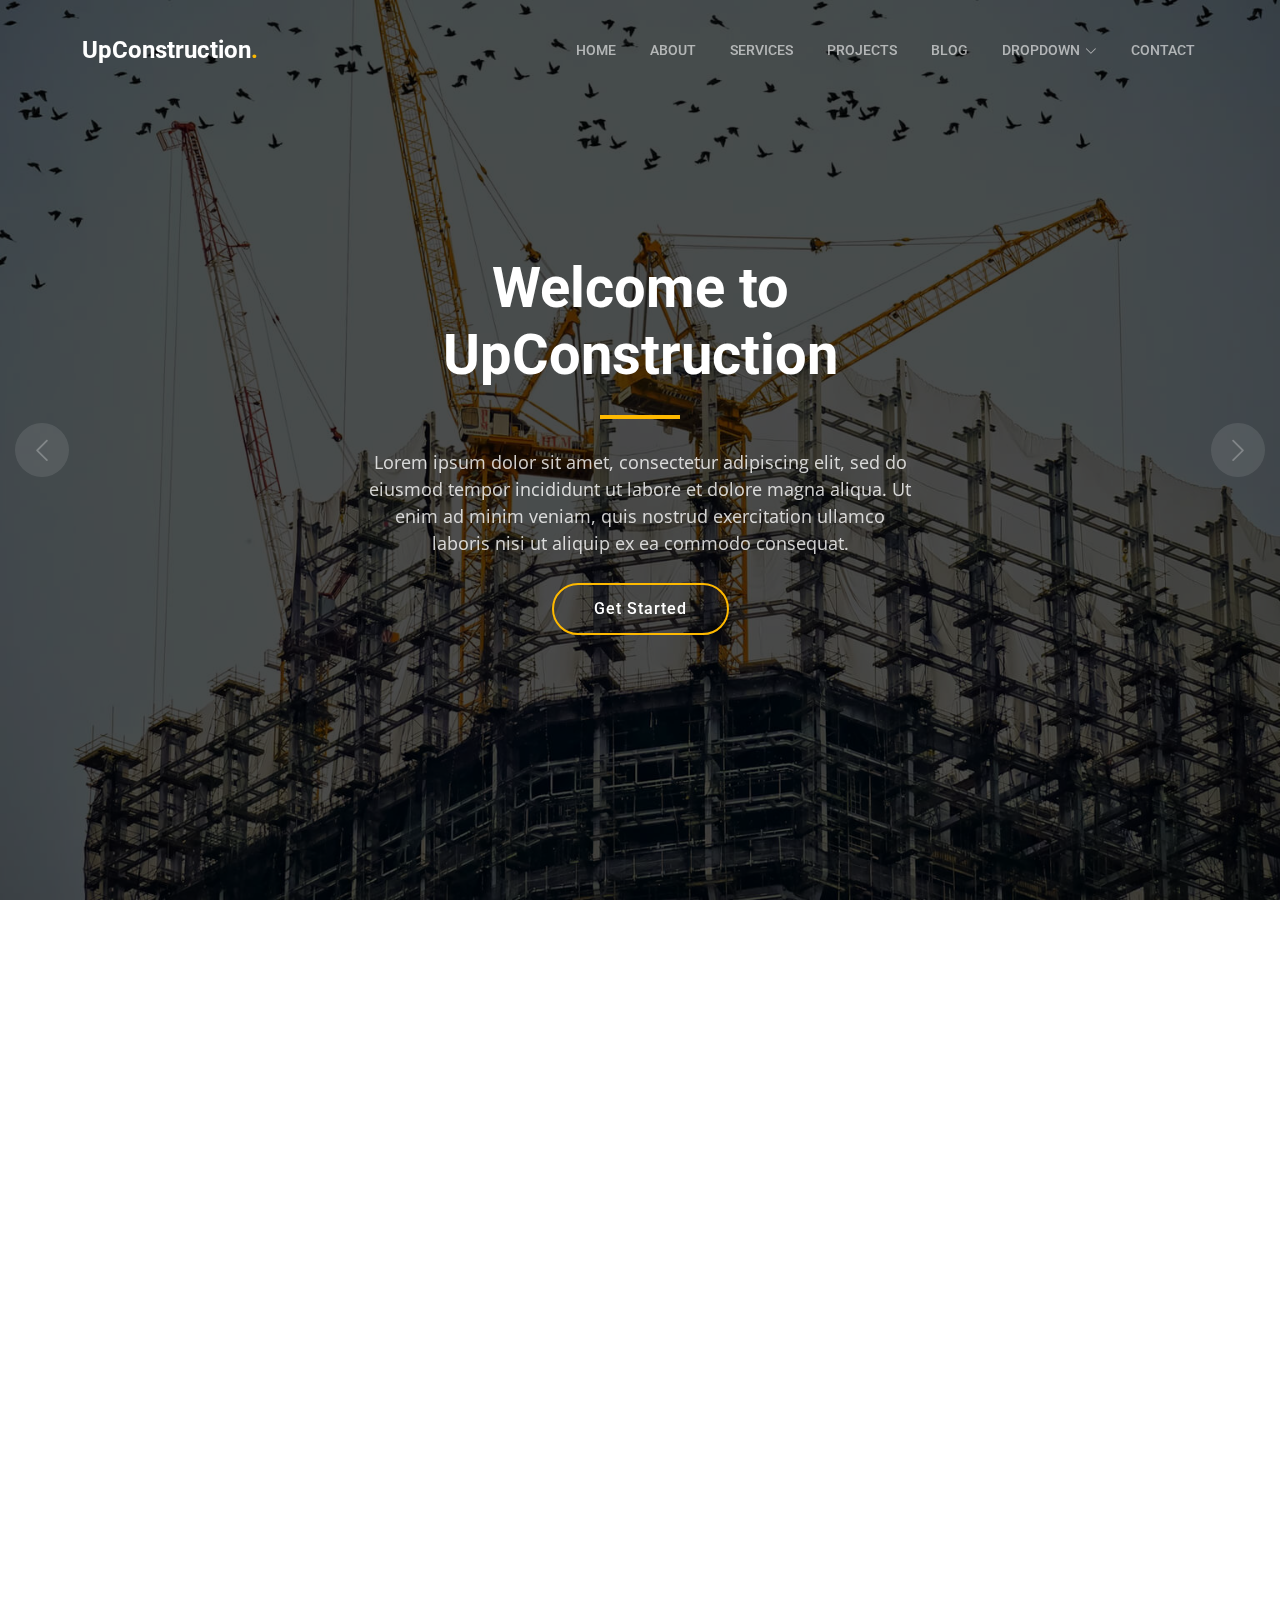
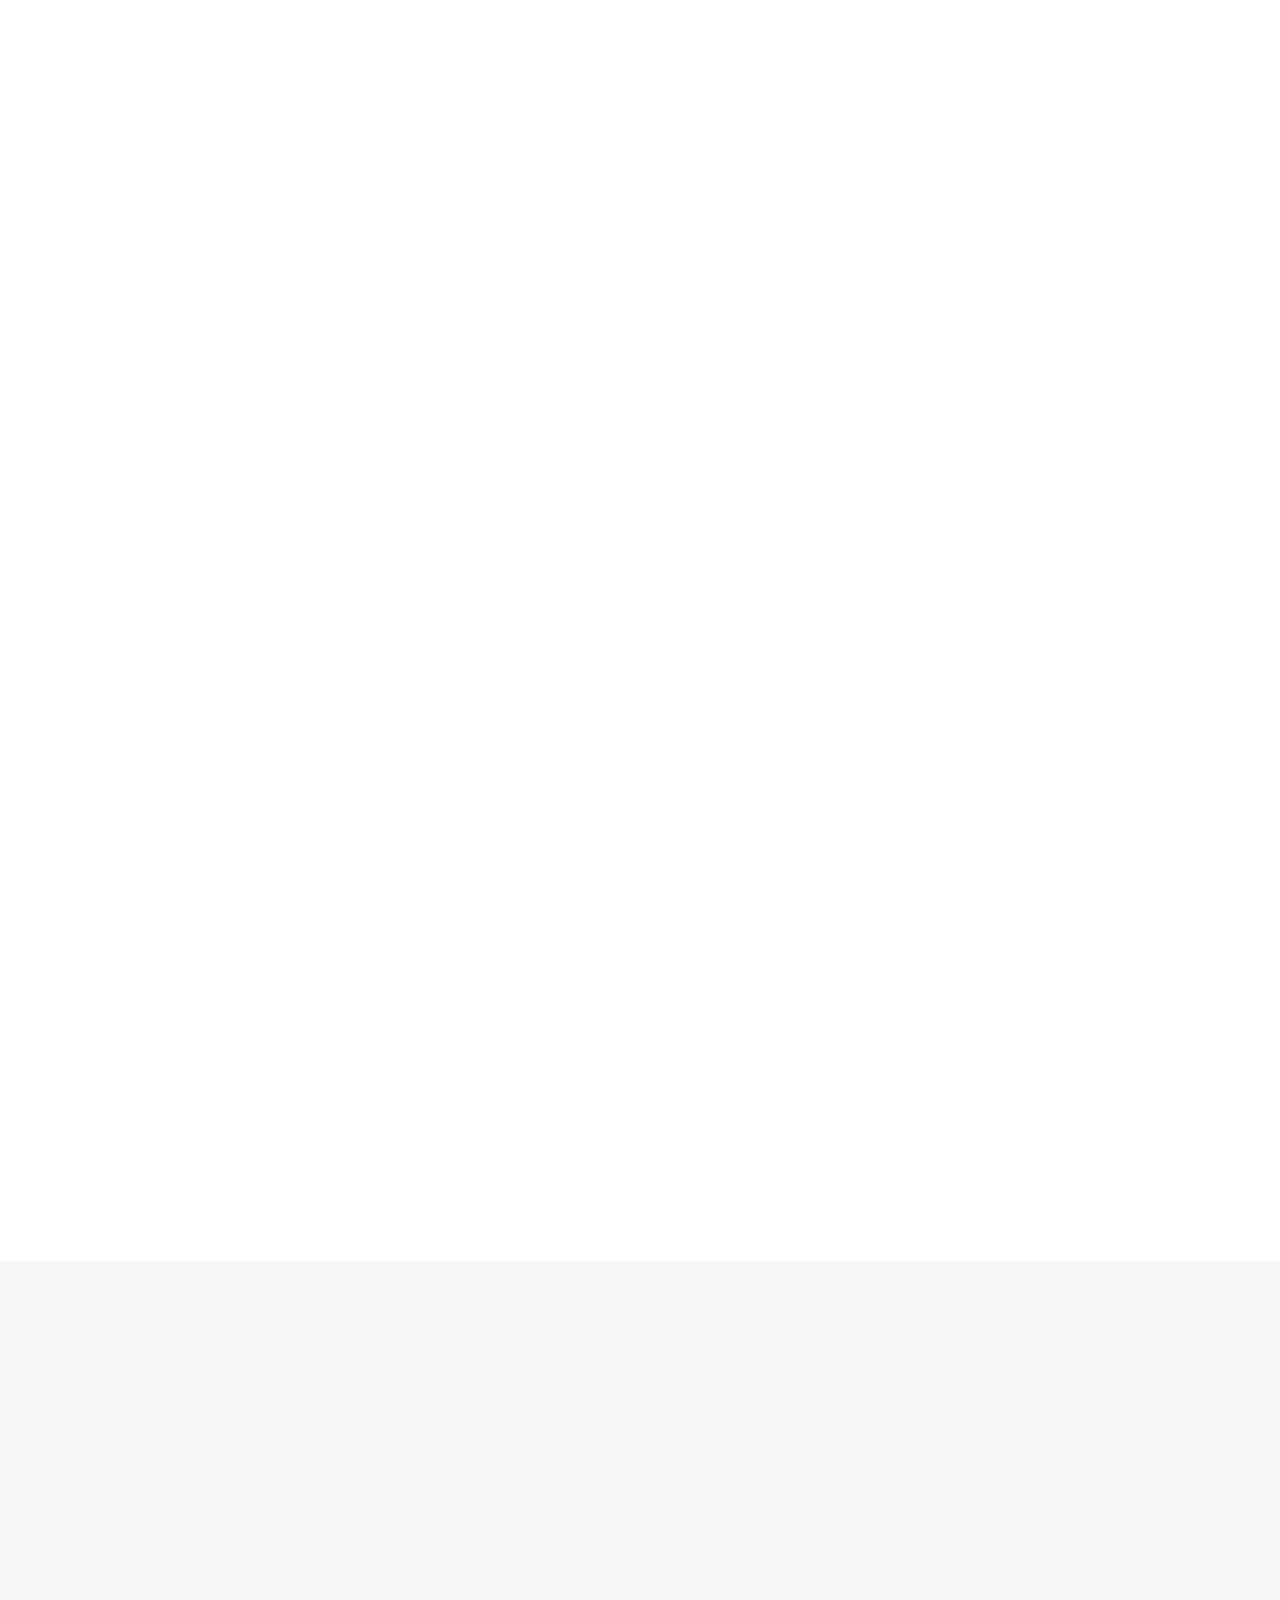
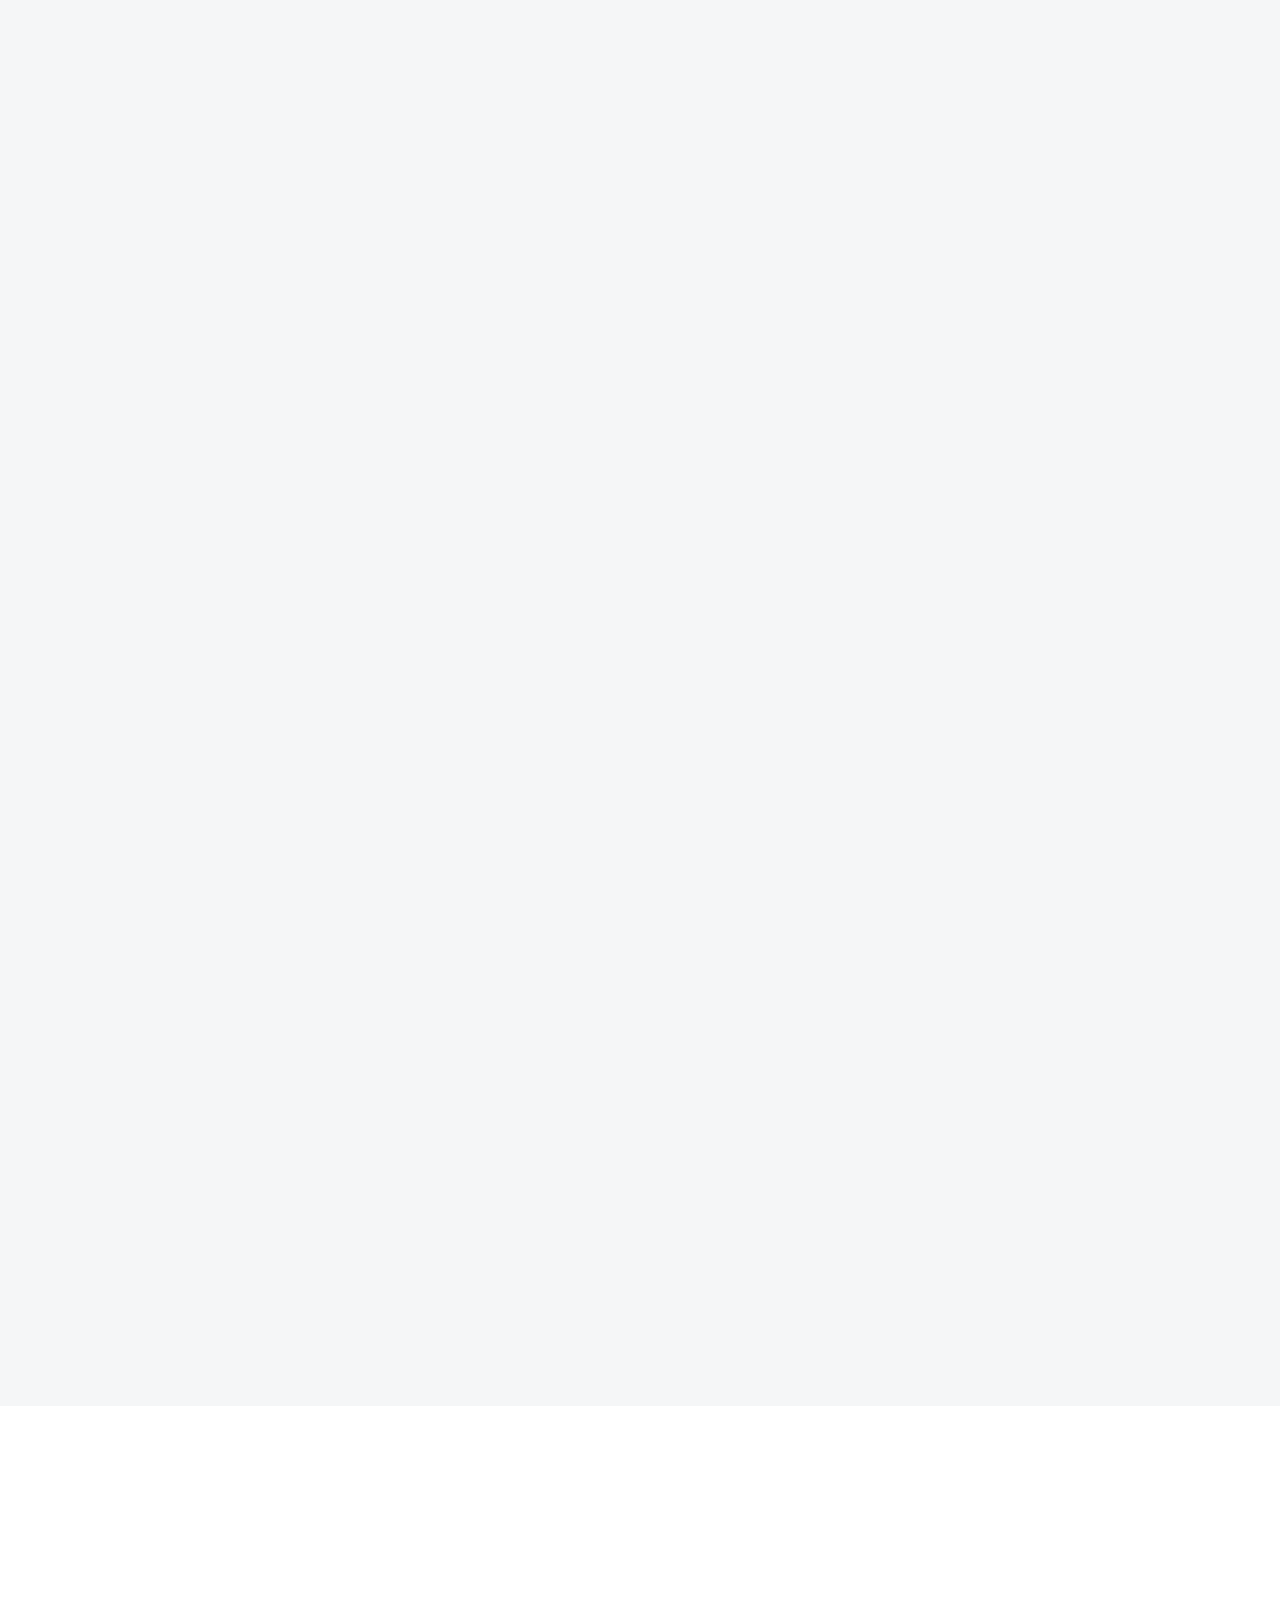
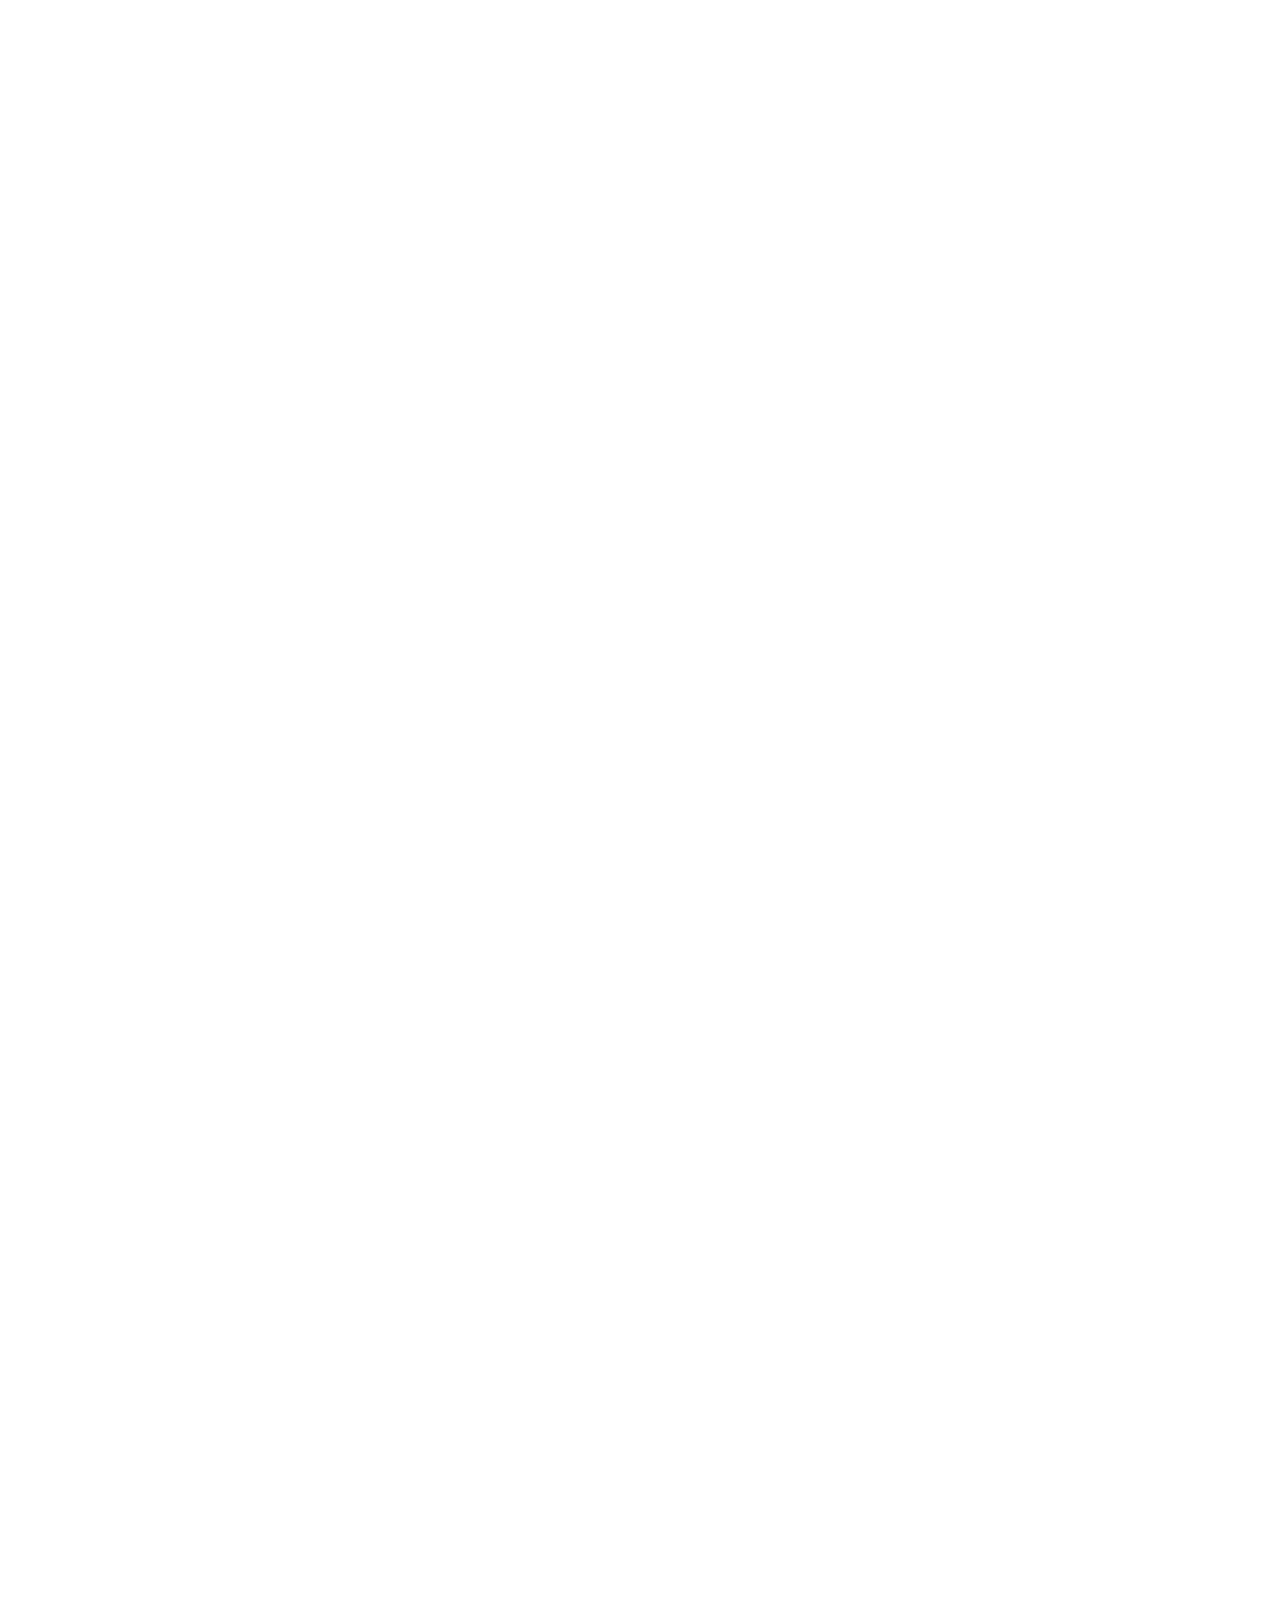
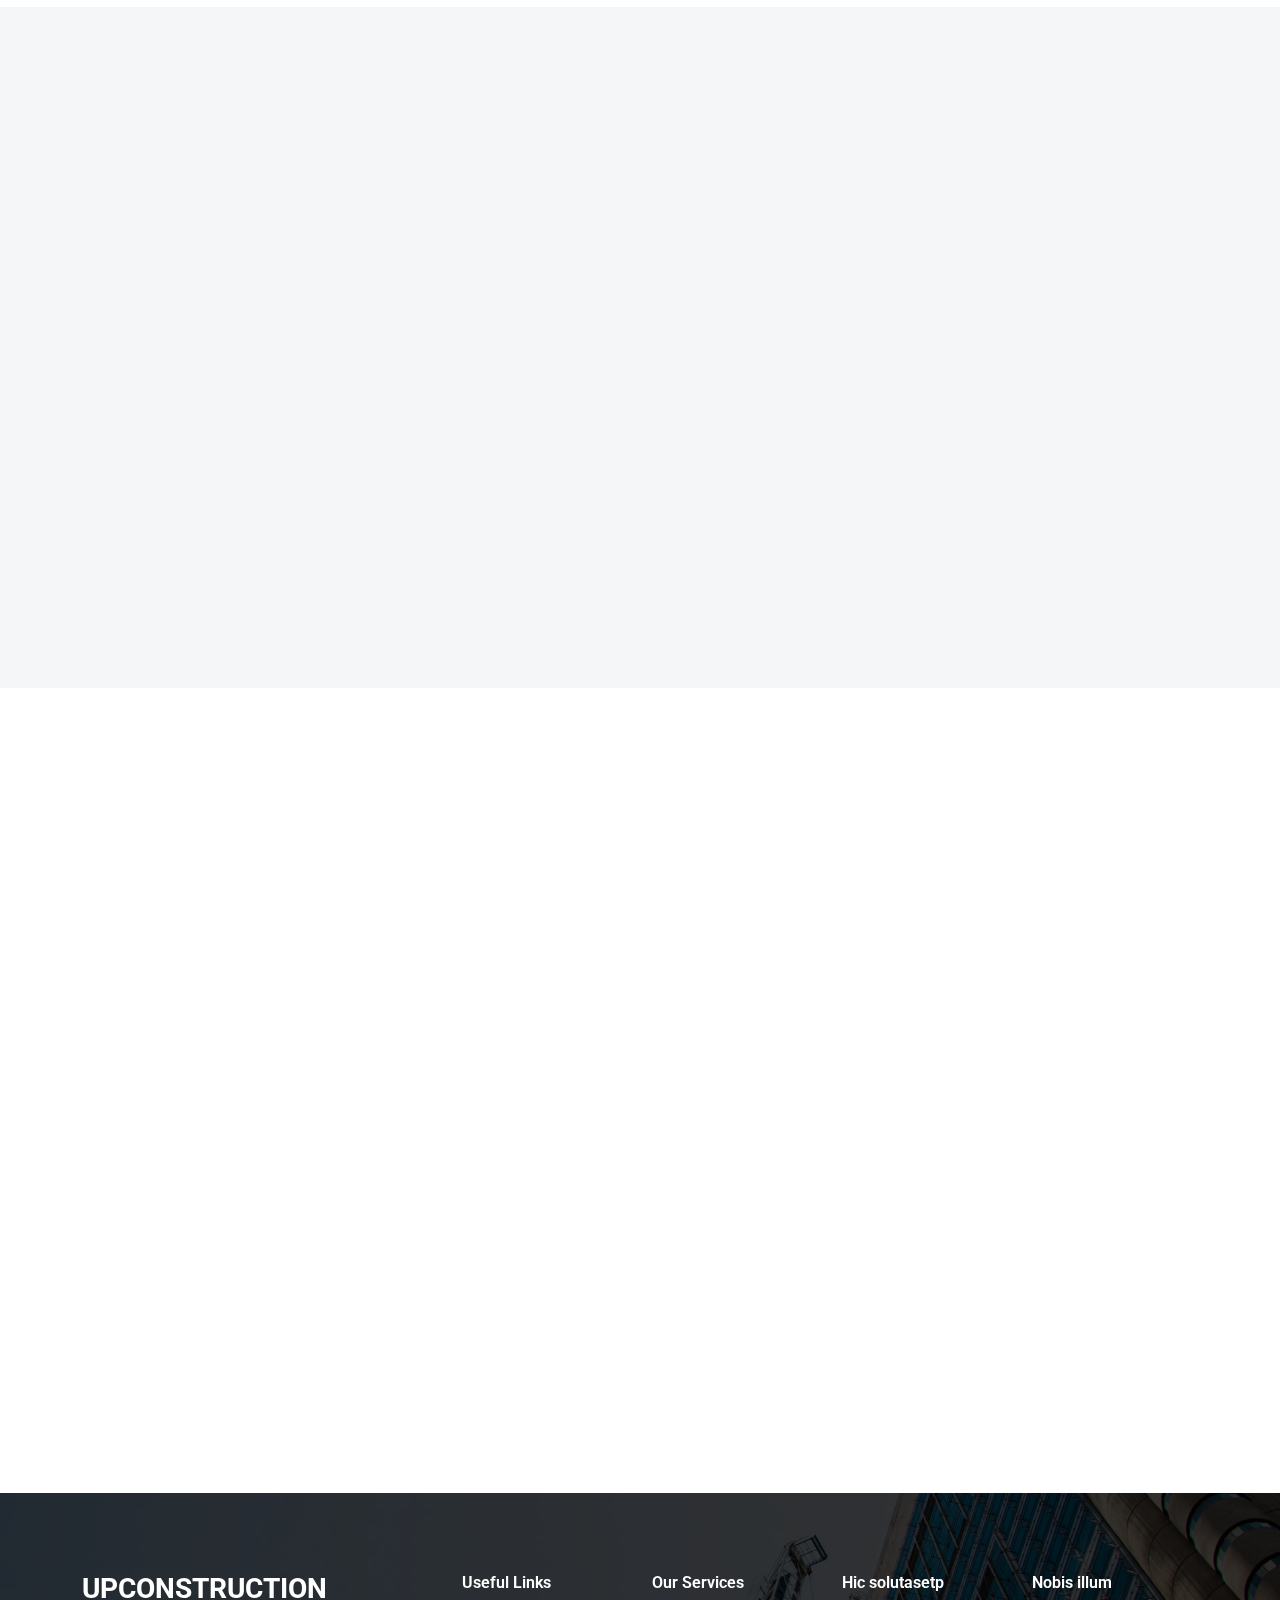
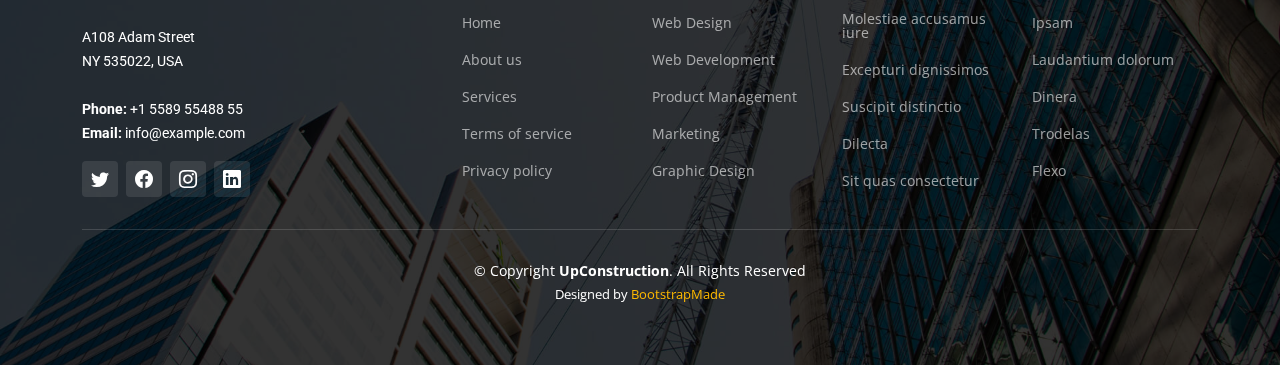
==== index.html @ aa461ceb "primer avance" ====
<!DOCTYPE html>
<html lang="en">

<head>
  <meta charset="utf-8">
  <meta content="width=device-width, initial-scale=1.0" name="viewport">

  <title>UpConstruction Bootstrap Template - Index</title>
  <meta content="" name="description">
  <meta content="" name="keywords">

  <!-- Favicons -->
  <link href="assets/img/favicon.png" rel="icon">
  <link href="assets/img/apple-touch-icon.png" rel="apple-touch-icon">

  <!-- Google Fonts -->
  <link rel="preconnect" href="https://fonts.googleapis.com">
  <link rel="preconnect" href="https://fonts.gstatic.com" crossorigin>
  <link href="https://fonts.googleapis.com/css2?family=Open+Sans:ital,wght@0,300;0,400;0,500;0,600;0,700;1,300;1,400;1,600;1,700&family=Roboto:ital,wght@0,300;0,400;0,500;0,600;0,700;1,300;1,400;1,500;1,600;1,700&family=Work+Sans:ital,wght@0,300;0,400;0,500;0,600;0,700;1,300;1,400;1,500;1,600;1,700&display=swap" rel="stylesheet">

  <!-- Vendor CSS Files -->
  <link href="assets/vendor/bootstrap/css/bootstrap.min.css" rel="stylesheet">
  <link href="assets/vendor/bootstrap-icons/bootstrap-icons.css" rel="stylesheet">
  <link href="assets/vendor/fontawesome-free/css/all.min.css" rel="stylesheet">
  <link href="assets/vendor/aos/aos.css" rel="stylesheet">
  <link href="assets/vendor/glightbox/css/glightbox.min.css" rel="stylesheet">
  <link href="assets/vendor/swiper/swiper-bundle.min.css" rel="stylesheet">

  <!-- Template Main CSS File -->
  <link href="assets/css/main.css" rel="stylesheet">

</head>

<body>

  <!-- ======= Header ======= -->
  <header id="header" class="header d-flex align-items-center ">
    <div class="container-fluid container-xl d-flex align-items-center justify-content-between">

      <a href="index.html" class="logo d-flex align-items-center">
        <!-- Uncomment the line below if you also wish to use an image logo -->
        <!-- <img src="assets/img/logo.png" alt=""> -->
        <h1>UpConstruction<span>.</span></h1>
        <!-- <img src="asse" class="img-fluid" width="50" alt=""> -->
      </a>

      <i class="mobile-nav-toggle mobile-nav-show bi bi-list"></i>
      <i class="mobile-nav-toggle mobile-nav-hide d-none bi bi-x"></i>
      <nav id="navbar" class="navbar">
        <ul>
          <li><a href="index.html" class="">Home</a></li>
          <li><a href="#alt-services">About</a></li>
          <li><a href="services.html">Services</a></li>
          <li><a href="projects.html">Projects</a></li>
          <li><a href="blog.html">Blog</a></li>
          <li class="dropdown"><a href="#"><span>Dropdown</span> <i class="bi bi-chevron-down dropdown-indicator"></i></a>
            <ul>
              <li><a href="#">Dropdown 1</a></li>
              <li class="dropdown"><a href="#"><span>Deep Dropdown</span> <i class="bi bi-chevron-down dropdown-indicator"></i></a>
                <ul>
                  <li><a href="#">Deep Dropdown 1</a></li>
                  <li><a href="#">Deep Dropdown 2</a></li>
                  <li><a href="#">Deep Dropdown 3</a></li>
                  <li><a href="#">Deep Dropdown 4</a></li>
                  <li><a href="#">Deep Dropdown 5</a></li>
                </ul>
              </li>
              <li><a href="#">Dropdown 2</a></li>
              <li><a href="#">Dropdown 3</a></li>
              <li><a href="#">Dropdown 4</a></li>
            </ul>
          </li>
          <li><a href="contact.html">Contact</a></li>
        </ul>
      </nav><!-- .navbar -->

    </div>
  </header><!-- End Header -->

  <!-- ======= Hero Section ======= -->
  <section id="hero" class="hero">

    <div class="info d-flex align-items-center">
      <div class="container">
        <div class="row justify-content-center">
          <div class="col-lg-6 text-center">
            <h2 data-aos="fade-down">Welcome to <span>UpConstruction</span></h2>
            <p data-aos="fade-up">Lorem ipsum dolor sit amet, consectetur adipiscing elit, sed do eiusmod tempor incididunt ut labore et dolore magna aliqua. Ut enim ad minim veniam, quis nostrud exercitation ullamco laboris nisi ut aliquip ex ea commodo consequat.</p>
            <a data-aos="fade-up" data-aos-delay="200" href="#get-started" class="btn-get-started">Get Started</a>
          </div>
        </div>
      </div>
    </div>

    <div id="hero-carousel" class="carousel slide" data-bs-ride="carousel" data-bs-interval="5000">

      <div class="carousel-item active" style="background-image: url(assets/img/hero-carousel/hero-carousel-1.jpg)"></div>
      <div class="carousel-item" style="background-image: url(assets/img/hero-carousel/hero-carousel-2.jpg)"></div>
      <div class="carousel-item" style="background-image: url(assets/img/hero-carousel/hero-carousel-3.jpg)"></div>
      <div class="carousel-item" style="background-image: url(assets/img/hero-carousel/hero-carousel-4.jpg)"></div>
      <div class="carousel-item" style="background-image: url(assets/img/hero-carousel/hero-carousel-5.jpg)"></div>

      <a class="carousel-control-prev" href="#hero-carousel" role="button" data-bs-slide="prev">
        <span class="carousel-control-prev-icon bi bi-chevron-left" aria-hidden="true"></span>
      </a>

      <a class="carousel-control-next" href="#hero-carousel" role="button" data-bs-slide="next">
        <span class="carousel-control-next-icon bi bi-chevron-right" aria-hidden="true"></span>
      </a>

    </div>

  </section><!-- End Hero Section -->

  <main id="main">

        <!-- ======= Alt Services Section ======= -->
        <section id="alt-services" class="alt-services">
          <div class="container" data-aos="fade-up">
    
            <div class="row justify-content-around gy-4">
              <div class="col-lg-6 img-bg" style="background-image: url(assets/img/alt-services.jpg);" data-aos="zoom-in" data-aos-delay="100"></div>
    
              <div class="col-lg-5 d-flex flex-column justify-content-center">
                <h3>Enim quis est voluptatibus aliquid consequatur fugiat</h3>
                <p>Esse voluptas cumque vel exercitationem. Reiciendis est hic accusamus. Non ipsam et sed minima temporibus laudantium. Soluta voluptate sed facere corporis dolores excepturi</p>
    
                <div class="icon-box d-flex position-relative" data-aos="fade-up" data-aos-delay="100">
                  <i class="bi bi-easel flex-shrink-0"></i>
                  <div>
                    <h4><a href="" class="stretched-link">Lorem Ipsum</a></h4>
                    <p>Voluptatum deleniti atque corrupti quos dolores et quas molestias excepturi sint occaecati cupiditate non provident</p>
                  </div>
                </div><!-- End Icon Box -->
    
                <div class="icon-box d-flex position-relative" data-aos="fade-up" data-aos-delay="200">
                  <i class="bi bi-patch-check flex-shrink-0"></i>
                  <div>
                    <h4><a href="" class="stretched-link">Nemo Enim</a></h4>
                    <p>At vero eos et accusamus et iusto odio dignissimos ducimus qui blanditiis praesentium voluptatum deleniti atque</p>
                  </div>
                </div><!-- End Icon Box -->
    
                <div class="icon-box d-flex position-relative" data-aos="fade-up" data-aos-delay="300">
                  <i class="bi bi-brightness-high flex-shrink-0"></i>
                  <div>
                    <h4><a href="" class="stretched-link">Dine Pad</a></h4>
                    <p>Explicabo est voluptatum asperiores consequatur magnam. Et veritatis odit. Sunt aut deserunt minus aut eligendi omnis</p>
                  </div>
                </div><!-- End Icon Box -->
    
                <div class="icon-box d-flex position-relative" data-aos="fade-up" data-aos-delay="400">
                  <i class="bi bi-brightness-high flex-shrink-0"></i>
                  <div>
                    <h4><a href="" class="stretched-link">Tride clov</a></h4>
                    <p>Est voluptatem labore deleniti quis a delectus et. Saepe dolorem libero sit non aspernatur odit amet. Et eligendi</p>
                  </div>
                </div><!-- End Icon Box -->
    
              </div>
            </div>
    
          </div>
        </section><!-- End Alt Services Section -->

    <!-- ======= Constructions Section ======= -->
    <section id="constructions" class="constructions">
      <div class="container" data-aos="fade-up">

        <div class="section-header">
          <h2>Constructions</h2>
          <p>Nulla dolorum nulla nesciunt rerum facere sed ut inventore quam porro nihil id ratione ea sunt quis dolorem dolore earum</p>
        </div>

        <div class="row gy-4">

          <div class="col-lg-6" data-aos="fade-up" data-aos-delay="100">
            <div class="card-item">
              <div class="row">
                <div class="col-xl-5">
                  <div class="card-bg" style="background-image: url(assets/img/constructions-1.jpg);"></div>
                </div>
                <div class="col-xl-7 d-flex align-items-center">
                  <div class="card-body">
                    <h4 class="card-title">Eligendi omnis sunt veritatis.</h4>
                    <p>Fuga in dolorum et iste et culpa. Commodi possimus nesciunt modi voluptatem placeat deleniti adipisci. Cum delectus doloribus non veritatis. Officia temporibus illo magnam. Dolor eos et.</p>
                  </div>
                </div>
              </div>
            </div>
          </div><!-- End Card Item -->

          <div class="col-lg-6" data-aos="fade-up" data-aos-delay="200">
            <div class="card-item">
              <div class="row">
                <div class="col-xl-5">
                  <div class="card-bg" style="background-image: url(assets/img/constructions-2.jpg);"></div>
                </div>
                <div class="col-xl-7 d-flex align-items-center">
                  <div class="card-body">
                    <h4 class="card-title">Possimus ut sed velit assumenda</h4>
                    <p>Sunt deserunt maiores voluptatem autem est rerum perferendis rerum blanditiis. Est laboriosam qui iste numquam laboriosam voluptatem architecto. Est laudantium sunt at quas aut hic. Eum dignissimos.</p>
                  </div>
                </div>
              </div>
            </div>
          </div><!-- End Card Item -->

          <div class="col-lg-6" data-aos="fade-up" data-aos-delay="300">
            <div class="card-item">
              <div class="row">
                <div class="col-xl-5">
                  <div class="card-bg" style="background-image: url(assets/img/constructions-3.jpg);"></div>
                </div>
                <div class="col-xl-7 d-flex align-items-center">
                  <div class="card-body">
                    <h4 class="card-title">Error beatae dolor inventore aut</h4>
                    <p>Dicta porro nobis. Velit cum in. Nesciunt dignissimos enim molestiae facilis numquam quae quaerat ipsam omnis. Neque debitis ipsum at architecto officia laboriosam odit. Ut sunt temporibus nulla culpa.</p>
                  </div>
                </div>
              </div>
            </div>
          </div><!-- End Card Item -->

          <div class="col-lg-6" data-aos="fade-up" data-aos-delay="400">
            <div class="card-item">
              <div class="row">
                <div class="col-xl-5">
                  <div class="card-bg" style="background-image: url(assets/img/constructions-4.jpg);"></div>
                </div>
                <div class="col-xl-7 d-flex align-items-center">
                  <div class="card-body">
                    <h4 class="card-title">Expedita voluptas ut ut nesciunt</h4>
                    <p>Aut est quidem doloremque voluptatem magnam quis excepturi vero quia. Eum eos doloremque architecto illo at beatae dolore. Fugiat suscipit et sint ratione dolores. Aut aliquid ea dolores libero nobis.</p>
                  </div>
                </div>
              </div>
            </div>
          </div><!-- End Card Item -->

        </div>

      </div>
    </section><!-- End Constructions Section -->

    <!-- ======= Services Section ======= -->
    <section id="services" class="services section-bg">
      <div class="container" data-aos="fade-up">

        <div class="section-header">
          <h2>Services</h2>
          <p>Voluptatem quibusdam ut ullam perferendis repellat non ut consequuntur est eveniet deleniti fignissimos eos quam</p>
        </div>

        <div class="row gy-4">

          <div class="col-lg-4 col-md-6" data-aos="fade-up" data-aos-delay="100">
            <div class="service-item  position-relative">
              <div class="icon">
                <i class="fa-solid fa-mountain-city"></i>
              </div>
              <h3>Nesciunt Mete</h3>
              <p>Provident nihil minus qui consequatur non omnis maiores. Eos accusantium minus dolores iure perferendis tempore et consequatur.</p>
              <a href="service-details.html" class="readmore stretched-link">Learn more <i class="bi bi-arrow-right"></i></a>
            </div>
          </div><!-- End Service Item -->

          <div class="col-lg-4 col-md-6" data-aos="fade-up" data-aos-delay="200">
            <div class="service-item position-relative">
              <div class="icon">
                <i class="fa-solid fa-arrow-up-from-ground-water"></i>
              </div>
              <h3>Eosle Commodi</h3>
              <p>Ut autem aut autem non a. Sint sint sit facilis nam iusto sint. Libero corrupti neque eum hic non ut nesciunt dolorem.</p>
              <a href="service-details.html" class="readmore stretched-link">Learn more <i class="bi bi-arrow-right"></i></a>
            </div>
          </div><!-- End Service Item -->

          <div class="col-lg-4 col-md-6" data-aos="fade-up" data-aos-delay="300">
            <div class="service-item position-relative">
              <div class="icon">
                <i class="fa-solid fa-compass-drafting"></i>
              </div>
              <h3>Ledo Markt</h3>
              <p>Ut excepturi voluptatem nisi sed. Quidem fuga consequatur. Minus ea aut. Vel qui id voluptas adipisci eos earum corrupti.</p>
              <a href="service-details.html" class="readmore stretched-link">Learn more <i class="bi bi-arrow-right"></i></a>
            </div>
          </div><!-- End Service Item -->

          <div class="col-lg-4 col-md-6" data-aos="fade-up" data-aos-delay="400">
            <div class="service-item position-relative">
              <div class="icon">
                <i class="fa-solid fa-trowel-bricks"></i>
              </div>
              <h3>Asperiores Commodit</h3>
              <p>Non et temporibus minus omnis sed dolor esse consequatur. Cupiditate sed error ea fuga sit provident adipisci neque.</p>
              <a href="service-details.html" class="readmore stretched-link">Learn more <i class="bi bi-arrow-right"></i></a>
            </div>
          </div><!-- End Service Item -->

          <div class="col-lg-4 col-md-6" data-aos="fade-up" data-aos-delay="500">
            <div class="service-item position-relative">
              <div class="icon">
                <i class="fa-solid fa-helmet-safety"></i>
              </div>
              <h3>Velit Doloremque</h3>
              <p>Cumque et suscipit saepe. Est maiores autem enim facilis ut aut ipsam corporis aut. Sed animi at autem alias eius labore.</p>
              <a href="service-details.html" class="readmore stretched-link">Learn more <i class="bi bi-arrow-right"></i></a>
            </div>
          </div><!-- End Service Item -->

          <div class="col-lg-4 col-md-6" data-aos="fade-up" data-aos-delay="600">
            <div class="service-item position-relative">
              <div class="icon">
                <i class="fa-solid fa-arrow-up-from-ground-water"></i>
              </div>
              <h3>Dolori Architecto</h3>
              <p>Hic molestias ea quibusdam eos. Fugiat enim doloremque aut neque non et debitis iure. Corrupti recusandae ducimus enim.</p>
              <a href="service-details.html" class="readmore stretched-link">Learn more <i class="bi bi-arrow-right"></i></a>
            </div>
          </div><!-- End Service Item -->

        </div>

      </div>
    </section><!-- End Services Section -->



    <!-- ======= Features Section ======= -->
    <section id="features" class="features section-bg">
      <div class="container" data-aos="fade-up">

        <ul class="nav nav-tabs row  g-2 d-flex">

          <li class="nav-item col-3">
            <a class="nav-link active show" data-bs-toggle="tab" data-bs-target="#tab-1">
              <h4>Modisit</h4>
            </a>
          </li><!-- End tab nav item -->

          <li class="nav-item col-3">
            <a class="nav-link" data-bs-toggle="tab" data-bs-target="#tab-2">
              <h4>Praesenti</h4>
            </a><!-- End tab nav item -->

          <li class="nav-item col-3">
            <a class="nav-link" data-bs-toggle="tab" data-bs-target="#tab-3">
              <h4>Explica</h4>
            </a>
          </li><!-- End tab nav item -->

          <li class="nav-item col-3">
            <a class="nav-link" data-bs-toggle="tab" data-bs-target="#tab-4">
              <h4>Nostrum</h4>
            </a>
          </li><!-- End tab nav item -->

        </ul>

        <div class="tab-content">

          <div class="tab-pane active show" id="tab-1">
            <div class="row">
              <div class="col-lg-6 order-2 order-lg-1 mt-3 mt-lg-0 d-flex flex-column justify-content-center" data-aos="fade-up" data-aos-delay="100">
                <h3>Voluptatem dignissimos provident</h3>
                <p class="fst-italic">
                  Lorem ipsum dolor sit amet, consectetur adipiscing elit, sed do eiusmod tempor incididunt ut labore et dolore
                  magna aliqua.
                </p>
                <ul>
                  <li><i class="bi bi-check2-all"></i> Ullamco laboris nisi ut aliquip ex ea commodo consequat.</li>
                  <li><i class="bi bi-check2-all"></i> Duis aute irure dolor in reprehenderit in voluptate velit.</li>
                  <li><i class="bi bi-check2-all"></i> Ullamco laboris nisi ut aliquip ex ea commodo consequat. Duis aute irure dolor in reprehenderit in voluptate trideta storacalaperda mastiro dolore eu fugiat nulla pariatur.</li>
                </ul>
              </div>
              <div class="col-lg-6 order-1 order-lg-2 text-center" data-aos="fade-up" data-aos-delay="200">
                <img src="assets/img/features-1.jpg" alt="" class="img-fluid">
              </div>
            </div>
          </div><!-- End tab content item -->

          <div class="tab-pane" id="tab-2">
            <div class="row">
              <div class="col-lg-6 order-2 order-lg-1 mt-3 mt-lg-0 d-flex flex-column justify-content-center">
                <h3>Neque exercitationem debitis</h3>
                <p class="fst-italic">
                  Lorem ipsum dolor sit amet, consectetur adipiscing elit, sed do eiusmod tempor incididunt ut labore et dolore
                  magna aliqua.
                </p>
                <ul>
                  <li><i class="bi bi-check2-all"></i> Ullamco laboris nisi ut aliquip ex ea commodo consequat.</li>
                  <li><i class="bi bi-check2-all"></i> Duis aute irure dolor in reprehenderit in voluptate velit.</li>
                  <li><i class="bi bi-check2-all"></i> Provident mollitia neque rerum asperiores dolores quos qui a. Ipsum neque dolor voluptate nisi sed.</li>
                  <li><i class="bi bi-check2-all"></i> Ullamco laboris nisi ut aliquip ex ea commodo consequat. Duis aute irure dolor in reprehenderit in voluptate trideta storacalaperda mastiro dolore eu fugiat nulla pariatur.</li>
                </ul>
              </div>
              <div class="col-lg-6 order-1 order-lg-2 text-center">
                <img src="assets/img/features-2.jpg" alt="" class="img-fluid">
              </div>
            </div>
          </div><!-- End tab content item -->

          <div class="tab-pane" id="tab-3">
            <div class="row">
              <div class="col-lg-6 order-2 order-lg-1 mt-3 mt-lg-0 d-flex flex-column justify-content-center">
                <h3>Voluptatibus commodi accusamu</h3>
                <ul>
                  <li><i class="bi bi-check2-all"></i> Ullamco laboris nisi ut aliquip ex ea commodo consequat.</li>
                  <li><i class="bi bi-check2-all"></i> Duis aute irure dolor in reprehenderit in voluptate velit.</li>
                  <li><i class="bi bi-check2-all"></i> Provident mollitia neque rerum asperiores dolores quos qui a. Ipsum neque dolor voluptate nisi sed.</li>
                </ul>
                <p class="fst-italic">
                  Lorem ipsum dolor sit amet, consectetur adipiscing elit, sed do eiusmod tempor incididunt ut labore et dolore
                  magna aliqua.
                </p>
              </div>
              <div class="col-lg-6 order-1 order-lg-2 text-center">
                <img src="assets/img/features-3.jpg" alt="" class="img-fluid">
              </div>
            </div>
          </div><!-- End tab content item -->

          <div class="tab-pane" id="tab-4">
            <div class="row">
              <div class="col-lg-6 order-2 order-lg-1 mt-3 mt-lg-0 d-flex flex-column justify-content-center">
                <h3>Omnis fugiat ea explicabo sunt</h3>
                <p class="fst-italic">
                  Lorem ipsum dolor sit amet, consectetur adipiscing elit, sed do eiusmod tempor incididunt ut labore et dolore
                  magna aliqua.
                </p>
                <ul>
                  <li><i class="bi bi-check2-all"></i> Ullamco laboris nisi ut aliquip ex ea commodo consequat.</li>
                  <li><i class="bi bi-check2-all"></i> Duis aute irure dolor in reprehenderit in voluptate velit.</li>
                  <li><i class="bi bi-check2-all"></i> Ullamco laboris nisi ut aliquip ex ea commodo consequat. Duis aute irure dolor in reprehenderit in voluptate trideta storacalaperda mastiro dolore eu fugiat nulla pariatur.</li>
                </ul>
              </div>
              <div class="col-lg-6 order-1 order-lg-2 text-center">
                <img src="assets/img/features-4.jpg" alt="" class="img-fluid">
              </div>
            </div>
          </div><!-- End tab content item -->

        </div>

      </div>
    </section><!-- End Features Section -->

    <!-- ======= Our Projects Section ======= -->
    <section id="projects" class="projects">
      <div class="container" data-aos="fade-up">

        <div class="section-header">
          <h2>Our Projects</h2>
          <p>Consequatur libero assumenda est voluptatem est quidem illum et officia imilique qui vel architecto accusamus fugit aut qui distinctio</p>
        </div>

        <div class="portfolio-isotope" data-portfolio-filter="*" data-portfolio-layout="masonry" data-portfolio-sort="original-order">

          <ul class="portfolio-flters" data-aos="fade-up" data-aos-delay="100">
            <li data-filter="*" class="filter-active">All</li>
            <li data-filter=".filter-remodeling">Remodeling</li>
            <li data-filter=".filter-construction">Construction</li>
            <li data-filter=".filter-repairs">Repairs</li>
            <li data-filter=".filter-design">Design</li>
          </ul><!-- End Projects Filters -->

          <div class="row gy-4 portfolio-container" data-aos="fade-up" data-aos-delay="200">

            <div class="col-lg-4 col-md-6 portfolio-item filter-remodeling">
              <div class="portfolio-content h-100">
                <img src="assets/img/projects/remodeling-1.jpg" class="img-fluid" alt="">
                <div class="portfolio-info">
                  <h4>Remodeling 1</h4>
                  <p>Lorem ipsum, dolor sit amet consectetur</p>
                  <a href="assets/img/projects/remodeling-1.jpg" title="Remodeling 1" data-gallery="portfolio-gallery-remodeling" class="glightbox preview-link"><i class="bi bi-zoom-in"></i></a>
                  <!-- <a href="project-details.html" title="More Details" class="details-link"><i class="bi bi-link-45deg"></i></a> -->
                </div>
              </div>
            </div><!-- End Projects Item -->

            <div class="col-lg-4 col-md-6 portfolio-item filter-construction">
              <div class="portfolio-content h-100">
                <img src="assets/img/projects/construction-1.jpg" class="img-fluid" alt="">
                <div class="portfolio-info">
                  <h4>Construction 1</h4>
                  <p>Lorem ipsum, dolor sit amet consectetur</p>
                  <a href="assets/img/projects/construction-1.jpg" title="Construction 1" data-gallery="portfolio-gallery-construction" class="glightbox preview-link"><i class="bi bi-zoom-in"></i></a>
                  <a href="project-details.html" title="More Details" class="details-link"><i class="bi bi-link-45deg"></i></a>
                </div>
              </div>
            </div><!-- End Projects Item -->

            <div class="col-lg-4 col-md-6 portfolio-item filter-repairs">
              <div class="portfolio-content h-100">
                <img src="assets/img/projects/repairs-1.jpg" class="img-fluid" alt="">
                <div class="portfolio-info">
                  <h4>Repairs 1</h4>
                  <p>Lorem ipsum, dolor sit amet consectetur</p>
                  <a href="assets/img/projects/repairs-1.jpg" title="Repairs 1" data-gallery="portfolio-gallery-repairs" class="glightbox preview-link m-0"><i class="bi bi-zoom-in"></i></a>
                  <a href="project-details.html" title="More Details" class="details-link"><i class="bi bi-link-45deg"></i></a>
                </div>
              </div>
            </div><!-- End Projects Item -->

            <div class="col-lg-4 col-md-6 portfolio-item filter-design">
              <div class="portfolio-content h-100">
                <img src="assets/img/projects/design-1.jpg" class="img-fluid" alt="">
                <div class="portfolio-info">
                  <h4>Design 1</h4>
                  <p>Lorem ipsum, dolor sit amet consectetur</p>
                  <a href="assets/img/projects/design-1.jpg" title="Repairs 1" data-gallery="portfolio-gallery-book" class="glightbox preview-link"><i class="bi bi-zoom-in"></i></a>
                  <a href="project-details.html" title="More Details" class="details-link"><i class="bi bi-link-45deg"></i></a>
                </div>
              </div>
            </div><!-- End Projects Item -->

            <div class="col-lg-4 col-md-6 portfolio-item filter-design">
              <div class="portfolio-content h-100">
                <img src="assets/img/projects/design-1.jpg" class="img-fluid" alt="">
                <div class="portfolio-info">
                  <h4>Design 1</h4>
                  <p>Lorem ipsum, dolor sit amet consectetur</p>
                  <a href="assets/img/projects/design-1.jpg" title="Repairs 1" data-gallery="portfolio-gallery-book" class="glightbox preview-link"><i class="bi bi-zoom-in"></i></a>
                  <a href="project-details.html" title="More Details" class="details-link"><i class="bi bi-link-45deg"></i></a>
                </div>
              </div>
            </div><!-- End Projects Item -->
            <div class="col-lg-4 col-md-6 portfolio-item filter-remodeling">
              <div class="portfolio-content h-100">
                <img src="assets/img/projects/remodeling-2.jpg" class="img-fluid" alt="">
                <div class="portfolio-info">
                  <h4>Remodeling 2</h4>
                  <p>Lorem ipsum, dolor sit amet consectetur</p>
                  <a href="assets/img/projects/remodeling-2.jpg" title="Remodeling 2" data-gallery="portfolio-gallery-remodeling" class="glightbox preview-link"><i class="bi bi-zoom-in"></i></a>
                  <a href="project-details.html" title="More Details" class="details-link"><i class="bi bi-link-45deg"></i></a>
                </div>
              </div>
            </div><!-- End Projects Item -->

            <div class="col-lg-4 col-md-6 portfolio-item filter-construction">
              <div class="portfolio-content h-100">
                <img src="assets/img/projects/construction-2.jpg" class="img-fluid" alt="">
                <div class="portfolio-info">
                  <h4>Construction 2</h4>
                  <p>Lorem ipsum, dolor sit amet consectetur</p>
                  <a href="assets/img/projects/construction-2.jpg" title="Construction 2" data-gallery="portfolio-gallery-construction" class="glightbox preview-link"><i class="bi bi-zoom-in"></i></a>
                  <a href="project-details.html" title="More Details" class="details-link"><i class="bi bi-link-45deg"></i></a>
                </div>
              </div>
            </div><!-- End Projects Item -->

            <div class="col-lg-4 col-md-6 portfolio-item filter-repairs">
              <div class="portfolio-content h-100">
                <img src="assets/img/projects/repairs-2.jpg" class="img-fluid" alt="">
                <div class="portfolio-info">
                  <h4>Repairs 2</h4>
                  <p>Lorem ipsum, dolor sit amet consectetur</p>
                  <a href="assets/img/projects/repairs-2.jpg" title="Repairs 2" data-gallery="portfolio-gallery-repairs" class="glightbox preview-link"><i class="bi bi-zoom-in"></i></a>
                  <a href="project-details.html" title="More Details" class="details-link"><i class="bi bi-link-45deg"></i></a>
                </div>
              </div>
            </div><!-- End Projects Item -->

            <div class="col-lg-4 col-md-6 portfolio-item filter-design">
              <div class="portfolio-content h-100">
                <img src="assets/img/projects/design-2.jpg" class="img-fluid" alt="">
                <div class="portfolio-info">
                  <h4>Design 2</h4>
                  <p>Lorem ipsum, dolor sit amet consectetur</p>
                  <a href="assets/img/projects/design-2.jpg" title="Repairs 2" data-gallery="portfolio-gallery-book" class="glightbox preview-link"><i class="bi bi-zoom-in"></i></a>
                  <a href="project-details.html" title="More Details" class="details-link"><i class="bi bi-link-45deg"></i></a>
                </div>
              </div>
            </div><!-- End Projects Item -->

            <div class="col-lg-4 col-md-6 portfolio-item filter-remodeling">
              <div class="portfolio-content h-100">
                <img src="assets/img/projects/remodeling-3.jpg" class="img-fluid" alt="">
                <div class="portfolio-info">
                  <h4>Remodeling 3</h4>
                  <p>Lorem ipsum, dolor sit amet consectetur</p>
                  <a href="assets/img/projects/remodeling-3.jpg" title="Remodeling 3" data-gallery="portfolio-gallery-remodeling" class="glightbox preview-link"><i class="bi bi-zoom-in"></i></a>
                  <a href="project-details.html" title="More Details" class="details-link"><i class="bi bi-link-45deg"></i></a>
                </div>
              </div>
            </div><!-- End Projects Item -->

            <div class="col-lg-4 col-md-6 portfolio-item filter-construction">
              <div class="portfolio-content h-100">
                <img src="assets/img/projects/construction-3.jpg" class="img-fluid" alt="">
                <div class="portfolio-info">
                  <h4>Construction 3</h4>
                  <p>Lorem ipsum, dolor sit amet consectetur</p>
                  <a href="assets/img/projects/construction-3.jpg" title="Construction 3" data-gallery="portfolio-gallery-construction" class="glightbox preview-link"><i class="bi bi-zoom-in"></i></a>
                  <a href="project-details.html" title="More Details" class="details-link"><i class="bi bi-link-45deg"></i></a>
                </div>
              </div>
            </div><!-- End Projects Item -->

            <div class="col-lg-4 col-md-6 portfolio-item filter-repairs">
              <div class="portfolio-content h-100">
                <img src="assets/img/projects/repairs-3.jpg" class="img-fluid" alt="">
                <div class="portfolio-info">
                  <h4>Repairs 3</h4>
                  <p>Lorem ipsum, dolor sit amet consectetur</p>
                  <a href="assets/img/projects/repairs-3.jpg" title="Repairs 2" data-gallery="portfolio-gallery-repairs" class="glightbox preview-link"><i class="bi bi-zoom-in"></i></a>
                  <a href="project-details.html" title="More Details" class="details-link"><i class="bi bi-link-45deg"></i></a>
                </div>
              </div>
            </div><!-- End Projects Item -->

            <div class="col-lg-4 col-md-6 portfolio-item filter-design">
              <div class="portfolio-content h-100">
                <img src="assets/img/projects/design-3.jpg" class="img-fluid" alt="">
                <div class="portfolio-info">
                  <h4>Design 3</h4>
                  <p>Lorem ipsum, dolor sit amet consectetur</p>
                  <a href="assets/img/projects/design-3.jpg" title="Repairs 3" data-gallery="portfolio-gallery-book" class="glightbox preview-link"><i class="bi bi-zoom-in"></i></a>
                  <a href="project-details.html" title="More Details" class="details-link"><i class="bi bi-link-45deg"></i></a>
                </div>
              </div>
            </div><!-- End Projects Item -->

          </div><!-- End Projects Container -->

        </div>

      </div>
    </section><!-- End Our Projects Section -->

    <!-- ======= Testimonials Section ======= -->
    <section id="testimonials" class="testimonials section-bg">
      <div class="container" data-aos="fade-up">

        <div class="section-header">
          <h2>Testimonials</h2>
          <p>Quam sed id excepturi ccusantium dolorem ut quis dolores nisi llum nostrum enim velit qui ut et autem uia reprehenderit sunt deleniti</p>
        </div>

        <div class="slides-2 swiper">
          <div class="swiper-wrapper">

            <div class="swiper-slide">
              <div class="testimonial-wrap">
                <div class="testimonial-item">
                  <img src="assets/img/testimonials/testimonials-1.jpg" class="testimonial-img" alt="">
                  <h3>Saul Goodman</h3>
                  <h4>Ceo &amp; Founder</h4>
                  <div class="stars">
                    <i class="bi bi-star-fill"></i><i class="bi bi-star-fill"></i><i class="bi bi-star-fill"></i><i class="bi bi-star-fill"></i><i class="bi bi-star-fill"></i>
                  </div>
                  <p>
                    <i class="bi bi-quote quote-icon-left"></i>
                    Proin iaculis purus consequat sem cure digni ssim donec porttitora entum suscipit rhoncus. Accusantium quam, ultricies eget id, aliquam eget nibh et. Maecen aliquam, risus at semper.
                    <i class="bi bi-quote quote-icon-right"></i>
                  </p>
                </div>
              </div>
            </div><!-- End testimonial item -->

            <div class="swiper-slide">
              <div class="testimonial-wrap">
                <div class="testimonial-item">
                  <img src="assets/img/testimonials/testimonials-2.jpg" class="testimonial-img" alt="">
                  <h3>Sara Wilsson</h3>
                  <h4>Designer</h4>
                  <div class="stars">
                    <i class="bi bi-star-fill"></i><i class="bi bi-star-fill"></i><i class="bi bi-star-fill"></i><i class="bi bi-star-fill"></i><i class="bi bi-star-fill"></i>
                  </div>
                  <p>
                    <i class="bi bi-quote quote-icon-left"></i>
                    Export tempor illum tamen malis malis eram quae irure esse labore quem cillum quid cillum eram malis quorum velit fore eram velit sunt aliqua noster fugiat irure amet legam anim culpa.
                    <i class="bi bi-quote quote-icon-right"></i>
                  </p>
                </div>
              </div>
            </div><!-- End testimonial item -->

            <div class="swiper-slide">
              <div class="testimonial-wrap">
                <div class="testimonial-item">
                  <img src="assets/img/testimonials/testimonials-3.jpg" class="testimonial-img" alt="">
                  <h3>Jena Karlis</h3>
                  <h4>Store Owner</h4>
                  <div class="stars">
                    <i class="bi bi-star-fill"></i><i class="bi bi-star-fill"></i><i class="bi bi-star-fill"></i><i class="bi bi-star-fill"></i><i class="bi bi-star-fill"></i>
                  </div>
                  <p>
                    <i class="bi bi-quote quote-icon-left"></i>
                    Enim nisi quem export duis labore cillum quae magna enim sint quorum nulla quem veniam duis minim tempor labore quem eram duis noster aute amet eram fore quis sint minim.
                    <i class="bi bi-quote quote-icon-right"></i>
                  </p>
                </div>
              </div>
            </div><!-- End testimonial item -->

            <div class="swiper-slide">
              <div class="testimonial-wrap">
                <div class="testimonial-item">
                  <img src="assets/img/testimonials/testimonials-4.jpg" class="testimonial-img" alt="">
                  <h3>Matt Brandon</h3>
                  <h4>Freelancer</h4>
                  <div class="stars">
                    <i class="bi bi-star-fill"></i><i class="bi bi-star-fill"></i><i class="bi bi-star-fill"></i><i class="bi bi-star-fill"></i><i class="bi bi-star-fill"></i>
                  </div>
                  <p>
                    <i class="bi bi-quote quote-icon-left"></i>
                    Fugiat enim eram quae cillum dolore dolor amet nulla culpa multos export minim fugiat minim velit minim dolor enim duis veniam ipsum anim magna sunt elit fore quem dolore labore illum veniam.
                    <i class="bi bi-quote quote-icon-right"></i>
                  </p>
                </div>
              </div>
            </div><!-- End testimonial item -->

            <div class="swiper-slide">
              <div class="testimonial-wrap">
                <div class="testimonial-item">
                  <img src="assets/img/testimonials/testimonials-5.jpg" class="testimonial-img" alt="">
                  <h3>John Larson</h3>
                  <h4>Entrepreneur</h4>
                  <div class="stars">
                    <i class="bi bi-star-fill"></i><i class="bi bi-star-fill"></i><i class="bi bi-star-fill"></i><i class="bi bi-star-fill"></i><i class="bi bi-star-fill"></i>
                  </div>
                  <p>
                    <i class="bi bi-quote quote-icon-left"></i>
                    Quis quorum aliqua sint quem legam fore sunt eram irure aliqua veniam tempor noster veniam enim culpa labore duis sunt culpa nulla illum cillum fugiat legam esse veniam culpa fore nisi cillum quid.
                    <i class="bi bi-quote quote-icon-right"></i>
                  </p>
                </div>
              </div>
            </div><!-- End testimonial item -->

          </div>
          <div class="swiper-pagination"></div>
        </div>

      </div>
    </section><!-- End Testimonials Section -->

    <!-- ======= Recent Blog Posts Section ======= -->
    <section id="recent-blog-posts" class="recent-blog-posts">
      <div class="container" data-aos="fade-up"">

    
    
  <div class=" section-header">
        <h2>Recent Blog Posts</h2>
        <p>In commodi voluptatem excepturi quaerat nihil error autem voluptate ut et officia consequuntu</p>
      </div>

      <div class="row gy-5">

        <div class="col-xl-4 col-md-6" data-aos="fade-up" data-aos-delay="100">
          <div class="post-item position-relative h-100">

            <div class="post-img position-relative overflow-hidden">
              <img src="assets/img/blog/blog-1.jpg" class="img-fluid" alt="">
              <span class="post-date">December 12</span>
            </div>

            <div class="post-content d-flex flex-column">

              <h3 class="post-title">Eum ad dolor et. Autem aut fugiat debitis</h3>

              <div class="meta d-flex align-items-center">
                <div class="d-flex align-items-center">
                  <i class="bi bi-person"></i> <span class="ps-2">Julia Parker</span>
                </div>
                <span class="px-3 text-black-50">/</span>
                <div class="d-flex align-items-center">
                  <i class="bi bi-folder2"></i> <span class="ps-2">Politics</span>
                </div>
              </div>

              <hr>

              <a href="blog-details.html" class="readmore stretched-link"><span>Read More</span><i class="bi bi-arrow-right"></i></a>

            </div>

          </div>
        </div><!-- End post item -->

        <div class="col-xl-4 col-md-6" data-aos="fade-up" data-aos-delay="200">
          <div class="post-item position-relative h-100">

            <div class="post-img position-relative overflow-hidden">
              <img src="assets/img/blog/blog-2.jpg" class="img-fluid" alt="">
              <span class="post-date">July 17</span>
            </div>

            <div class="post-content d-flex flex-column">

              <h3 class="post-title">Et repellendus molestiae qui est sed omnis</h3>

              <div class="meta d-flex align-items-center">
                <div class="d-flex align-items-center">
                  <i class="bi bi-person"></i> <span class="ps-2">Mario Douglas</span>
                </div>
                <span class="px-3 text-black-50">/</span>
                <div class="d-flex align-items-center">
                  <i class="bi bi-folder2"></i> <span class="ps-2">Sports</span>
                </div>
              </div>

              <hr>

              <a href="blog-details.html" class="readmore stretched-link"><span>Read More</span><i class="bi bi-arrow-right"></i></a>

            </div>

          </div>
        </div><!-- End post item -->

        <div class="col-xl-4 col-md-6">
          <div class="post-item position-relative h-100" data-aos="fade-up" data-aos-delay="300">

            <div class="post-img position-relative overflow-hidden">
              <img src="assets/img/blog/blog-3.jpg" class="img-fluid" alt="">
              <span class="post-date">September 05</span>
            </div>

            <div class="post-content d-flex flex-column">

              <h3 class="post-title">Quia assumenda est et veritati tirana ploder</h3>

              <div class="meta d-flex align-items-center">
                <div class="d-flex align-items-center">
                  <i class="bi bi-person"></i> <span class="ps-2">Lisa Hunter</span>
                </div>
                <span class="px-3 text-black-50">/</span>
                <div class="d-flex align-items-center">
                  <i class="bi bi-folder2"></i> <span class="ps-2">Economics</span>
                </div>
              </div>

              <hr>

              <a href="blog-details.html" class="readmore stretched-link"><span>Read More</span><i class="bi bi-arrow-right"></i></a>

            </div>

          </div>
        </div><!-- End post item -->

      </div>

      </div>
    </section>
    <!-- End Recent Blog Posts Section -->

  </main><!-- End #main -->

  <!-- ======= Footer ======= -->
  <footer id="footer" class="footer">

    <div class="footer-content position-relative">
      <div class="container">
        <div class="row">

          <div class="col-lg-4 col-md-6">
            <div class="footer-info">
              <h3>UpConstruction</h3>
              <p>
                A108 Adam Street <br>
                NY 535022, USA<br><br>
                <strong>Phone:</strong> +1 5589 55488 55<br>
                <strong>Email:</strong> info@example.com<br>
              </p>
              <div class="social-links d-flex mt-3">
                <a href="#" class="d-flex align-items-center justify-content-center"><i class="bi bi-twitter"></i></a>
                <a href="#" class="d-flex align-items-center justify-content-center"><i class="bi bi-facebook"></i></a>
                <a href="#" class="d-flex align-items-center justify-content-center"><i class="bi bi-instagram"></i></a>
                <a href="#" class="d-flex align-items-center justify-content-center"><i class="bi bi-linkedin"></i></a>
              </div>
            </div>
          </div><!-- End footer info column-->

          <div class="col-lg-2 col-md-3 footer-links">
            <h4>Useful Links</h4>
            <ul>
              <li><a href="#">Home</a></li>
              <li><a href="#">About us</a></li>
              <li><a href="#">Services</a></li>
              <li><a href="#">Terms of service</a></li>
              <li><a href="#">Privacy policy</a></li>
            </ul>
          </div><!-- End footer links column-->

          <div class="col-lg-2 col-md-3 footer-links">
            <h4>Our Services</h4>
            <ul>
              <li><a href="#">Web Design</a></li>
              <li><a href="#">Web Development</a></li>
              <li><a href="#">Product Management</a></li>
              <li><a href="#">Marketing</a></li>
              <li><a href="#">Graphic Design</a></li>
            </ul>
          </div><!-- End footer links column-->

          <div class="col-lg-2 col-md-3 footer-links">
            <h4>Hic solutasetp</h4>
            <ul>
              <li><a href="#">Molestiae accusamus iure</a></li>
              <li><a href="#">Excepturi dignissimos</a></li>
              <li><a href="#">Suscipit distinctio</a></li>
              <li><a href="#">Dilecta</a></li>
              <li><a href="#">Sit quas consectetur</a></li>
            </ul>
          </div><!-- End footer links column-->

          <div class="col-lg-2 col-md-3 footer-links">
            <h4>Nobis illum</h4>
            <ul>
              <li><a href="#">Ipsam</a></li>
              <li><a href="#">Laudantium dolorum</a></li>
              <li><a href="#">Dinera</a></li>
              <li><a href="#">Trodelas</a></li>
              <li><a href="#">Flexo</a></li>
            </ul>
          </div><!-- End footer links column-->

        </div>
      </div>
    </div>

    <div class="footer-legal text-center position-relative">
      <div class="container">
        <div class="copyright">
          &copy; Copyright <strong><span>UpConstruction</span></strong>. All Rights Reserved
        </div>
        <div class="credits">
          <!-- All the links in the footer should remain intact. -->
          <!-- You can delete the links only if you purchased the pro version. -->
          <!-- Licensing information: https://bootstrapmade.com/license/ -->
          <!-- Purchase the pro version with working PHP/AJAX contact form: https://bootstrapmade.com/upconstruction-bootstrap-construction-website-template/ -->
          Designed by <a href="https://bootstrapmade.com/">BootstrapMade</a>
        </div>
      </div>
    </div>

  </footer>
  <!-- End Footer -->

  <a href="#" class="scroll-top d-flex align-items-center justify-content-center"><i class="bi bi-arrow-up-short"></i></a>

  <div id="preloader"></div>

  <!-- Vendor JS Files -->
  <script src="assets/vendor/bootstrap/js/bootstrap.bundle.min.js"></script>
  <script src="assets/vendor/aos/aos.js"></script>
  <script src="assets/vendor/glightbox/js/glightbox.min.js"></script>
  <script src="assets/vendor/isotope-layout/isotope.pkgd.min.js"></script>
  <script src="assets/vendor/swiper/swiper-bundle.min.js"></script>
  <script src="assets/vendor/purecounter/purecounter_vanilla.js"></script>
  <script src="assets/vendor/php-email-form/validate.js"></script>

  <!-- Template Main JS File -->
  <script src="assets/js/main.js"></script>

</body>

</html>
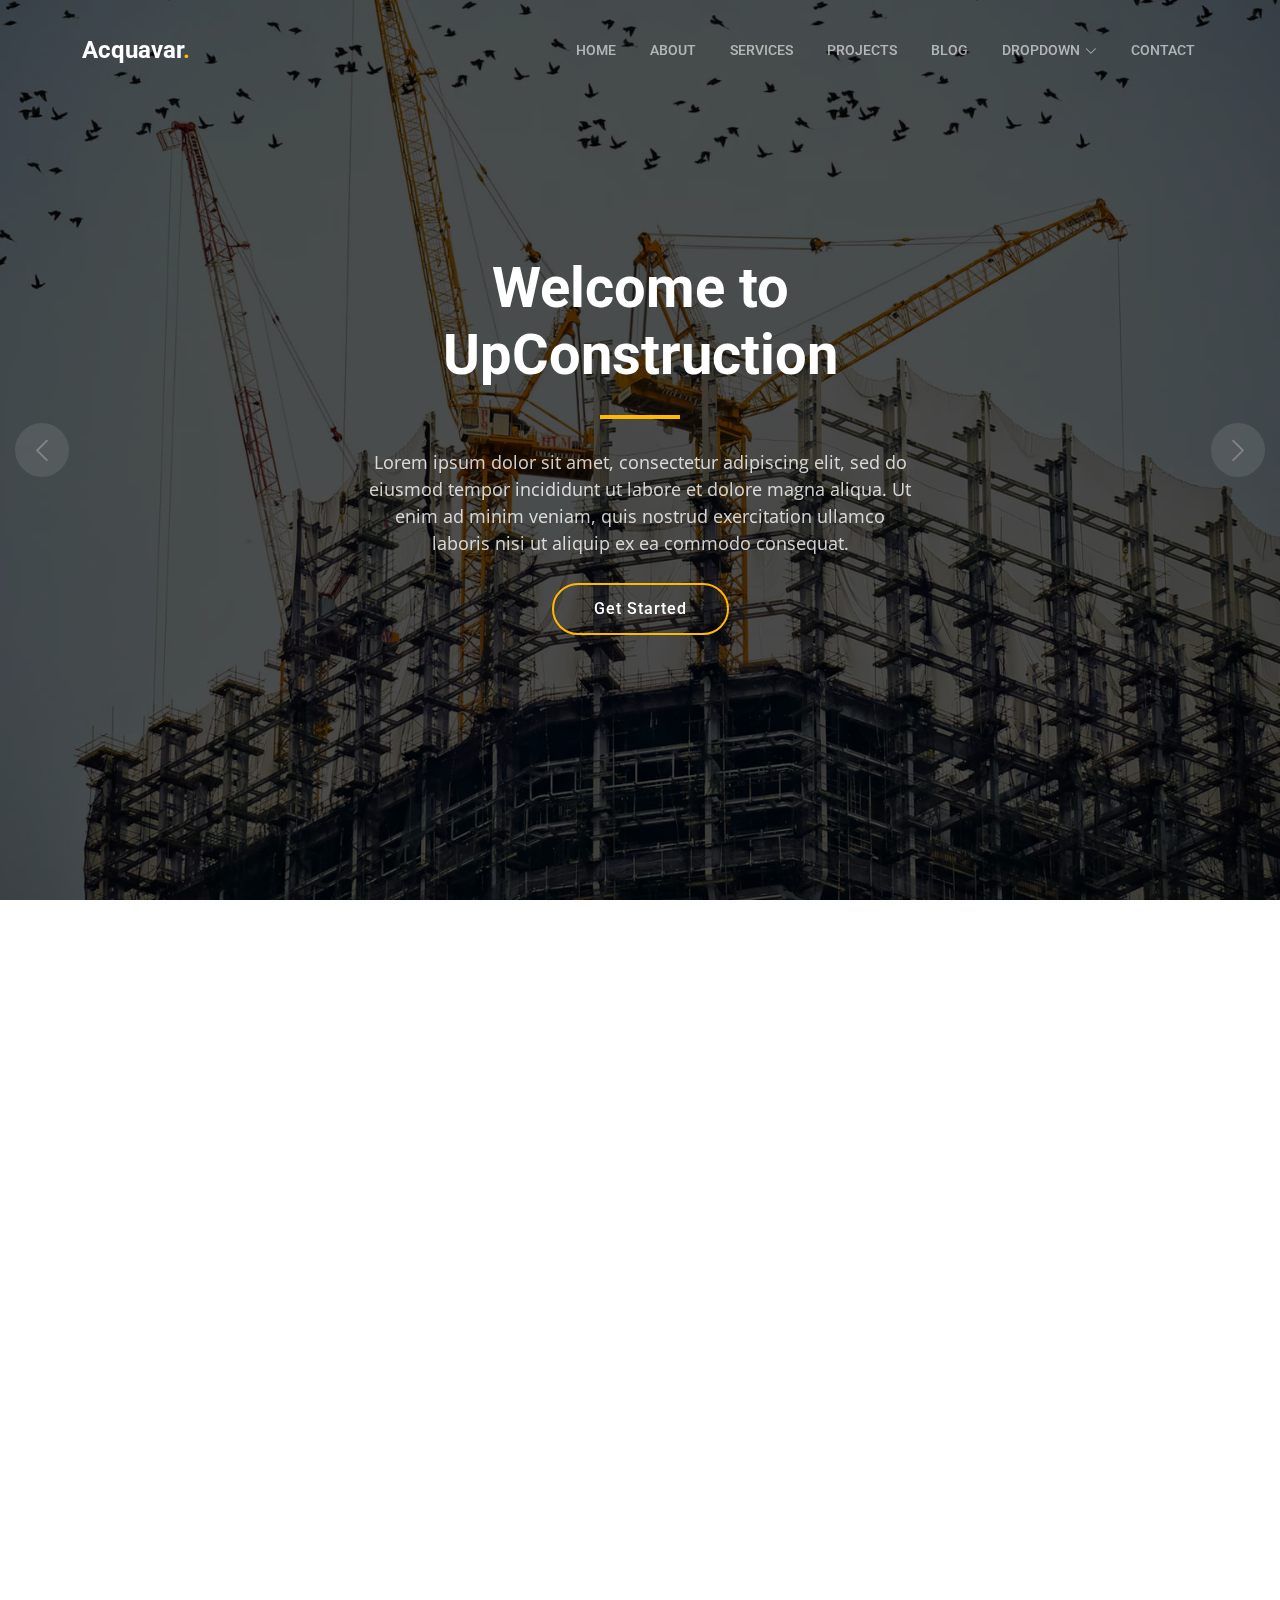
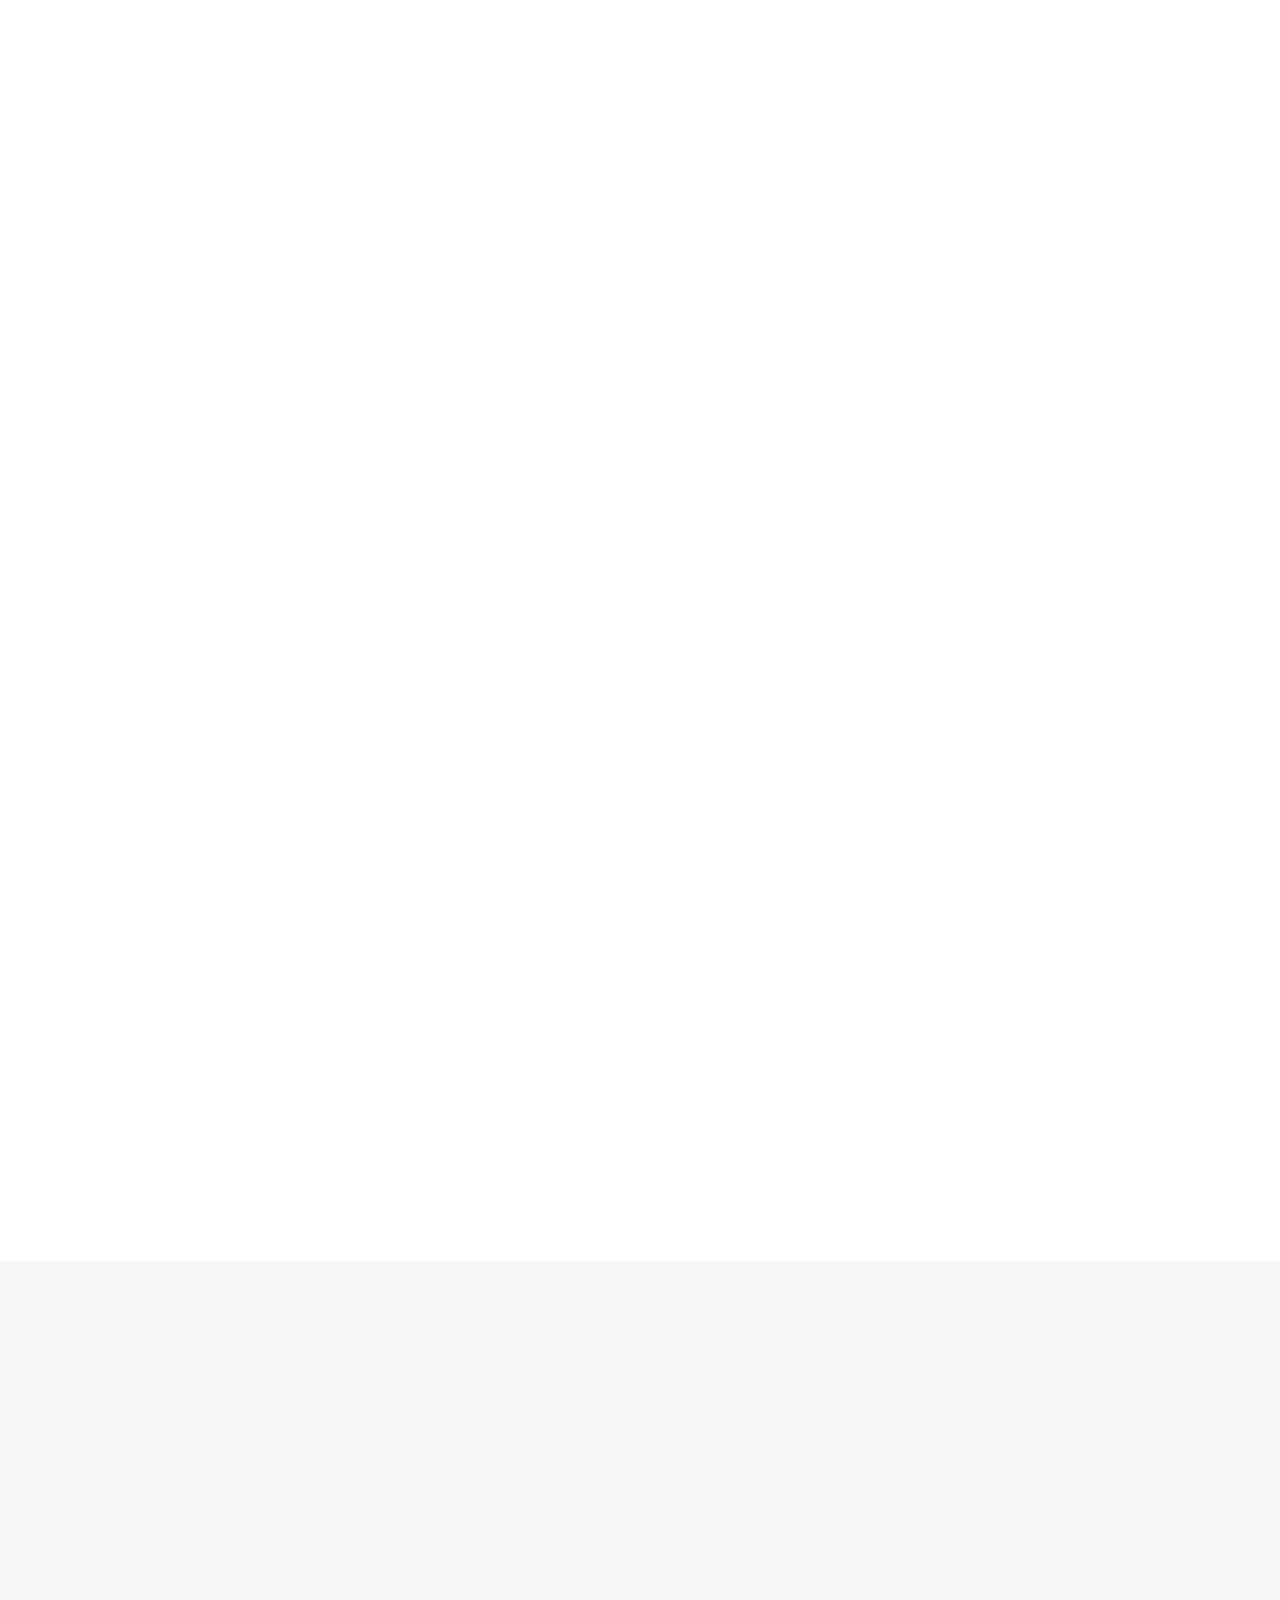
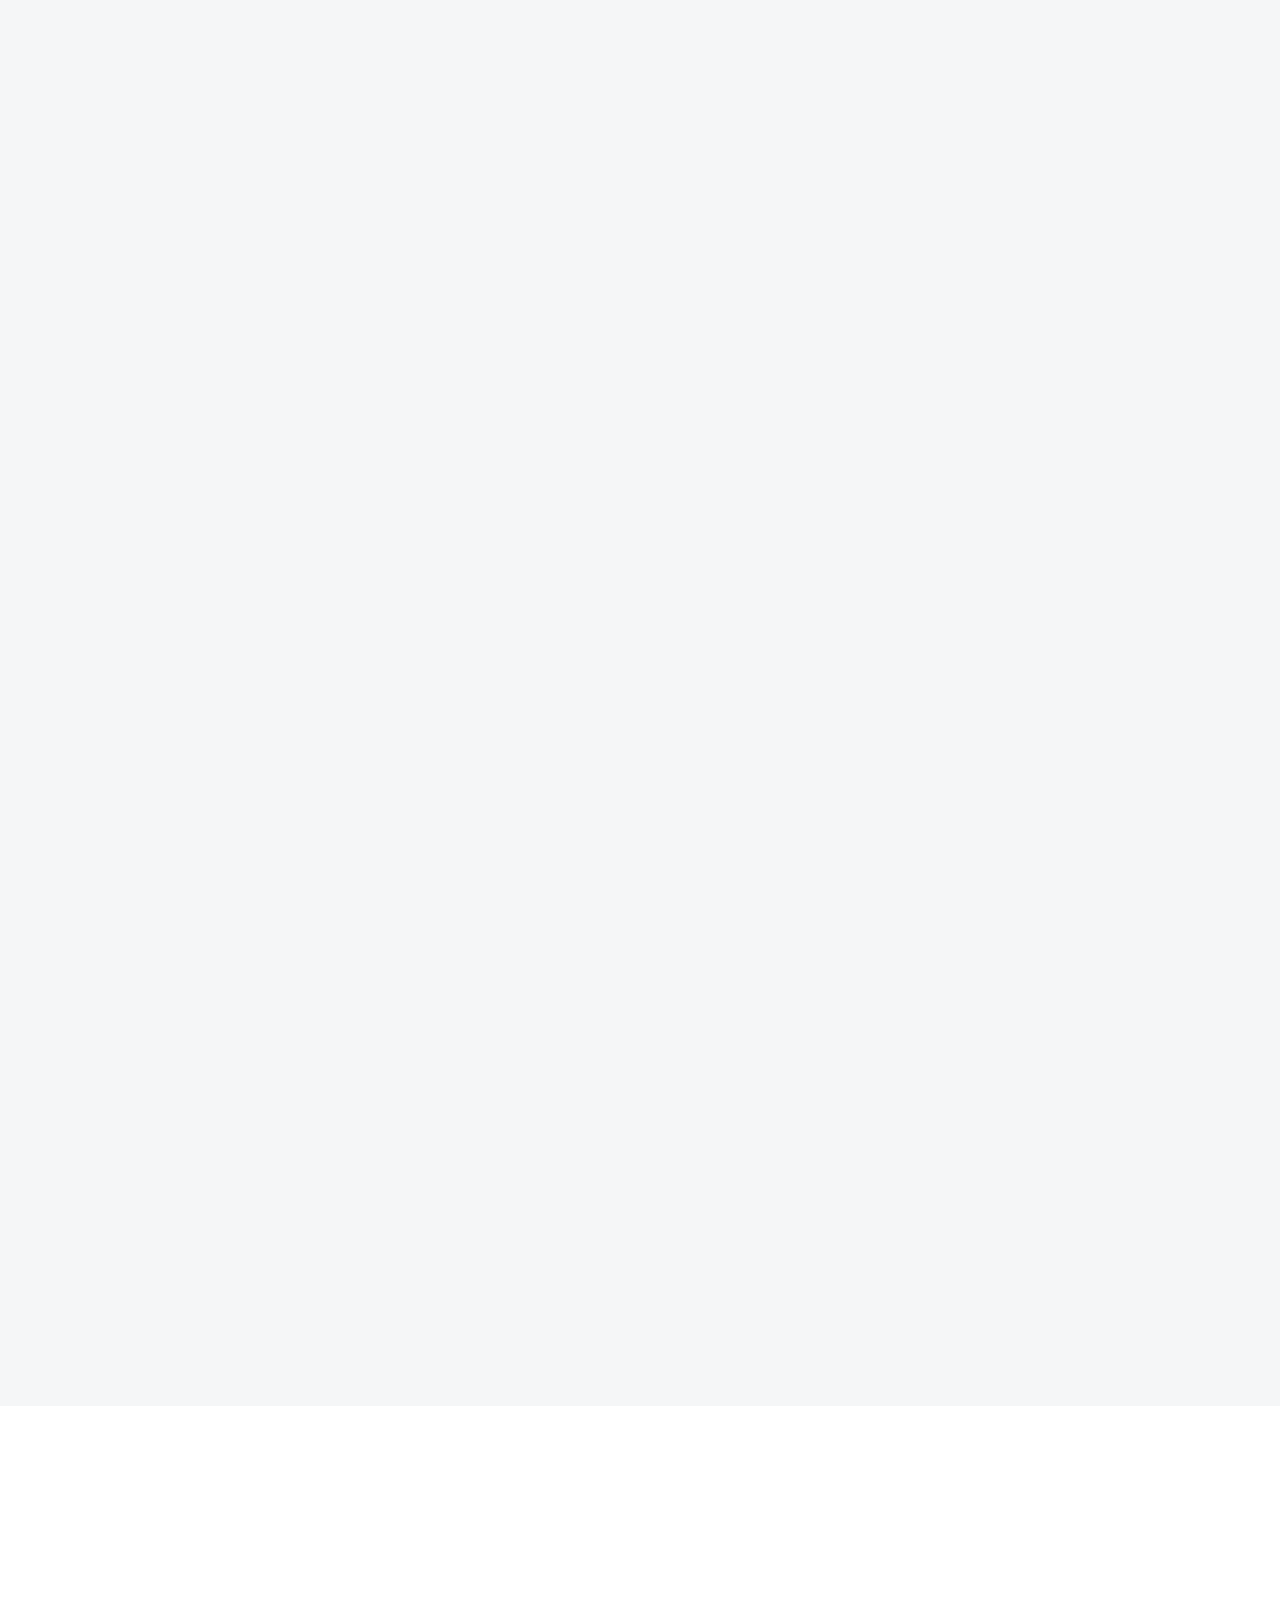
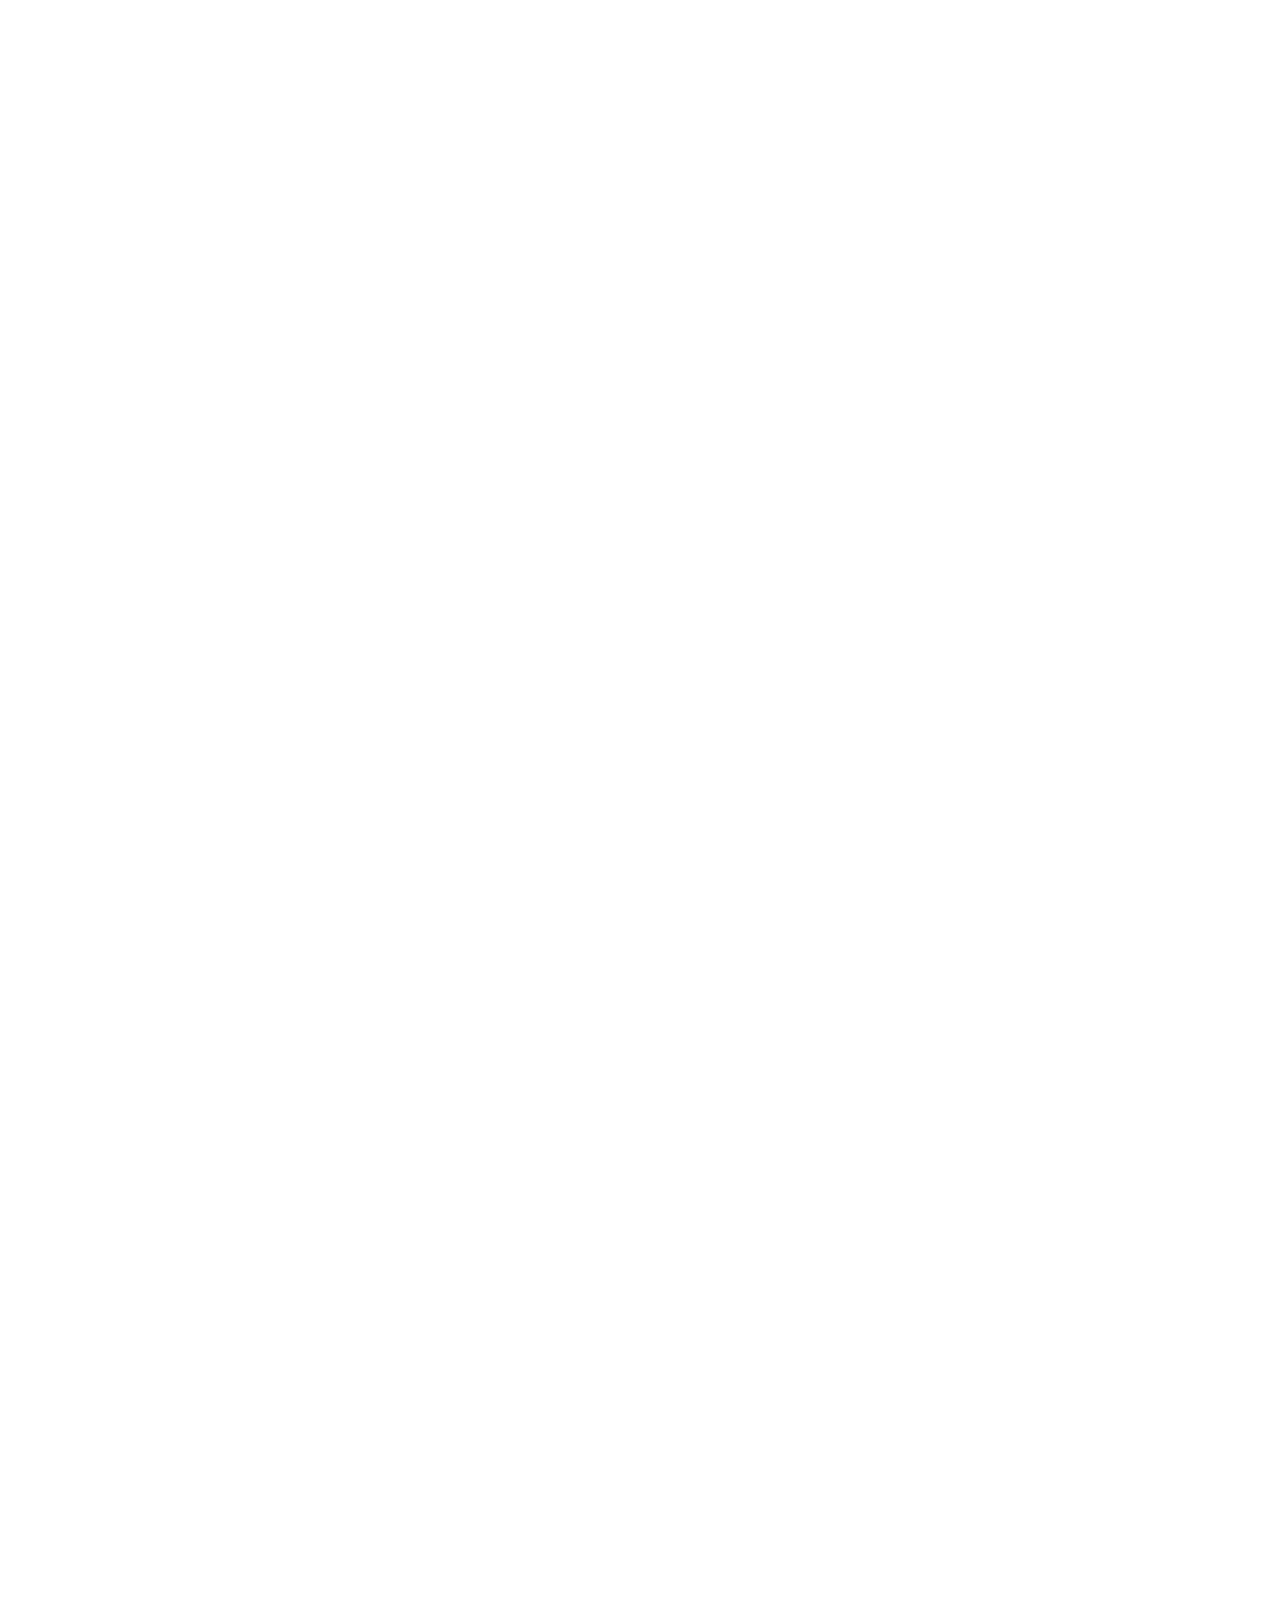
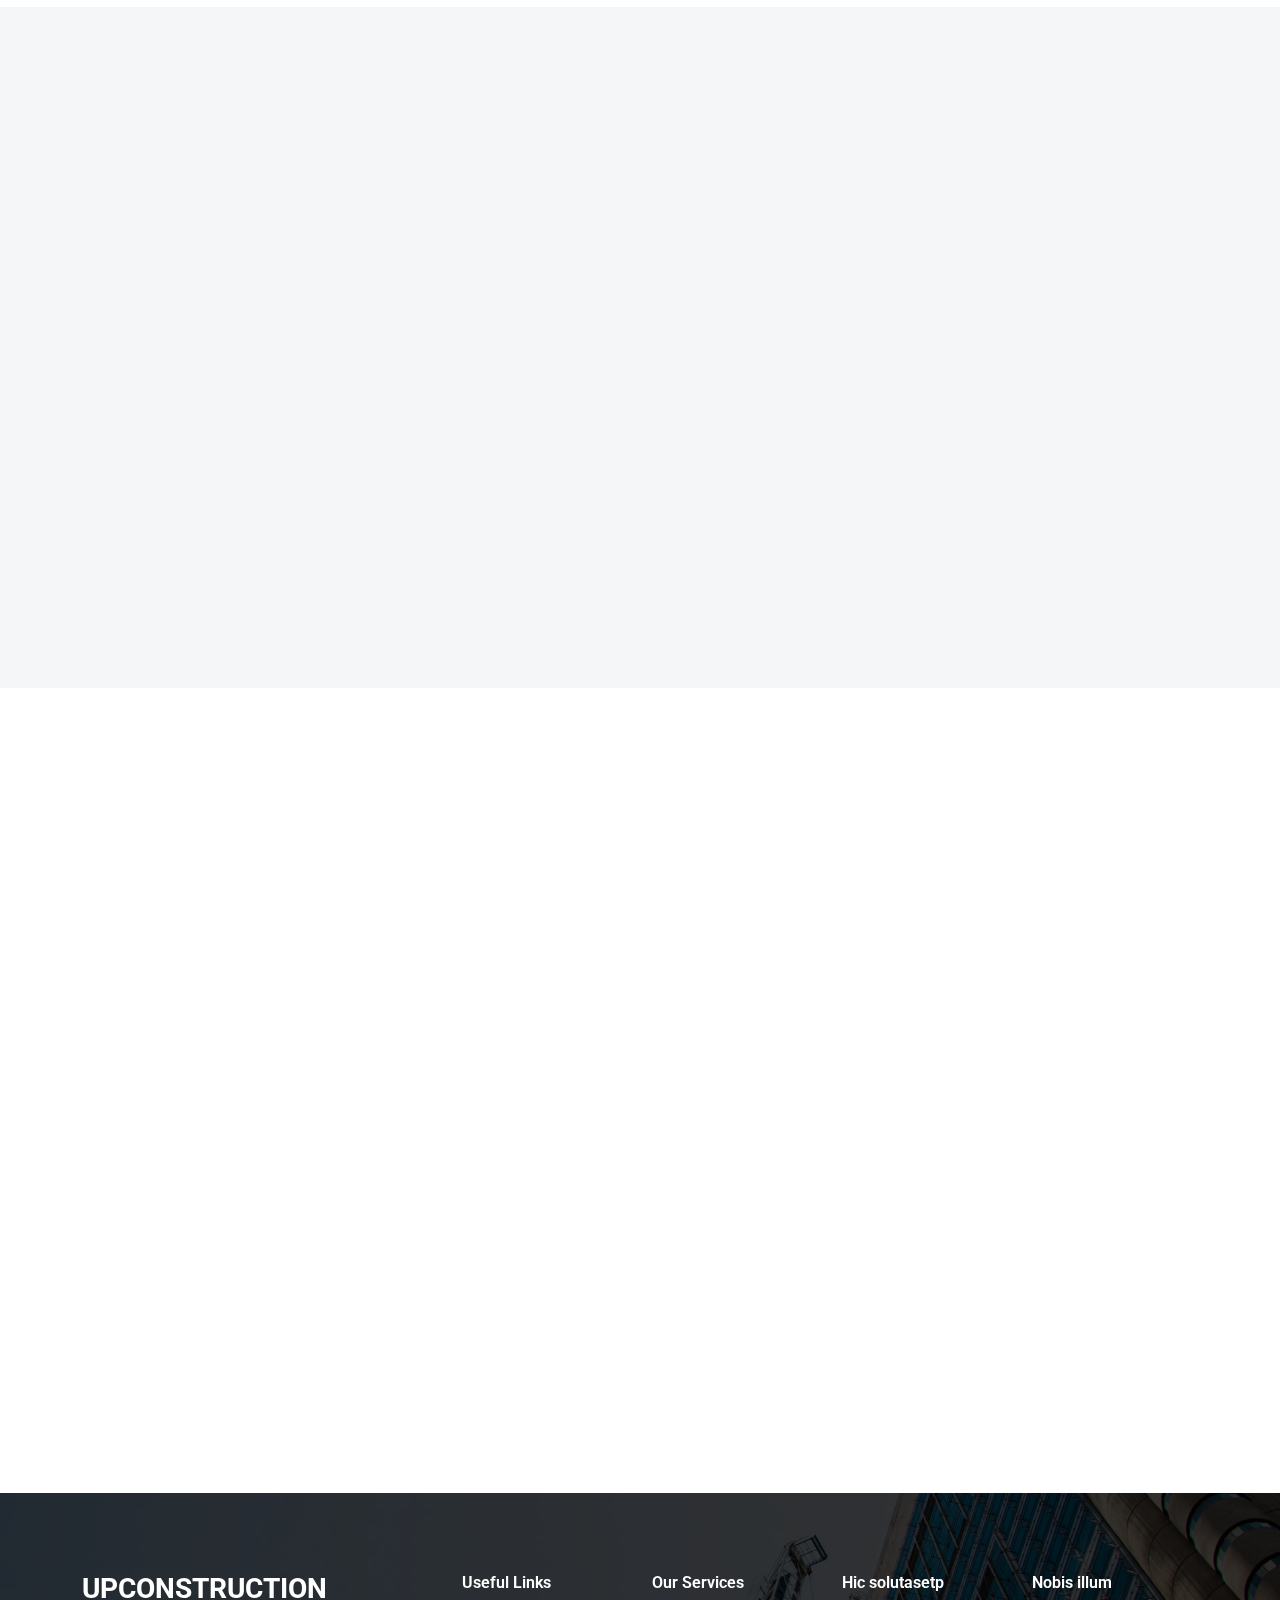
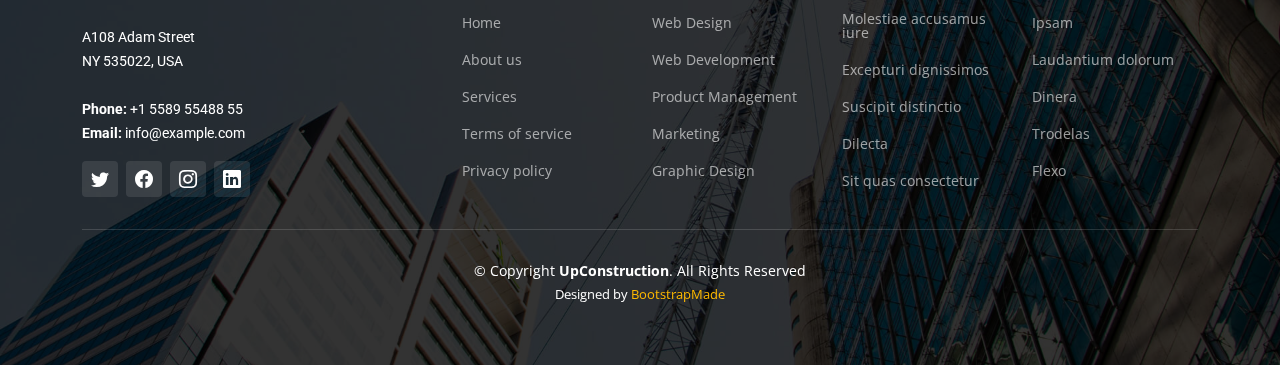
==== commit e2b688c0: "cambio de titulo" ====
--- a/index.html
+++ b/index.html
@@ -40,7 +40,7 @@
       <a href="index.html" class="logo d-flex align-items-center">
         <!-- Uncomment the line below if you also wish to use an image logo -->
         <!-- <img src="assets/img/logo.png" alt=""> -->
-        <h1>UpConstruction<span>.</span></h1>
+        <h1>Acquavar<span>.</span></h1>
         <!-- <img src="asse" class="img-fluid" width="50" alt=""> -->
       </a>
 
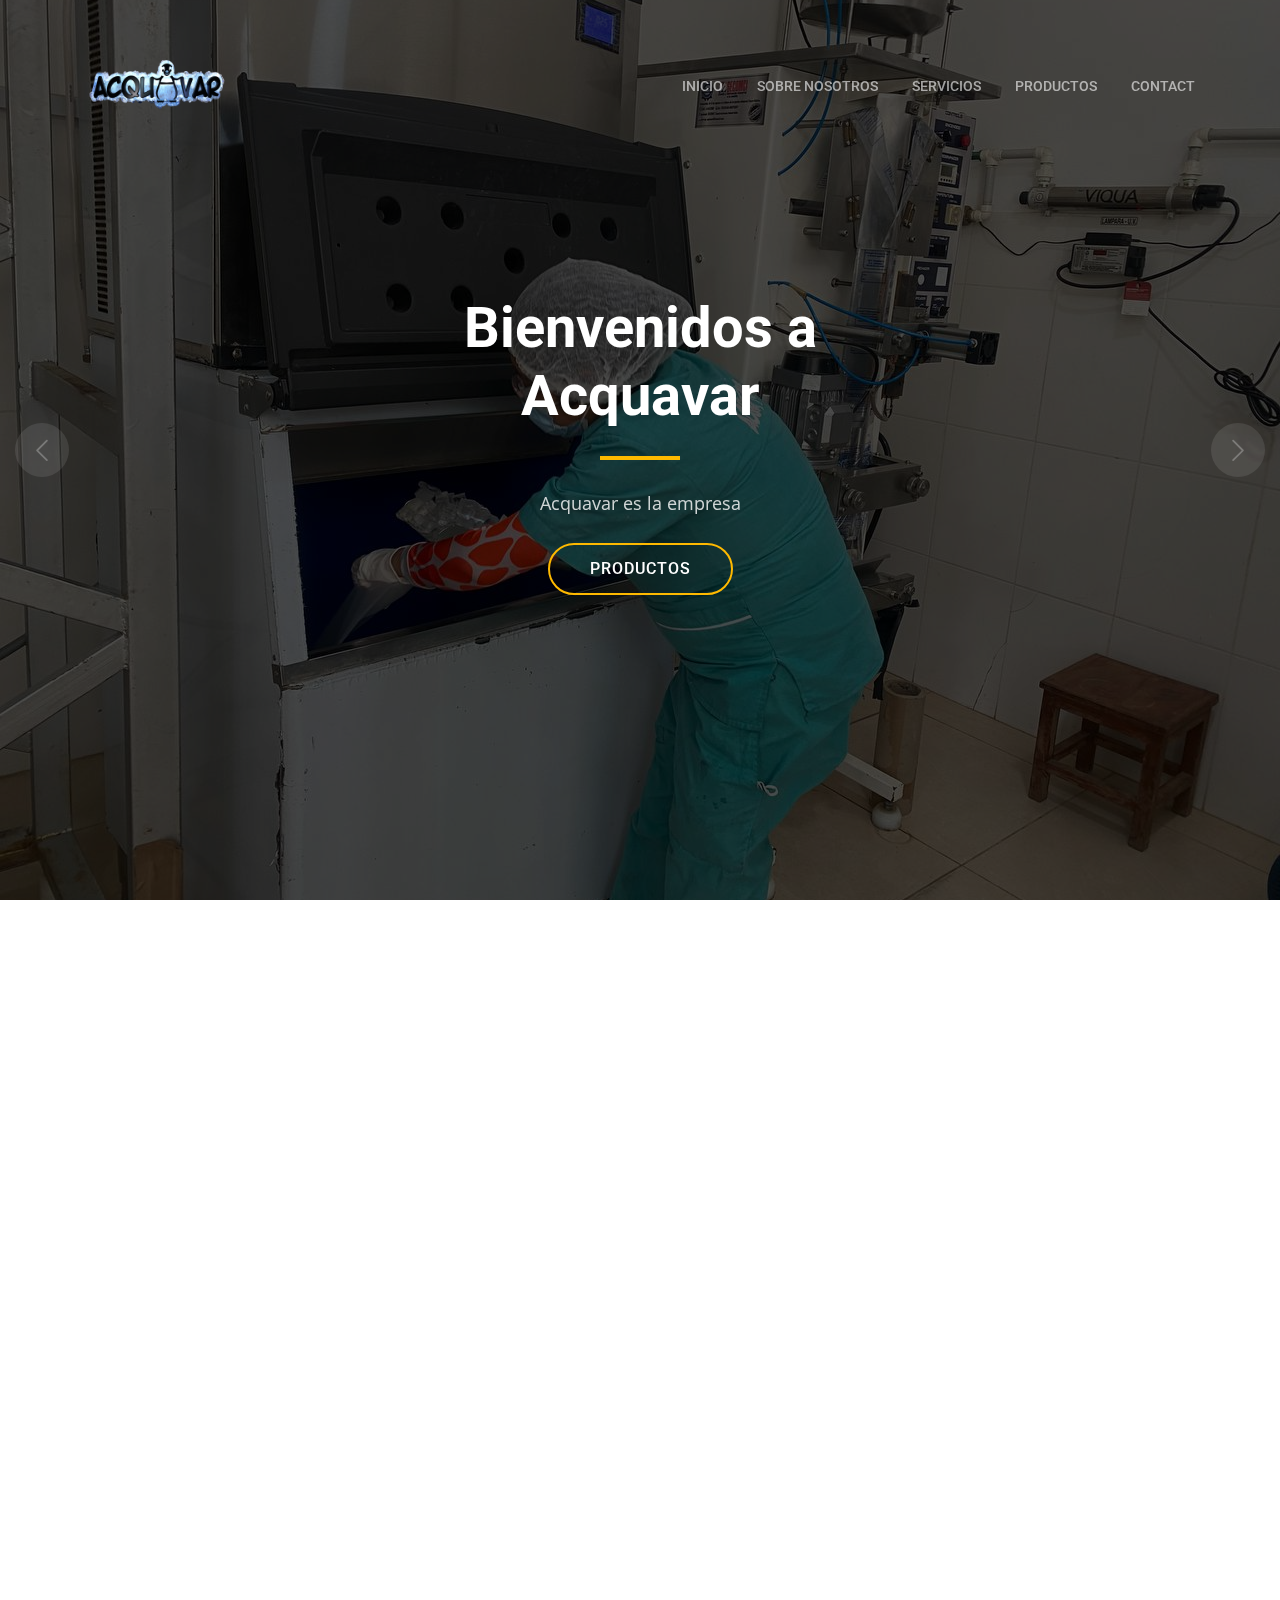
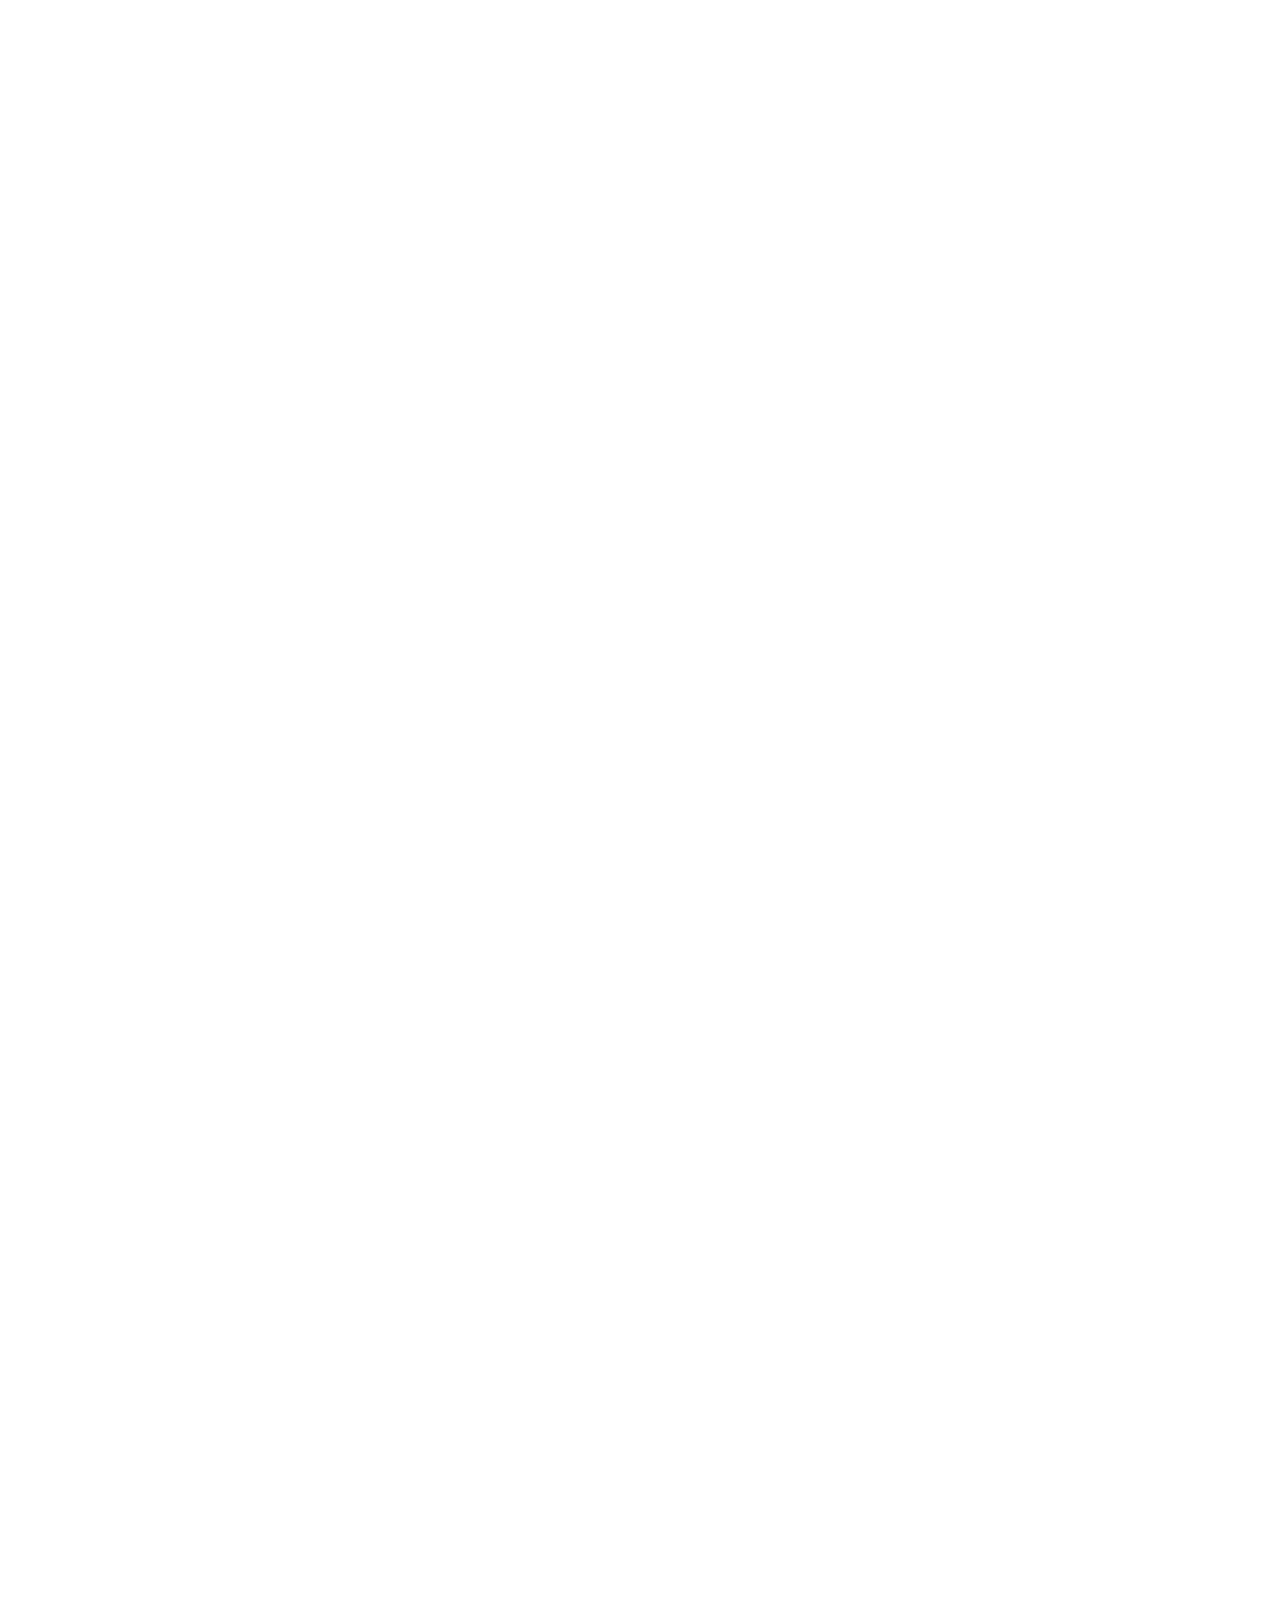
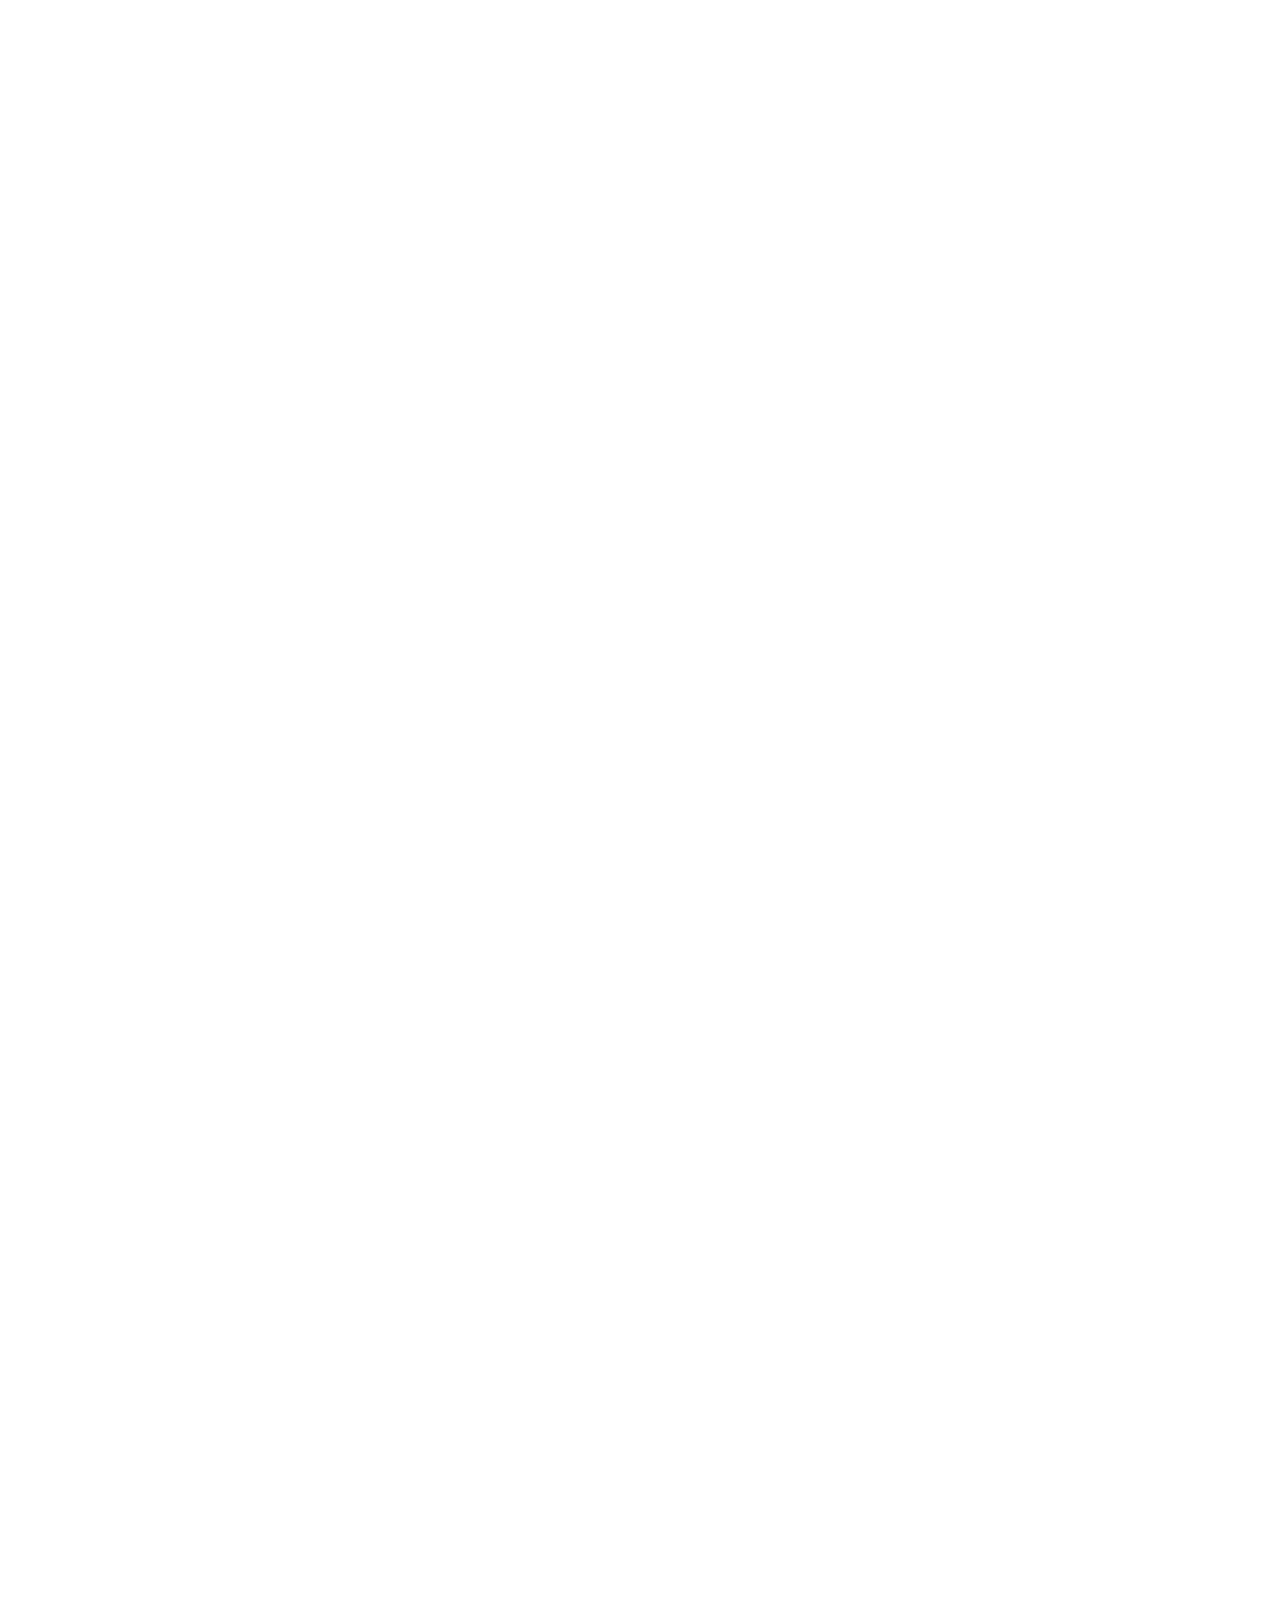
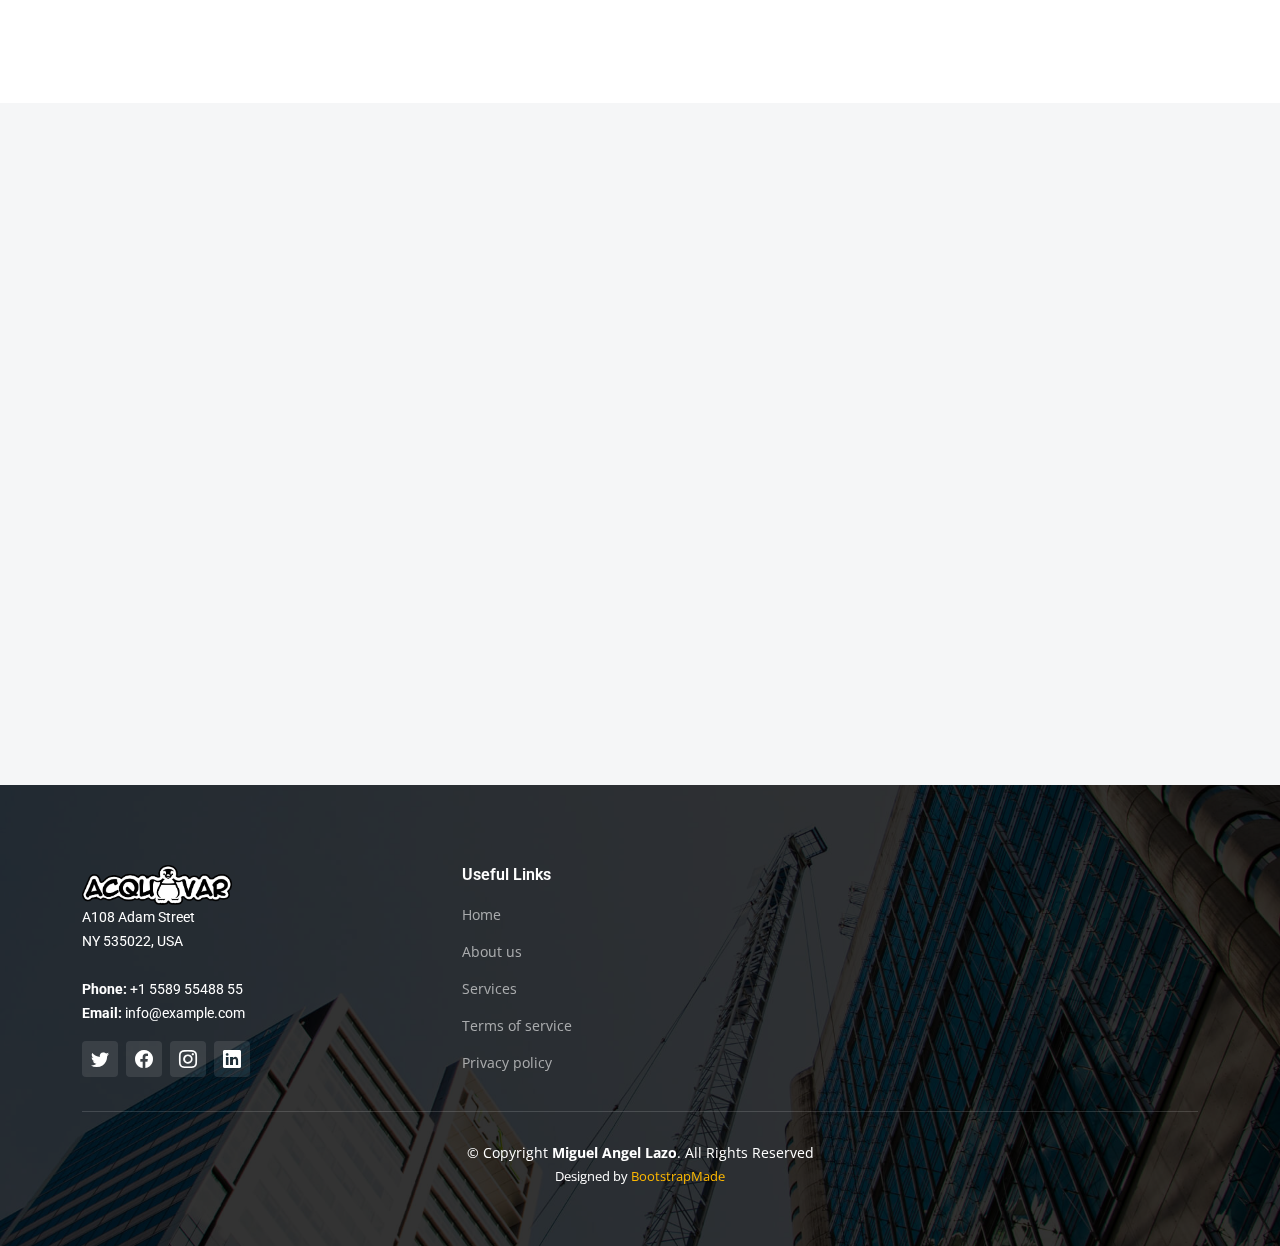
==== commit 01cf0326: "avance de los productos" ====
--- a/index.html
+++ b/index.html
@@ -10,8 +10,8 @@
   <meta content="" name="keywords">
 
   <!-- Favicons -->
-  <link href="assets/img/favicon.png" rel="icon">
-  <link href="assets/img/apple-touch-icon.png" rel="apple-touch-icon">
+  <link href="assets/img/logos/logo_clipdrop-background-removal.png" rel="icon">
+  <link href="assets/img/logos/logo_clipdrop-background-removal.png" rel="apple-touch-icon">
 
   <!-- Google Fonts -->
   <link rel="preconnect" href="https://fonts.googleapis.com">
@@ -40,7 +40,7 @@
       <a href="index.html" class="logo d-flex align-items-center">
         <!-- Uncomment the line below if you also wish to use an image logo -->
         <!-- <img src="assets/img/logo.png" alt=""> -->
-        <h1>Acquavar<span>.</span></h1>
+        <img src="assets/img/logos/LOGO ACQUAVAR 3D.png" class="img-fluid" width="150" alt="">
         <!-- <img src="asse" class="img-fluid" width="50" alt=""> -->
       </a>
 
@@ -48,28 +48,12 @@
       <i class="mobile-nav-toggle mobile-nav-hide d-none bi bi-x"></i>
       <nav id="navbar" class="navbar">
         <ul>
-          <li><a href="index.html" class="">Home</a></li>
-          <li><a href="#alt-services">About</a></li>
-          <li><a href="services.html">Services</a></li>
-          <li><a href="projects.html">Projects</a></li>
-          <li><a href="blog.html">Blog</a></li>
-          <li class="dropdown"><a href="#"><span>Dropdown</span> <i class="bi bi-chevron-down dropdown-indicator"></i></a>
-            <ul>
-              <li><a href="#">Dropdown 1</a></li>
-              <li class="dropdown"><a href="#"><span>Deep Dropdown</span> <i class="bi bi-chevron-down dropdown-indicator"></i></a>
-                <ul>
-                  <li><a href="#">Deep Dropdown 1</a></li>
-                  <li><a href="#">Deep Dropdown 2</a></li>
-                  <li><a href="#">Deep Dropdown 3</a></li>
-                  <li><a href="#">Deep Dropdown 4</a></li>
-                  <li><a href="#">Deep Dropdown 5</a></li>
-                </ul>
-              </li>
-              <li><a href="#">Dropdown 2</a></li>
-              <li><a href="#">Dropdown 3</a></li>
-              <li><a href="#">Dropdown 4</a></li>
-            </ul>
-          </li>
+          <li><a href="#" class="">Inicio</a></li>
+          <li><a href="#alt-services">Sobre nosotros</a></li>
+          <li><a href="#servicios">Servicios</a></li>
+          <li><a href="#projects">Productos</a></li>
+          <!-- <li><a href="blog.html">Blog</a></li> -->
+
           <li><a href="contact.html">Contact</a></li>
         </ul>
       </nav><!-- .navbar -->
@@ -84,9 +68,9 @@
       <div class="container">
         <div class="row justify-content-center">
           <div class="col-lg-6 text-center">
-            <h2 data-aos="fade-down">Welcome to <span>UpConstruction</span></h2>
-            <p data-aos="fade-up">Lorem ipsum dolor sit amet, consectetur adipiscing elit, sed do eiusmod tempor incididunt ut labore et dolore magna aliqua. Ut enim ad minim veniam, quis nostrud exercitation ullamco laboris nisi ut aliquip ex ea commodo consequat.</p>
-            <a data-aos="fade-up" data-aos-delay="200" href="#get-started" class="btn-get-started">Get Started</a>
+            <h2 data-aos="fade-down">Bienvenidos a <span>Acquavar</span></h2>
+            <p data-aos="fade-up">Acquavar es la empresa</p>
+            <a data-aos="fade-up" data-aos-delay="200" href="#projects" class="btn-get-started">PRODUCTOS</a>
           </div>
         </div>
       </div>
@@ -94,11 +78,9 @@
 
     <div id="hero-carousel" class="carousel slide" data-bs-ride="carousel" data-bs-interval="5000">
 
-      <div class="carousel-item active" style="background-image: url(assets/img/hero-carousel/hero-carousel-1.jpg)"></div>
-      <div class="carousel-item" style="background-image: url(assets/img/hero-carousel/hero-carousel-2.jpg)"></div>
-      <div class="carousel-item" style="background-image: url(assets/img/hero-carousel/hero-carousel-3.jpg)"></div>
-      <div class="carousel-item" style="background-image: url(assets/img/hero-carousel/hero-carousel-4.jpg)"></div>
-      <div class="carousel-item" style="background-image: url(assets/img/hero-carousel/hero-carousel-5.jpg)"></div>
+      <div class="carousel-item active" style="background-image: url(assets/img/portada/p1.jpg)"></div>
+      <div class="carousel-item" style="background-image: url(assets/img/portada/p2.jpg)"></div>
+      <div class="carousel-item" style="background-image: url(assets/img/portada/p3.jpg)"></div>
 
       <a class="carousel-control-prev" href="#hero-carousel" role="button" data-bs-slide="prev">
         <span class="carousel-control-prev-icon bi bi-chevron-left" aria-hidden="true"></span>
@@ -119,7 +101,7 @@
           <div class="container" data-aos="fade-up">
     
             <div class="row justify-content-around gy-4">
-              <div class="col-lg-6 img-bg" style="background-image: url(assets/img/alt-services.jpg);" data-aos="zoom-in" data-aos-delay="100"></div>
+              <div class="col-lg-6 img-bg" style="background-image: url(assets/img/portada/about.jpg);" data-aos="zoom-in" data-aos-delay="100"></div>
     
               <div class="col-lg-5 d-flex flex-column justify-content-center">
                 <h3>Enim quis est voluptatibus aliquid consequatur fugiat</h3>
@@ -164,11 +146,11 @@
         </section><!-- End Alt Services Section -->
 
     <!-- ======= Constructions Section ======= -->
-    <section id="constructions" class="constructions">
+    <section id="servicios" class="constructions">
       <div class="container" data-aos="fade-up">
 
         <div class="section-header">
-          <h2>Constructions</h2>
+          <h2>Servicios Acquavar</h2>
           <p>Nulla dolorum nulla nesciunt rerum facere sed ut inventore quam porro nihil id ratione ea sunt quis dolorem dolore earum</p>
         </div>
 
@@ -243,215 +225,15 @@
       </div>
     </section><!-- End Constructions Section -->
 
-    <!-- ======= Services Section ======= -->
-    <section id="services" class="services section-bg">
-      <div class="container" data-aos="fade-up">
-
-        <div class="section-header">
-          <h2>Services</h2>
-          <p>Voluptatem quibusdam ut ullam perferendis repellat non ut consequuntur est eveniet deleniti fignissimos eos quam</p>
-        </div>
-
-        <div class="row gy-4">
-
-          <div class="col-lg-4 col-md-6" data-aos="fade-up" data-aos-delay="100">
-            <div class="service-item  position-relative">
-              <div class="icon">
-                <i class="fa-solid fa-mountain-city"></i>
-              </div>
-              <h3>Nesciunt Mete</h3>
-              <p>Provident nihil minus qui consequatur non omnis maiores. Eos accusantium minus dolores iure perferendis tempore et consequatur.</p>
-              <a href="service-details.html" class="readmore stretched-link">Learn more <i class="bi bi-arrow-right"></i></a>
-            </div>
-          </div><!-- End Service Item -->
-
-          <div class="col-lg-4 col-md-6" data-aos="fade-up" data-aos-delay="200">
-            <div class="service-item position-relative">
-              <div class="icon">
-                <i class="fa-solid fa-arrow-up-from-ground-water"></i>
-              </div>
-              <h3>Eosle Commodi</h3>
-              <p>Ut autem aut autem non a. Sint sint sit facilis nam iusto sint. Libero corrupti neque eum hic non ut nesciunt dolorem.</p>
-              <a href="service-details.html" class="readmore stretched-link">Learn more <i class="bi bi-arrow-right"></i></a>
-            </div>
-          </div><!-- End Service Item -->
-
-          <div class="col-lg-4 col-md-6" data-aos="fade-up" data-aos-delay="300">
-            <div class="service-item position-relative">
-              <div class="icon">
-                <i class="fa-solid fa-compass-drafting"></i>
-              </div>
-              <h3>Ledo Markt</h3>
-              <p>Ut excepturi voluptatem nisi sed. Quidem fuga consequatur. Minus ea aut. Vel qui id voluptas adipisci eos earum corrupti.</p>
-              <a href="service-details.html" class="readmore stretched-link">Learn more <i class="bi bi-arrow-right"></i></a>
-            </div>
-          </div><!-- End Service Item -->
-
-          <div class="col-lg-4 col-md-6" data-aos="fade-up" data-aos-delay="400">
-            <div class="service-item position-relative">
-              <div class="icon">
-                <i class="fa-solid fa-trowel-bricks"></i>
-              </div>
-              <h3>Asperiores Commodit</h3>
-              <p>Non et temporibus minus omnis sed dolor esse consequatur. Cupiditate sed error ea fuga sit provident adipisci neque.</p>
-              <a href="service-details.html" class="readmore stretched-link">Learn more <i class="bi bi-arrow-right"></i></a>
-            </div>
-          </div><!-- End Service Item -->
-
-          <div class="col-lg-4 col-md-6" data-aos="fade-up" data-aos-delay="500">
-            <div class="service-item position-relative">
-              <div class="icon">
-                <i class="fa-solid fa-helmet-safety"></i>
-              </div>
-              <h3>Velit Doloremque</h3>
-              <p>Cumque et suscipit saepe. Est maiores autem enim facilis ut aut ipsam corporis aut. Sed animi at autem alias eius labore.</p>
-              <a href="service-details.html" class="readmore stretched-link">Learn more <i class="bi bi-arrow-right"></i></a>
-            </div>
-          </div><!-- End Service Item -->
-
-          <div class="col-lg-4 col-md-6" data-aos="fade-up" data-aos-delay="600">
-            <div class="service-item position-relative">
-              <div class="icon">
-                <i class="fa-solid fa-arrow-up-from-ground-water"></i>
-              </div>
-              <h3>Dolori Architecto</h3>
-              <p>Hic molestias ea quibusdam eos. Fugiat enim doloremque aut neque non et debitis iure. Corrupti recusandae ducimus enim.</p>
-              <a href="service-details.html" class="readmore stretched-link">Learn more <i class="bi bi-arrow-right"></i></a>
-            </div>
-          </div><!-- End Service Item -->
-
-        </div>
-
-      </div>
-    </section><!-- End Services Section -->
-
-
-
-    <!-- ======= Features Section ======= -->
-    <section id="features" class="features section-bg">
-      <div class="container" data-aos="fade-up">
-
-        <ul class="nav nav-tabs row  g-2 d-flex">
-
-          <li class="nav-item col-3">
-            <a class="nav-link active show" data-bs-toggle="tab" data-bs-target="#tab-1">
-              <h4>Modisit</h4>
-            </a>
-          </li><!-- End tab nav item -->
-
-          <li class="nav-item col-3">
-            <a class="nav-link" data-bs-toggle="tab" data-bs-target="#tab-2">
-              <h4>Praesenti</h4>
-            </a><!-- End tab nav item -->
-
-          <li class="nav-item col-3">
-            <a class="nav-link" data-bs-toggle="tab" data-bs-target="#tab-3">
-              <h4>Explica</h4>
-            </a>
-          </li><!-- End tab nav item -->
-
-          <li class="nav-item col-3">
-            <a class="nav-link" data-bs-toggle="tab" data-bs-target="#tab-4">
-              <h4>Nostrum</h4>
-            </a>
-          </li><!-- End tab nav item -->
-
-        </ul>
-
-        <div class="tab-content">
-
-          <div class="tab-pane active show" id="tab-1">
-            <div class="row">
-              <div class="col-lg-6 order-2 order-lg-1 mt-3 mt-lg-0 d-flex flex-column justify-content-center" data-aos="fade-up" data-aos-delay="100">
-                <h3>Voluptatem dignissimos provident</h3>
-                <p class="fst-italic">
-                  Lorem ipsum dolor sit amet, consectetur adipiscing elit, sed do eiusmod tempor incididunt ut labore et dolore
-                  magna aliqua.
-                </p>
-                <ul>
-                  <li><i class="bi bi-check2-all"></i> Ullamco laboris nisi ut aliquip ex ea commodo consequat.</li>
-                  <li><i class="bi bi-check2-all"></i> Duis aute irure dolor in reprehenderit in voluptate velit.</li>
-                  <li><i class="bi bi-check2-all"></i> Ullamco laboris nisi ut aliquip ex ea commodo consequat. Duis aute irure dolor in reprehenderit in voluptate trideta storacalaperda mastiro dolore eu fugiat nulla pariatur.</li>
-                </ul>
-              </div>
-              <div class="col-lg-6 order-1 order-lg-2 text-center" data-aos="fade-up" data-aos-delay="200">
-                <img src="assets/img/features-1.jpg" alt="" class="img-fluid">
-              </div>
-            </div>
-          </div><!-- End tab content item -->
-
-          <div class="tab-pane" id="tab-2">
-            <div class="row">
-              <div class="col-lg-6 order-2 order-lg-1 mt-3 mt-lg-0 d-flex flex-column justify-content-center">
-                <h3>Neque exercitationem debitis</h3>
-                <p class="fst-italic">
-                  Lorem ipsum dolor sit amet, consectetur adipiscing elit, sed do eiusmod tempor incididunt ut labore et dolore
-                  magna aliqua.
-                </p>
-                <ul>
-                  <li><i class="bi bi-check2-all"></i> Ullamco laboris nisi ut aliquip ex ea commodo consequat.</li>
-                  <li><i class="bi bi-check2-all"></i> Duis aute irure dolor in reprehenderit in voluptate velit.</li>
-                  <li><i class="bi bi-check2-all"></i> Provident mollitia neque rerum asperiores dolores quos qui a. Ipsum neque dolor voluptate nisi sed.</li>
-                  <li><i class="bi bi-check2-all"></i> Ullamco laboris nisi ut aliquip ex ea commodo consequat. Duis aute irure dolor in reprehenderit in voluptate trideta storacalaperda mastiro dolore eu fugiat nulla pariatur.</li>
-                </ul>
-              </div>
-              <div class="col-lg-6 order-1 order-lg-2 text-center">
-                <img src="assets/img/features-2.jpg" alt="" class="img-fluid">
-              </div>
-            </div>
-          </div><!-- End tab content item -->
-
-          <div class="tab-pane" id="tab-3">
-            <div class="row">
-              <div class="col-lg-6 order-2 order-lg-1 mt-3 mt-lg-0 d-flex flex-column justify-content-center">
-                <h3>Voluptatibus commodi accusamu</h3>
-                <ul>
-                  <li><i class="bi bi-check2-all"></i> Ullamco laboris nisi ut aliquip ex ea commodo consequat.</li>
-                  <li><i class="bi bi-check2-all"></i> Duis aute irure dolor in reprehenderit in voluptate velit.</li>
-                  <li><i class="bi bi-check2-all"></i> Provident mollitia neque rerum asperiores dolores quos qui a. Ipsum neque dolor voluptate nisi sed.</li>
-                </ul>
-                <p class="fst-italic">
-                  Lorem ipsum dolor sit amet, consectetur adipiscing elit, sed do eiusmod tempor incididunt ut labore et dolore
-                  magna aliqua.
-                </p>
-              </div>
-              <div class="col-lg-6 order-1 order-lg-2 text-center">
-                <img src="assets/img/features-3.jpg" alt="" class="img-fluid">
-              </div>
-            </div>
-          </div><!-- End tab content item -->
-
-          <div class="tab-pane" id="tab-4">
-            <div class="row">
-              <div class="col-lg-6 order-2 order-lg-1 mt-3 mt-lg-0 d-flex flex-column justify-content-center">
-                <h3>Omnis fugiat ea explicabo sunt</h3>
-                <p class="fst-italic">
-                  Lorem ipsum dolor sit amet, consectetur adipiscing elit, sed do eiusmod tempor incididunt ut labore et dolore
-                  magna aliqua.
-                </p>
-                <ul>
-                  <li><i class="bi bi-check2-all"></i> Ullamco laboris nisi ut aliquip ex ea commodo consequat.</li>
-                  <li><i class="bi bi-check2-all"></i> Duis aute irure dolor in reprehenderit in voluptate velit.</li>
-                  <li><i class="bi bi-check2-all"></i> Ullamco laboris nisi ut aliquip ex ea commodo consequat. Duis aute irure dolor in reprehenderit in voluptate trideta storacalaperda mastiro dolore eu fugiat nulla pariatur.</li>
-                </ul>
-              </div>
-              <div class="col-lg-6 order-1 order-lg-2 text-center">
-                <img src="assets/img/features-4.jpg" alt="" class="img-fluid">
-              </div>
-            </div>
-          </div><!-- End tab content item -->
-
-        </div>
-
-      </div>
-    </section><!-- End Features Section -->
+
+
 
     <!-- ======= Our Projects Section ======= -->
     <section id="projects" class="projects">
       <div class="container" data-aos="fade-up">
 
         <div class="section-header">
-          <h2>Our Projects</h2>
+          <h2>Productos de Aqcuavar</h2>
           <p>Consequatur libero assumenda est voluptatem est quidem illum et officia imilique qui vel architecto accusamus fugit aut qui distinctio</p>
         </div>
 
@@ -459,168 +241,190 @@
 
           <ul class="portfolio-flters" data-aos="fade-up" data-aos-delay="100">
             <li data-filter="*" class="filter-active">All</li>
-            <li data-filter=".filter-remodeling">Remodeling</li>
-            <li data-filter=".filter-construction">Construction</li>
-            <li data-filter=".filter-repairs">Repairs</li>
-            <li data-filter=".filter-design">Design</li>
+            <li data-filter=".filter-embotellado">Embotellado</li>
+            <li data-filter=".filter-bolos">Bolos y Gelatina</li>
+            <li data-filter=".filter-hielo">Hielo</li>
+            <!-- <li data-filter=".filter-design">Design</li> -->
           </ul><!-- End Projects Filters -->
 
           <div class="row gy-4 portfolio-container" data-aos="fade-up" data-aos-delay="200">
 
-            <div class="col-lg-4 col-md-6 portfolio-item filter-remodeling">
-              <div class="portfolio-content h-100">
-                <img src="assets/img/projects/remodeling-1.jpg" class="img-fluid" alt="">
-                <div class="portfolio-info">
-                  <h4>Remodeling 1</h4>
-                  <p>Lorem ipsum, dolor sit amet consectetur</p>
-                  <a href="assets/img/projects/remodeling-1.jpg" title="Remodeling 1" data-gallery="portfolio-gallery-remodeling" class="glightbox preview-link"><i class="bi bi-zoom-in"></i></a>
-                  <!-- <a href="project-details.html" title="More Details" class="details-link"><i class="bi bi-link-45deg"></i></a> -->
-                </div>
-              </div>
-            </div><!-- End Projects Item -->
-
-            <div class="col-lg-4 col-md-6 portfolio-item filter-construction">
-              <div class="portfolio-content h-100">
-                <img src="assets/img/projects/construction-1.jpg" class="img-fluid" alt="">
-                <div class="portfolio-info">
-                  <h4>Construction 1</h4>
-                  <p>Lorem ipsum, dolor sit amet consectetur</p>
-                  <a href="assets/img/projects/construction-1.jpg" title="Construction 1" data-gallery="portfolio-gallery-construction" class="glightbox preview-link"><i class="bi bi-zoom-in"></i></a>
-                  <a href="project-details.html" title="More Details" class="details-link"><i class="bi bi-link-45deg"></i></a>
-                </div>
-              </div>
-            </div><!-- End Projects Item -->
-
-            <div class="col-lg-4 col-md-6 portfolio-item filter-repairs">
-              <div class="portfolio-content h-100">
-                <img src="assets/img/projects/repairs-1.jpg" class="img-fluid" alt="">
-                <div class="portfolio-info">
-                  <h4>Repairs 1</h4>
-                  <p>Lorem ipsum, dolor sit amet consectetur</p>
-                  <a href="assets/img/projects/repairs-1.jpg" title="Repairs 1" data-gallery="portfolio-gallery-repairs" class="glightbox preview-link m-0"><i class="bi bi-zoom-in"></i></a>
-                  <a href="project-details.html" title="More Details" class="details-link"><i class="bi bi-link-45deg"></i></a>
-                </div>
-              </div>
-            </div><!-- End Projects Item -->
-
-            <div class="col-lg-4 col-md-6 portfolio-item filter-design">
-              <div class="portfolio-content h-100">
-                <img src="assets/img/projects/design-1.jpg" class="img-fluid" alt="">
-                <div class="portfolio-info">
-                  <h4>Design 1</h4>
-                  <p>Lorem ipsum, dolor sit amet consectetur</p>
-                  <a href="assets/img/projects/design-1.jpg" title="Repairs 1" data-gallery="portfolio-gallery-book" class="glightbox preview-link"><i class="bi bi-zoom-in"></i></a>
-                  <a href="project-details.html" title="More Details" class="details-link"><i class="bi bi-link-45deg"></i></a>
-                </div>
-              </div>
-            </div><!-- End Projects Item -->
-
-            <div class="col-lg-4 col-md-6 portfolio-item filter-design">
-              <div class="portfolio-content h-100">
-                <img src="assets/img/projects/design-1.jpg" class="img-fluid" alt="">
-                <div class="portfolio-info">
-                  <h4>Design 1</h4>
-                  <p>Lorem ipsum, dolor sit amet consectetur</p>
-                  <a href="assets/img/projects/design-1.jpg" title="Repairs 1" data-gallery="portfolio-gallery-book" class="glightbox preview-link"><i class="bi bi-zoom-in"></i></a>
-                  <a href="project-details.html" title="More Details" class="details-link"><i class="bi bi-link-45deg"></i></a>
-                </div>
-              </div>
-            </div><!-- End Projects Item -->
-            <div class="col-lg-4 col-md-6 portfolio-item filter-remodeling">
-              <div class="portfolio-content h-100">
-                <img src="assets/img/projects/remodeling-2.jpg" class="img-fluid" alt="">
-                <div class="portfolio-info">
-                  <h4>Remodeling 2</h4>
-                  <p>Lorem ipsum, dolor sit amet consectetur</p>
-                  <a href="assets/img/projects/remodeling-2.jpg" title="Remodeling 2" data-gallery="portfolio-gallery-remodeling" class="glightbox preview-link"><i class="bi bi-zoom-in"></i></a>
-                  <a href="project-details.html" title="More Details" class="details-link"><i class="bi bi-link-45deg"></i></a>
-                </div>
-              </div>
-            </div><!-- End Projects Item -->
-
-            <div class="col-lg-4 col-md-6 portfolio-item filter-construction">
-              <div class="portfolio-content h-100">
-                <img src="assets/img/projects/construction-2.jpg" class="img-fluid" alt="">
-                <div class="portfolio-info">
-                  <h4>Construction 2</h4>
-                  <p>Lorem ipsum, dolor sit amet consectetur</p>
-                  <a href="assets/img/projects/construction-2.jpg" title="Construction 2" data-gallery="portfolio-gallery-construction" class="glightbox preview-link"><i class="bi bi-zoom-in"></i></a>
-                  <a href="project-details.html" title="More Details" class="details-link"><i class="bi bi-link-45deg"></i></a>
-                </div>
-              </div>
-            </div><!-- End Projects Item -->
-
-            <div class="col-lg-4 col-md-6 portfolio-item filter-repairs">
-              <div class="portfolio-content h-100">
-                <img src="assets/img/projects/repairs-2.jpg" class="img-fluid" alt="">
-                <div class="portfolio-info">
-                  <h4>Repairs 2</h4>
-                  <p>Lorem ipsum, dolor sit amet consectetur</p>
-                  <a href="assets/img/projects/repairs-2.jpg" title="Repairs 2" data-gallery="portfolio-gallery-repairs" class="glightbox preview-link"><i class="bi bi-zoom-in"></i></a>
-                  <a href="project-details.html" title="More Details" class="details-link"><i class="bi bi-link-45deg"></i></a>
-                </div>
-              </div>
-            </div><!-- End Projects Item -->
-
-            <div class="col-lg-4 col-md-6 portfolio-item filter-design">
-              <div class="portfolio-content h-100">
-                <img src="assets/img/projects/design-2.jpg" class="img-fluid" alt="">
-                <div class="portfolio-info">
-                  <h4>Design 2</h4>
-                  <p>Lorem ipsum, dolor sit amet consectetur</p>
-                  <a href="assets/img/projects/design-2.jpg" title="Repairs 2" data-gallery="portfolio-gallery-book" class="glightbox preview-link"><i class="bi bi-zoom-in"></i></a>
-                  <a href="project-details.html" title="More Details" class="details-link"><i class="bi bi-link-45deg"></i></a>
-                </div>
-              </div>
-            </div><!-- End Projects Item -->
-
-            <div class="col-lg-4 col-md-6 portfolio-item filter-remodeling">
-              <div class="portfolio-content h-100">
-                <img src="assets/img/projects/remodeling-3.jpg" class="img-fluid" alt="">
-                <div class="portfolio-info">
-                  <h4>Remodeling 3</h4>
-                  <p>Lorem ipsum, dolor sit amet consectetur</p>
-                  <a href="assets/img/projects/remodeling-3.jpg" title="Remodeling 3" data-gallery="portfolio-gallery-remodeling" class="glightbox preview-link"><i class="bi bi-zoom-in"></i></a>
-                  <a href="project-details.html" title="More Details" class="details-link"><i class="bi bi-link-45deg"></i></a>
-                </div>
-              </div>
-            </div><!-- End Projects Item -->
-
-            <div class="col-lg-4 col-md-6 portfolio-item filter-construction">
-              <div class="portfolio-content h-100">
-                <img src="assets/img/projects/construction-3.jpg" class="img-fluid" alt="">
-                <div class="portfolio-info">
-                  <h4>Construction 3</h4>
-                  <p>Lorem ipsum, dolor sit amet consectetur</p>
-                  <a href="assets/img/projects/construction-3.jpg" title="Construction 3" data-gallery="portfolio-gallery-construction" class="glightbox preview-link"><i class="bi bi-zoom-in"></i></a>
-                  <a href="project-details.html" title="More Details" class="details-link"><i class="bi bi-link-45deg"></i></a>
-                </div>
-              </div>
-            </div><!-- End Projects Item -->
-
-            <div class="col-lg-4 col-md-6 portfolio-item filter-repairs">
-              <div class="portfolio-content h-100">
-                <img src="assets/img/projects/repairs-3.jpg" class="img-fluid" alt="">
-                <div class="portfolio-info">
-                  <h4>Repairs 3</h4>
-                  <p>Lorem ipsum, dolor sit amet consectetur</p>
-                  <a href="assets/img/projects/repairs-3.jpg" title="Repairs 2" data-gallery="portfolio-gallery-repairs" class="glightbox preview-link"><i class="bi bi-zoom-in"></i></a>
-                  <a href="project-details.html" title="More Details" class="details-link"><i class="bi bi-link-45deg"></i></a>
-                </div>
-              </div>
-            </div><!-- End Projects Item -->
-
-            <div class="col-lg-4 col-md-6 portfolio-item filter-design">
-              <div class="portfolio-content h-100">
-                <img src="assets/img/projects/design-3.jpg" class="img-fluid" alt="">
-                <div class="portfolio-info">
-                  <h4>Design 3</h4>
-                  <p>Lorem ipsum, dolor sit amet consectetur</p>
-                  <a href="assets/img/projects/design-3.jpg" title="Repairs 3" data-gallery="portfolio-gallery-book" class="glightbox preview-link"><i class="bi bi-zoom-in"></i></a>
-                  <a href="project-details.html" title="More Details" class="details-link"><i class="bi bi-link-45deg"></i></a>
-                </div>
-              </div>
-            </div><!-- End Projects Item -->
+            <div class="col-lg-4 col-md-6 portfolio-item filter-embotellado">
+              <div class="portfolio-content h-100">
+                <img src="assets/img/productos/1.jpg" class="img-fluid" alt="">
+                <div class="portfolio-info">
+                  <h4>Botellon de Agua de 20 litros</h4>
+                  <!-- <p>Lorem ipsum, dolor sit amet consectetur</p> -->
+                  <a href="assets/img/productos/1.jpg" title="Remodeling 1" data-gallery="portfolio-gallery-remodeling" class="glightbox preview-link"><i class="bi bi-zoom-in"></i></a>
+                  <!-- <a href="project-details.html" title="More Details" class="details-link"><i class="bi bi-link-45deg"></i></a> -->
+                </div>
+              </div>
+            </div><!-- End Projects Item -->
+
+            <div class="col-lg-4 col-md-6 portfolio-item filter-bolos">
+              <div class="portfolio-content h-100">
+                <img src="assets/img/productos/11.jpg" class="img-fluid" alt="">
+                <div class="portfolio-info">
+                  <h4>Bolo de leche</h4>
+                  <!-- <p>Lorem ipsum, dolor sit amet consectetur</p> -->
+                  <a href="assets/img/productos/11.jpg" title="Construction 1" data-gallery="portfolio-gallery-construction" class="glightbox preview-link"><i class="bi bi-zoom-in"></i></a>
+                  <!-- <a href="project-details.html" title="More Details" class="details-link"><i class="bi bi-link-45deg"></i></a> -->
+                </div>
+              </div>
+            </div><!-- End Projects Item -->
+
+            <div class="col-lg-4 col-md-6 portfolio-item filter-embotellado">
+              <div class="portfolio-content h-100">
+                <img src="assets/img/productos/2.jpg" class="img-fluid" alt="">
+                <div class="portfolio-info">
+                  <h4>Botellon de Agua de 10 litros</h4>
+                  <!-- <p>Lorem ipsum, dolor sit amet consectetur</p> -->
+                  <a href="assets/img/productos/2.jpg" title="Construction 1" data-gallery="portfolio-gallery-construction" class="glightbox preview-link"><i class="bi bi-zoom-in"></i></a>
+                  <!-- <a href="project-details.html" title="More Details" class="details-link"><i class="bi bi-link-45deg"></i></a> -->
+                </div>
+              </div>
+            </div><!-- End Projects Item -->
+            <div class="col-lg-4 col-md-6 portfolio-item filter-hielo">
+              <div class="portfolio-content h-100">
+                <img src="assets/img/productos/14.jpg" class="img-fluid" alt="">
+                <div class="portfolio-info">
+                  <h4>Hielo</h4>
+                  <!-- <p>Lorem ipsum, dolor sit amet consectetur</p> -->
+                  <a href="assets/img/productos/14.jpg" title="Construction 1" data-gallery="portfolio-gallery-construction" class="glightbox preview-link"><i class="bi bi-zoom-in"></i></a>
+                  <!-- <a href="project-details.html" title="More Details" class="details-link"><i class="bi bi-link-45deg"></i></a> -->
+                </div>
+              </div>
+            </div><!-- End Projects Item -->
+            <div class="col-lg-4 col-md-6 portfolio-item filter-embotellado">
+              <div class="portfolio-content h-100">
+                <img src="assets/img/productos/3.jpg" class="img-fluid" alt="">
+                <div class="portfolio-info">
+                  <h4>Botella de Agua de 6 litros</h4>
+                  <!-- <p>Lorem ipsum, dolor sit amet consectetur</p> -->
+                  <a href="assets/img/productos/3.jpg" title="Construction 1" data-gallery="portfolio-gallery-construction" class="glightbox preview-link"><i class="bi bi-zoom-in"></i></a>
+                  <!-- <a href="project-details.html" title="More Details" class="details-link"><i class="bi bi-link-45deg"></i></a> -->
+                </div>
+              </div>
+            </div><!-- End Projects Item -->
+            <div class="col-lg-4 col-md-6 portfolio-item filter-bolos">
+              <div class="portfolio-content h-100">
+                <img src="assets/img/productos/12.jpg" class="img-fluid" alt="">
+                <div class="portfolio-info">
+                  <h4>Bolo de Agua</h4>
+                  <!-- <p>Lorem ipsum, dolor sit amet consectetur</p> -->
+                  <a href="assets/img/productos/12.jpg" title="Construction 1" data-gallery="portfolio-gallery-construction" class="glightbox preview-link"><i class="bi bi-zoom-in"></i></a>
+                  <!-- <a href="project-details.html" title="More Details" class="details-link"><i class="bi bi-link-45deg"></i></a> -->
+                </div>
+              </div>
+            </div><!-- End Projects Item -->
+            <div class="col-lg-4 col-md-6 portfolio-item filter-embotellado">
+              <div class="portfolio-content h-100">
+                <img src="assets/img/productos/4.jpg" class="img-fluid" alt="">
+                <div class="portfolio-info">
+                  <h4>Botella de Agua de 3 litros</h4>
+                  <!-- <p>Lorem ipsum, dolor sit amet consectetur</p> -->
+                  <a href="assets/img/productos/4.jpg" title="Construction 1" data-gallery="portfolio-gallery-construction" class="glightbox preview-link"><i class="bi bi-zoom-in"></i></a>
+                  <!-- <a href="project-details.html" title="More Details" class="details-link"><i class="bi bi-link-45deg"></i></a> -->
+                </div>
+              </div>
+            </div><!-- End Projects Item -->
+
+            <div class="col-lg-4 col-md-6 portfolio-item filter-bolos">
+              <div class="portfolio-content h-100">
+                <img src="assets/img/productos/13.jpg" class="img-fluid" alt="">
+                <div class="portfolio-info">
+                  <h4>Gelatina</h4>
+                  <!-- <p>Lorem ipsum, dolor sit amet consectetur</p> -->
+                  <a href="assets/img/productos/13.jpg" title="Construction 1" data-gallery="portfolio-gallery-construction" class="glightbox preview-link"><i class="bi bi-zoom-in"></i></a>
+                  <!-- <a href="project-details.html" title="More Details" class="details-link"><i class="bi bi-link-45deg"></i></a> -->
+                </div>
+              </div>
+            </div><!-- End Projects Item -->
+
+            <div class="col-lg-4 col-md-6 portfolio-item filter-embotellado">
+              <div class="portfolio-content h-100">
+                <img src="assets/img/productos/5.jpg" class="img-fluid" alt="">
+                <div class="portfolio-info">
+                  <h4>Botella de Agua de 2 litros</h4>
+                  <!-- <p>Lorem ipsum, dolor sit amet consectetur</p> -->
+                  <a href="assets/img/productos/5.jpg" title="Construction 1" data-gallery="portfolio-gallery-construction" class="glightbox preview-link"><i class="bi bi-zoom-in"></i></a>
+                  <!-- <a href="project-details.html" title="More Details" class="details-link"><i class="bi bi-link-45deg"></i></a> -->
+                </div>
+              </div>
+            </div><!-- End Projects Item -->
+
+            <div class="col-lg-4 col-md-6 portfolio-item filter-embotellado">
+              <div class="portfolio-content h-100">
+                <img src="assets/img/productos/6.jpg" class="img-fluid" alt="">
+                <div class="portfolio-info">
+                  <h4>Botella de Agua de 1,5 litros</h4>
+                  <!-- <p>Lorem ipsum, dolor sit amet consectetur</p> -->
+                  <a href="assets/img/productos/6.jpg" title="Construction 1" data-gallery="portfolio-gallery-construction" class="glightbox preview-link"><i class="bi bi-zoom-in"></i></a>
+                  <!-- <a href="project-details.html" title="More Details" class="details-link"><i class="bi bi-link-45deg"></i></a> -->
+                </div>
+              </div>
+            </div><!-- End Projects Item -->
+            
+            <div class="col-lg-4 col-md-6 portfolio-item filter-embotellado">
+              <div class="portfolio-content h-100">
+                <img src="assets/img/productos/7.jpg" class="img-fluid" alt="">
+                <div class="portfolio-info">
+                  <h4>Botella de Agua de 1 litros</h4>
+                  <!-- <p>Lorem ipsum, dolor sit amet consectetur</p> -->
+                  <a href="assets/img/productos/7.jpg" title="Construction 1" data-gallery="portfolio-gallery-construction" class="glightbox preview-link"><i class="bi bi-zoom-in"></i></a>
+                  <!-- <a href="project-details.html" title="More Details" class="details-link"><i class="bi bi-link-45deg"></i></a> -->
+                </div>
+              </div>
+            </div><!-- End Projects Item -->
+            <div class="col-lg-4 col-md-6 portfolio-item filter-embotellado">
+              <div class="portfolio-content h-100">
+                <img src="assets/img/productos/15.jpg" class="img-fluid" alt="">
+                <div class="portfolio-info">
+                  <h4>Sachet de Agua</h4>
+                  <!-- <p>Lorem ipsum, dolor sit amet consectetur</p> -->
+                  <a href="assets/img/productos/15.jpg" title="Construction 1" data-gallery="portfolio-gallery-construction" class="glightbox preview-link"><i class="bi bi-zoom-in"></i></a>
+                  <!-- <a href="project-details.html" title="More Details" class="details-link"><i class="bi bi-link-45deg"></i></a> -->
+                </div>
+              </div>
+            </div><!-- End Projects Item -->
+            <div class="col-lg-4 col-md-6 portfolio-item filter-embotellado">
+              <div class="portfolio-content h-100">
+                <img src="assets/img/productos/8.jpg" class="img-fluid" alt="">
+                <div class="portfolio-info">
+                  <h4>Botella de Agua de 600 mililitros</h4>
+                  <!-- <p>Lorem ipsum, dolor sit amet consectetur</p> -->
+                  <a href="assets/img/productos/8.jpg" title="Construction 1" data-gallery="portfolio-gallery-construction" class="glightbox preview-link"><i class="bi bi-zoom-in"></i></a>
+                  <!-- <a href="project-details.html" title="More Details" class="details-link"><i class="bi bi-link-45deg"></i></a> -->
+                </div>
+              </div>
+            </div><!-- End Projects Item -->
+
+            <div class="col-lg-4 col-md-6 portfolio-item filter-embotellado">
+              <div class="portfolio-content h-100">
+                <img src="assets/img/productos/9.jpg" class="img-fluid" alt="">
+                <div class="portfolio-info">
+                  <h4>Botellin deportivo de 1 litro</h4>
+                  <!-- <p>Lorem ipsum, dolor sit amet consectetur</p> -->
+                  <a href="assets/img/productos/9.jpg" title="Construction 1" data-gallery="portfolio-gallery-construction" class="glightbox preview-link"><i class="bi bi-zoom-in"></i></a>
+                  <!-- <a href="project-details.html" title="More Details" class="details-link"><i class="bi bi-link-45deg"></i></a> -->
+                </div>
+              </div>
+            </div><!-- End Projects Item -->
+
+            <div class="col-lg-4 col-md-6 portfolio-item filter-embotellado">
+              <div class="portfolio-content h-100">
+                <img src="assets/img/productos/10.jpg" class="img-fluid" alt="">
+                <div class="portfolio-info">
+                  <h4>Botellin deportivo de 2 litros</h4>
+                  <!-- <p>Lorem ipsum, dolor sit amet consectetur</p> -->
+                  <a href="assets/img/productos/10.jpg" title="Construction 1" data-gallery="portfolio-gallery-construction" class="glightbox preview-link"><i class="bi bi-zoom-in"></i></a>
+                  <!-- <a href="project-details.html" title="More Details" class="details-link"><i class="bi bi-link-45deg"></i></a> -->
+                </div>
+              </div>
+            </div><!-- End Projects Item -->
+            
+
+            
 
           </div><!-- End Projects Container -->
 
@@ -738,117 +542,8 @@
       </div>
     </section><!-- End Testimonials Section -->
 
-    <!-- ======= Recent Blog Posts Section ======= -->
-    <section id="recent-blog-posts" class="recent-blog-posts">
-      <div class="container" data-aos="fade-up"">
-
-    
-    
-  <div class=" section-header">
-        <h2>Recent Blog Posts</h2>
-        <p>In commodi voluptatem excepturi quaerat nihil error autem voluptate ut et officia consequuntu</p>
-      </div>
-
-      <div class="row gy-5">
-
-        <div class="col-xl-4 col-md-6" data-aos="fade-up" data-aos-delay="100">
-          <div class="post-item position-relative h-100">
-
-            <div class="post-img position-relative overflow-hidden">
-              <img src="assets/img/blog/blog-1.jpg" class="img-fluid" alt="">
-              <span class="post-date">December 12</span>
-            </div>
-
-            <div class="post-content d-flex flex-column">
-
-              <h3 class="post-title">Eum ad dolor et. Autem aut fugiat debitis</h3>
-
-              <div class="meta d-flex align-items-center">
-                <div class="d-flex align-items-center">
-                  <i class="bi bi-person"></i> <span class="ps-2">Julia Parker</span>
-                </div>
-                <span class="px-3 text-black-50">/</span>
-                <div class="d-flex align-items-center">
-                  <i class="bi bi-folder2"></i> <span class="ps-2">Politics</span>
-                </div>
-              </div>
-
-              <hr>
-
-              <a href="blog-details.html" class="readmore stretched-link"><span>Read More</span><i class="bi bi-arrow-right"></i></a>
-
-            </div>
-
-          </div>
-        </div><!-- End post item -->
-
-        <div class="col-xl-4 col-md-6" data-aos="fade-up" data-aos-delay="200">
-          <div class="post-item position-relative h-100">
-
-            <div class="post-img position-relative overflow-hidden">
-              <img src="assets/img/blog/blog-2.jpg" class="img-fluid" alt="">
-              <span class="post-date">July 17</span>
-            </div>
-
-            <div class="post-content d-flex flex-column">
-
-              <h3 class="post-title">Et repellendus molestiae qui est sed omnis</h3>
-
-              <div class="meta d-flex align-items-center">
-                <div class="d-flex align-items-center">
-                  <i class="bi bi-person"></i> <span class="ps-2">Mario Douglas</span>
-                </div>
-                <span class="px-3 text-black-50">/</span>
-                <div class="d-flex align-items-center">
-                  <i class="bi bi-folder2"></i> <span class="ps-2">Sports</span>
-                </div>
-              </div>
-
-              <hr>
-
-              <a href="blog-details.html" class="readmore stretched-link"><span>Read More</span><i class="bi bi-arrow-right"></i></a>
-
-            </div>
-
-          </div>
-        </div><!-- End post item -->
-
-        <div class="col-xl-4 col-md-6">
-          <div class="post-item position-relative h-100" data-aos="fade-up" data-aos-delay="300">
-
-            <div class="post-img position-relative overflow-hidden">
-              <img src="assets/img/blog/blog-3.jpg" class="img-fluid" alt="">
-              <span class="post-date">September 05</span>
-            </div>
-
-            <div class="post-content d-flex flex-column">
-
-              <h3 class="post-title">Quia assumenda est et veritati tirana ploder</h3>
-
-              <div class="meta d-flex align-items-center">
-                <div class="d-flex align-items-center">
-                  <i class="bi bi-person"></i> <span class="ps-2">Lisa Hunter</span>
-                </div>
-                <span class="px-3 text-black-50">/</span>
-                <div class="d-flex align-items-center">
-                  <i class="bi bi-folder2"></i> <span class="ps-2">Economics</span>
-                </div>
-              </div>
-
-              <hr>
-
-              <a href="blog-details.html" class="readmore stretched-link"><span>Read More</span><i class="bi bi-arrow-right"></i></a>
-
-            </div>
-
-          </div>
-        </div><!-- End post item -->
-
-      </div>
-
-      </div>
-    </section>
-    <!-- End Recent Blog Posts Section -->
+    
+
 
   </main><!-- End #main -->
 
@@ -861,7 +556,7 @@
 
           <div class="col-lg-4 col-md-6">
             <div class="footer-info">
-              <h3>UpConstruction</h3>
+              <img src="assets/img/logos/logo2.png" width="150" alt="">
               <p>
                 A108 Adam Street <br>
                 NY 535022, USA<br><br>
@@ -870,7 +565,7 @@
               </p>
               <div class="social-links d-flex mt-3">
                 <a href="#" class="d-flex align-items-center justify-content-center"><i class="bi bi-twitter"></i></a>
-                <a href="#" class="d-flex align-items-center justify-content-center"><i class="bi bi-facebook"></i></a>
+                <a href="https://www.facebook.com/ACQUAVAR" class="d-flex align-items-center justify-content-center"><i class="bi bi-facebook"></i></a>
                 <a href="#" class="d-flex align-items-center justify-content-center"><i class="bi bi-instagram"></i></a>
                 <a href="#" class="d-flex align-items-center justify-content-center"><i class="bi bi-linkedin"></i></a>
               </div>
@@ -888,39 +583,6 @@
             </ul>
           </div><!-- End footer links column-->
 
-          <div class="col-lg-2 col-md-3 footer-links">
-            <h4>Our Services</h4>
-            <ul>
-              <li><a href="#">Web Design</a></li>
-              <li><a href="#">Web Development</a></li>
-              <li><a href="#">Product Management</a></li>
-              <li><a href="#">Marketing</a></li>
-              <li><a href="#">Graphic Design</a></li>
-            </ul>
-          </div><!-- End footer links column-->
-
-          <div class="col-lg-2 col-md-3 footer-links">
-            <h4>Hic solutasetp</h4>
-            <ul>
-              <li><a href="#">Molestiae accusamus iure</a></li>
-              <li><a href="#">Excepturi dignissimos</a></li>
-              <li><a href="#">Suscipit distinctio</a></li>
-              <li><a href="#">Dilecta</a></li>
-              <li><a href="#">Sit quas consectetur</a></li>
-            </ul>
-          </div><!-- End footer links column-->
-
-          <div class="col-lg-2 col-md-3 footer-links">
-            <h4>Nobis illum</h4>
-            <ul>
-              <li><a href="#">Ipsam</a></li>
-              <li><a href="#">Laudantium dolorum</a></li>
-              <li><a href="#">Dinera</a></li>
-              <li><a href="#">Trodelas</a></li>
-              <li><a href="#">Flexo</a></li>
-            </ul>
-          </div><!-- End footer links column-->
-
         </div>
       </div>
     </div>
@@ -928,7 +590,7 @@
     <div class="footer-legal text-center position-relative">
       <div class="container">
         <div class="copyright">
-          &copy; Copyright <strong><span>UpConstruction</span></strong>. All Rights Reserved
+          &copy; Copyright <strong><span>Miguel Angel Lazo</span></strong>. All Rights Reserved
         </div>
         <div class="credits">
           <!-- All the links in the footer should remain intact. -->
--- a/assets/css/main.css
+++ b/assets/css/main.css
@@ -264,10 +264,10 @@
   right: 0;
 }
 
-.header .logo img {
+/* .header .logo img {
   max-height: 40px;
   margin-right: 6px;
-}
+} */
 
 .header .logo h1 {
   font-size: 24px;
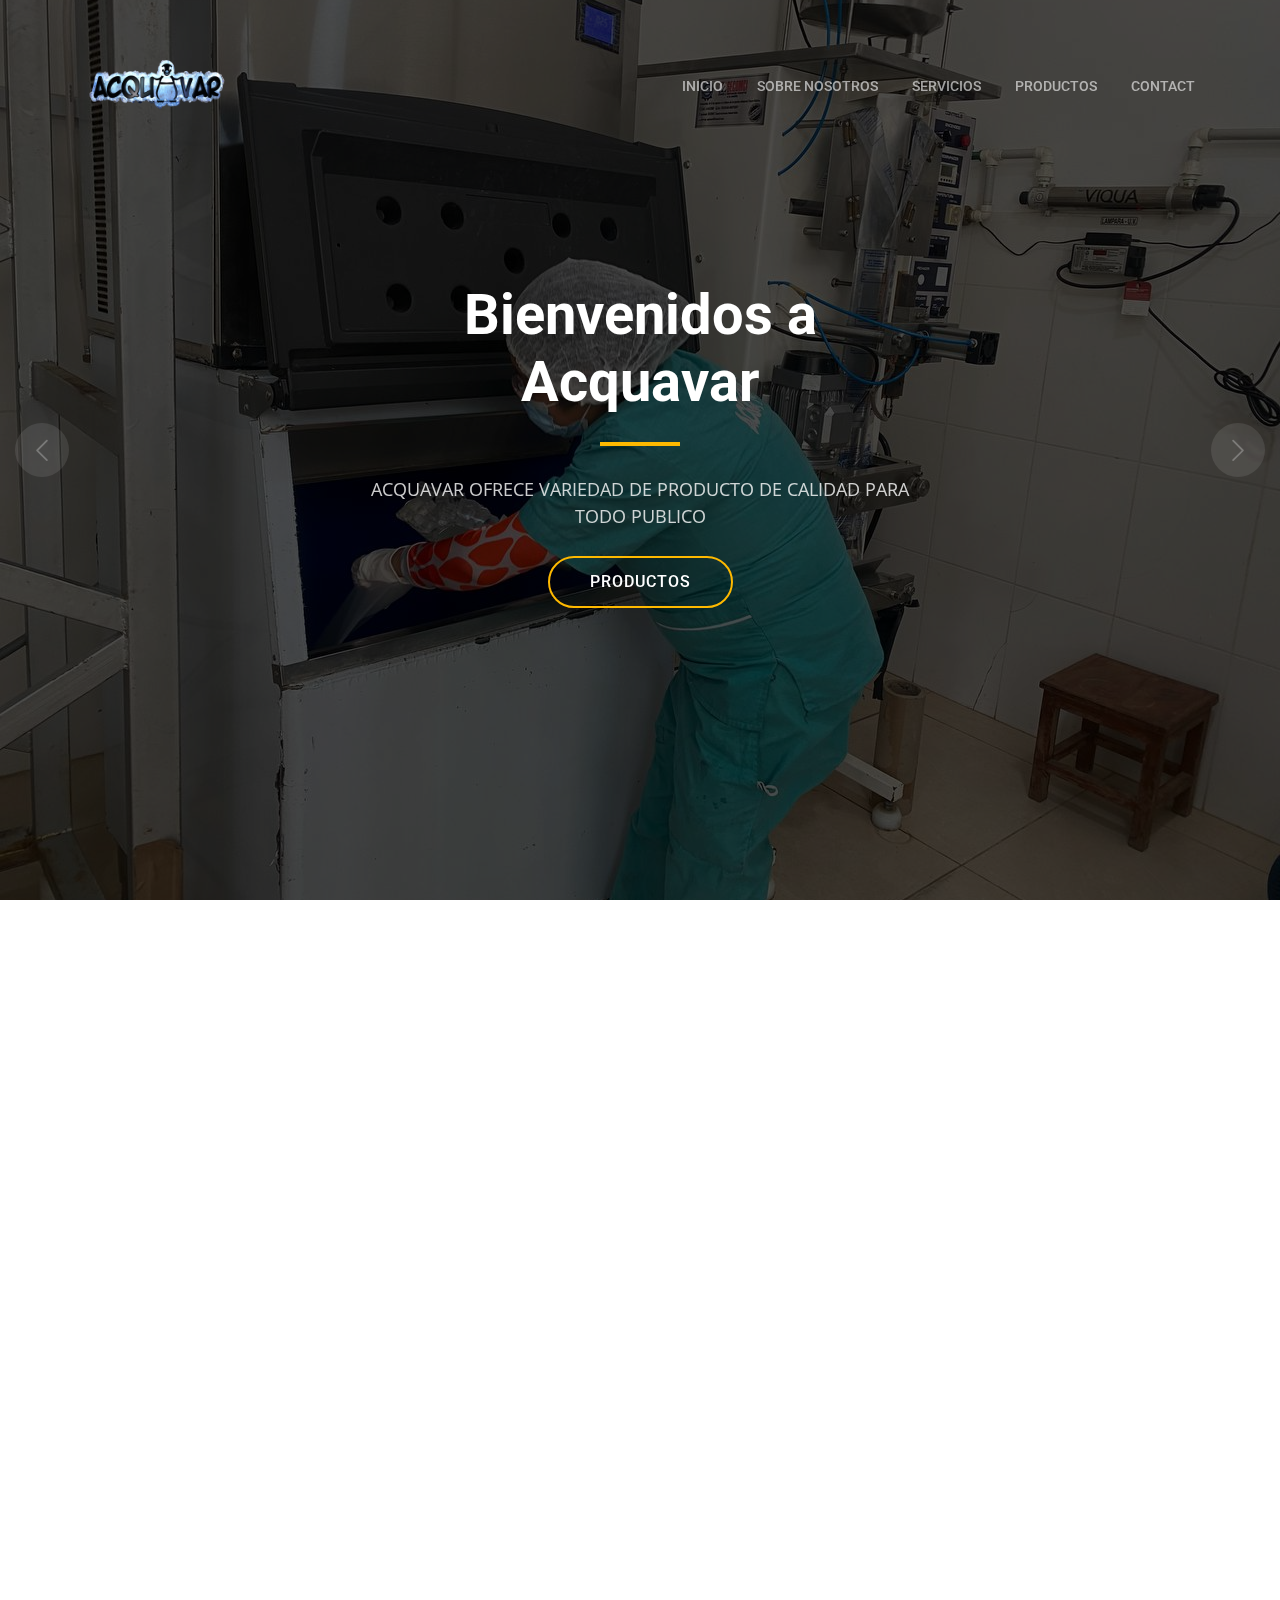
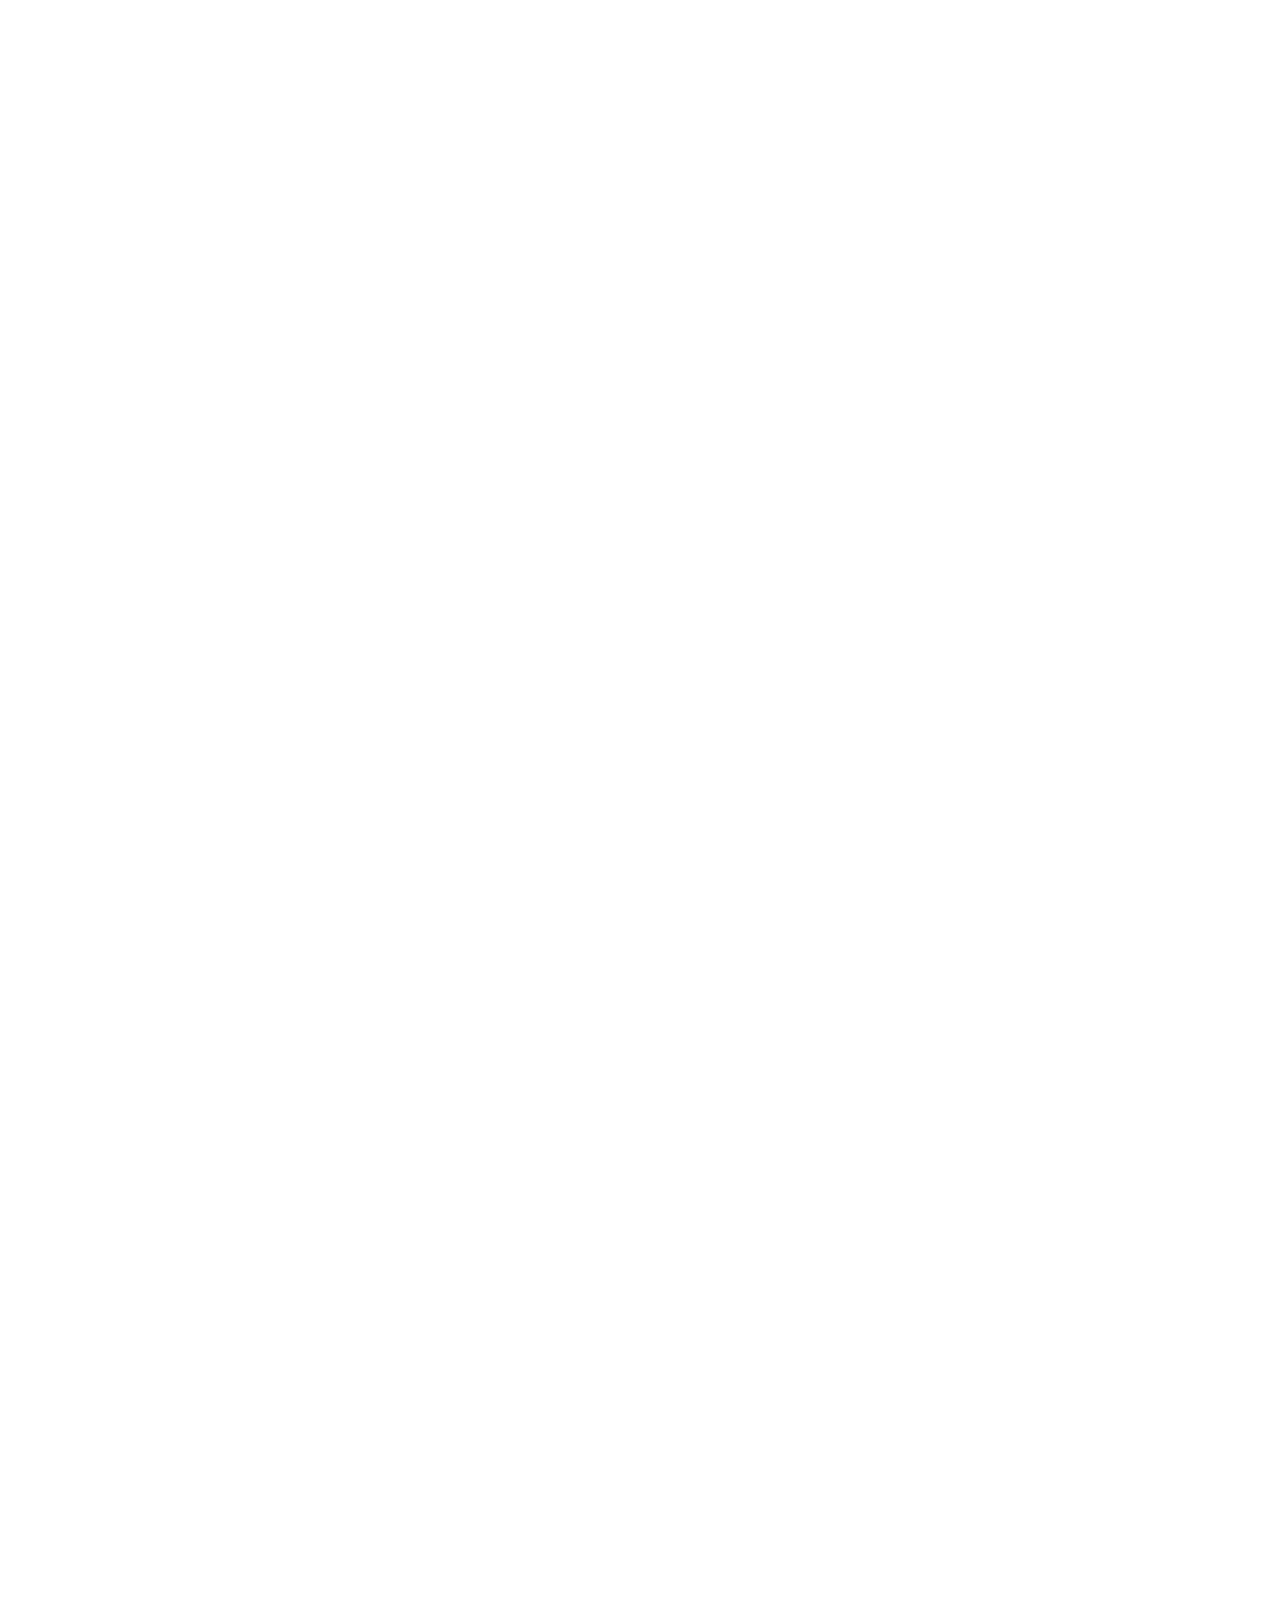
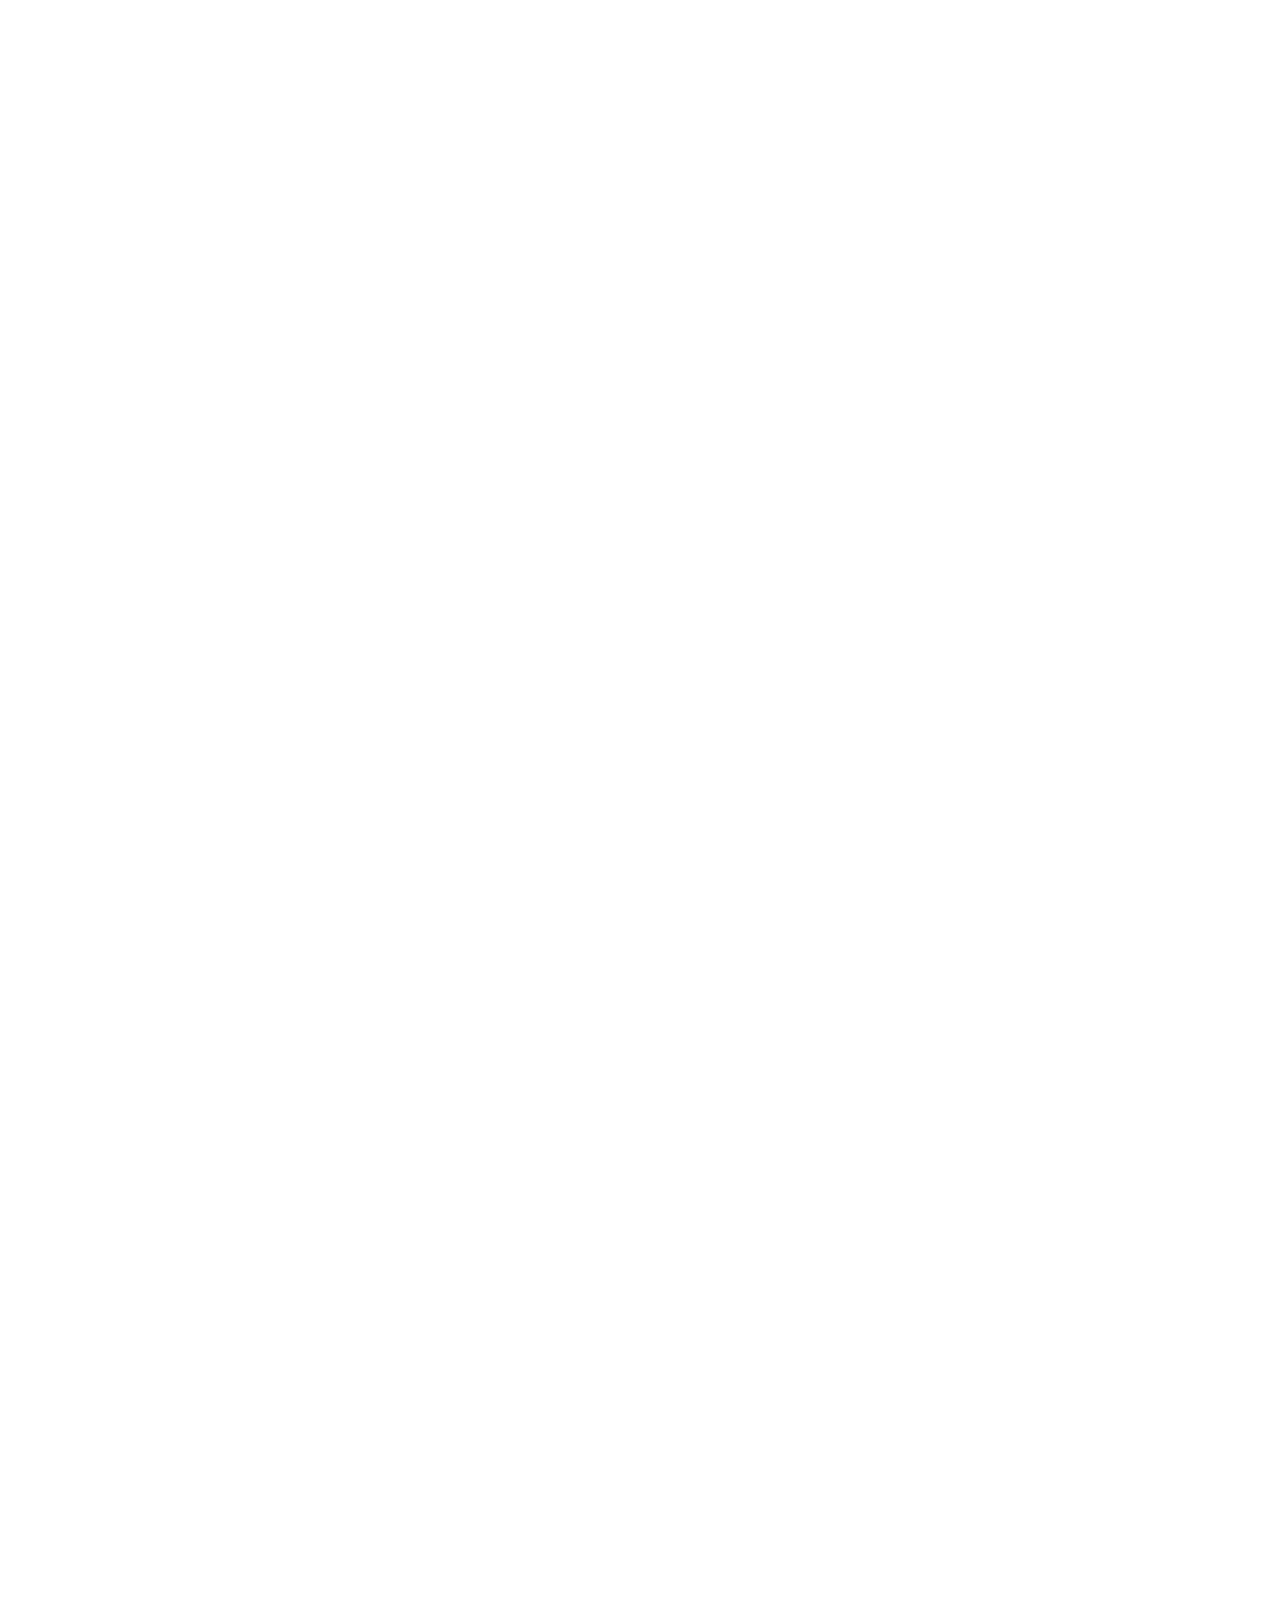
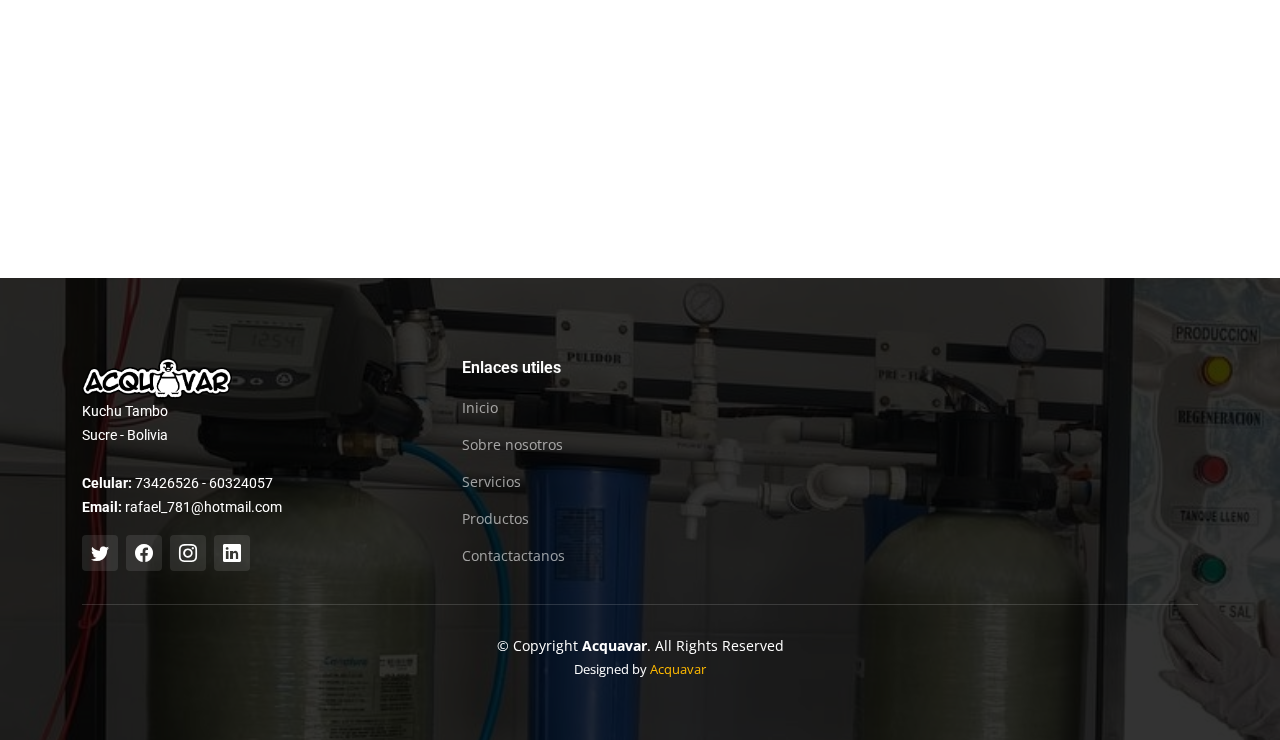
==== commit 66c2583c: "final proyecto" ====
--- a/index.html
+++ b/index.html
@@ -5,7 +5,7 @@
   <meta charset="utf-8">
   <meta content="width=device-width, initial-scale=1.0" name="viewport">
 
-  <title>UpConstruction Bootstrap Template - Index</title>
+  <title>Acquavar</title>
   <meta content="" name="description">
   <meta content="" name="keywords">
 
@@ -54,7 +54,7 @@
           <li><a href="#projects">Productos</a></li>
           <!-- <li><a href="blog.html">Blog</a></li> -->
 
-          <li><a href="contact.html">Contact</a></li>
+          <li><a href="#contact">Contact</a></li>
         </ul>
       </nav><!-- .navbar -->
 
@@ -69,7 +69,7 @@
         <div class="row justify-content-center">
           <div class="col-lg-6 text-center">
             <h2 data-aos="fade-down">Bienvenidos a <span>Acquavar</span></h2>
-            <p data-aos="fade-up">Acquavar es la empresa</p>
+            <p data-aos="fade-up">ACQUAVAR OFRECE VARIEDAD DE PRODUCTO DE CALIDAD PARA TODO PUBLICO </p>
             <a data-aos="fade-up" data-aos-delay="200" href="#projects" class="btn-get-started">PRODUCTOS</a>
           </div>
         </div>
@@ -104,40 +104,40 @@
               <div class="col-lg-6 img-bg" style="background-image: url(assets/img/portada/about.jpg);" data-aos="zoom-in" data-aos-delay="100"></div>
     
               <div class="col-lg-5 d-flex flex-column justify-content-center">
-                <h3>Enim quis est voluptatibus aliquid consequatur fugiat</h3>
-                <p>Esse voluptas cumque vel exercitationem. Reiciendis est hic accusamus. Non ipsam et sed minima temporibus laudantium. Soluta voluptate sed facere corporis dolores excepturi</p>
+                <h3>ACQUAVAR</h3>
+                <p>Somos una empresa que se preocupa por su salud, expertos en el tratamiento de procesos de purificacion de agua y en la produccion de productos de calidad para el consumo humano. </p>
     
                 <div class="icon-box d-flex position-relative" data-aos="fade-up" data-aos-delay="100">
                   <i class="bi bi-easel flex-shrink-0"></i>
                   <div>
-                    <h4><a href="" class="stretched-link">Lorem Ipsum</a></h4>
-                    <p>Voluptatum deleniti atque corrupti quos dolores et quas molestias excepturi sint occaecati cupiditate non provident</p>
+                    <h4><a href="" class="stretched-link">Visión</a></h4>
+                    <p>Ser la empresa reconocida y lider en la venta de agua purificada de mesa, satisfacer las necesidades de nustros clientes genereando confianza y que sea reconocida por todos los Bolivianos como una organización que se preocupa por su salud.</p>
                   </div>
                 </div><!-- End Icon Box -->
     
                 <div class="icon-box d-flex position-relative" data-aos="fade-up" data-aos-delay="200">
                   <i class="bi bi-patch-check flex-shrink-0"></i>
                   <div>
-                    <h4><a href="" class="stretched-link">Nemo Enim</a></h4>
-                    <p>At vero eos et accusamus et iusto odio dignissimos ducimus qui blanditiis praesentium voluptatum deleniti atque</p>
+                    <h4><a href="" class="stretched-link">Mision</a></h4>
+                    <p>Producir, Vender y Brindar el mejor servicio a nuestros cliente con la mejor calidad de nuestros productos </p>
                   </div>
                 </div><!-- End Icon Box -->
     
-                <div class="icon-box d-flex position-relative" data-aos="fade-up" data-aos-delay="300">
+                <!--<div class="icon-box d-flex position-relative" data-aos="fade-up" data-aos-delay="300">
                   <i class="bi bi-brightness-high flex-shrink-0"></i>
                   <div>
                     <h4><a href="" class="stretched-link">Dine Pad</a></h4>
                     <p>Explicabo est voluptatum asperiores consequatur magnam. Et veritatis odit. Sunt aut deserunt minus aut eligendi omnis</p>
                   </div>
-                </div><!-- End Icon Box -->
-    
-                <div class="icon-box d-flex position-relative" data-aos="fade-up" data-aos-delay="400">
+                </div> End Icon Box -->
+    
+                <!--<div class="icon-box d-flex position-relative" data-aos="fade-up" data-aos-delay="400">
                   <i class="bi bi-brightness-high flex-shrink-0"></i>
                   <div>
                     <h4><a href="" class="stretched-link">Tride clov</a></h4>
                     <p>Est voluptatem labore deleniti quis a delectus et. Saepe dolorem libero sit non aspernatur odit amet. Et eligendi</p>
                   </div>
-                </div><!-- End Icon Box -->
+                </div> End Icon Box -->
     
               </div>
             </div>
@@ -151,7 +151,7 @@
 
         <div class="section-header">
           <h2>Servicios Acquavar</h2>
-          <p>Nulla dolorum nulla nesciunt rerum facere sed ut inventore quam porro nihil id ratione ea sunt quis dolorem dolore earum</p>
+          <p>Acquavar ofrece los siguientes servicios</p>
         </div>
 
         <div class="row gy-4">
@@ -164,8 +164,8 @@
                 </div>
                 <div class="col-xl-7 d-flex align-items-center">
                   <div class="card-body">
-                    <h4 class="card-title">Eligendi omnis sunt veritatis.</h4>
-                    <p>Fuga in dolorum et iste et culpa. Commodi possimus nesciunt modi voluptatem placeat deleniti adipisci. Cum delectus doloribus non veritatis. Officia temporibus illo magnam. Dolor eos et.</p>
+                    <h4 class="card-title">Atencion al cliente.</h4>
+                    <p>Atendemos todas sus dudas, pedidos de nuestros productos que realizan.</p>
                   </div>
                 </div>
               </div>
@@ -180,15 +180,15 @@
                 </div>
                 <div class="col-xl-7 d-flex align-items-center">
                   <div class="card-body">
-                    <h4 class="card-title">Possimus ut sed velit assumenda</h4>
-                    <p>Sunt deserunt maiores voluptatem autem est rerum perferendis rerum blanditiis. Est laboriosam qui iste numquam laboriosam voluptatem architecto. Est laudantium sunt at quas aut hic. Eum dignissimos.</p>
+                    <h4 class="card-title">Entrega de Pedidos.</h4>
+                    <p>Nos encargamos de entregar los pedidos totalmente gratis, sin costo alguno.</p>
                   </div>
                 </div>
               </div>
             </div>
           </div><!-- End Card Item -->
 
-          <div class="col-lg-6" data-aos="fade-up" data-aos-delay="300">
+          <!--<div class="col-lg-6" data-aos="fade-up" data-aos-delay="300">
             <div class="card-item">
               <div class="row">
                 <div class="col-xl-5">
@@ -196,15 +196,15 @@
                 </div>
                 <div class="col-xl-7 d-flex align-items-center">
                   <div class="card-body">
-                    <h4 class="card-title">Error beatae dolor inventore aut</h4>
+                    <h4 class="card-title">servicios</h4>
                     <p>Dicta porro nobis. Velit cum in. Nesciunt dignissimos enim molestiae facilis numquam quae quaerat ipsam omnis. Neque debitis ipsum at architecto officia laboriosam odit. Ut sunt temporibus nulla culpa.</p>
                   </div>
                 </div>
               </div>
             </div>
-          </div><!-- End Card Item -->
-
-          <div class="col-lg-6" data-aos="fade-up" data-aos-delay="400">
+          </div>--><!-- End Card Item -->
+
+          <!--<div class="col-lg-6" data-aos="fade-up" data-aos-delay="400">
             <div class="card-item">
               <div class="row">
                 <div class="col-xl-5">
@@ -218,7 +218,7 @@
                 </div>
               </div>
             </div>
-          </div><!-- End Card Item -->
+          </div>--><!-- End Card Item -->
 
         </div>
 
@@ -234,13 +234,13 @@
 
         <div class="section-header">
           <h2>Productos de Aqcuavar</h2>
-          <p>Consequatur libero assumenda est voluptatem est quidem illum et officia imilique qui vel architecto accusamus fugit aut qui distinctio</p>
+          <p>Acquvar produce distintos productos para distintos segmentos para el consumo humano</p>
         </div>
 
         <div class="portfolio-isotope" data-portfolio-filter="*" data-portfolio-layout="masonry" data-portfolio-sort="original-order">
 
           <ul class="portfolio-flters" data-aos="fade-up" data-aos-delay="100">
-            <li data-filter="*" class="filter-active">All</li>
+            <li data-filter="*" class="filter-active">Todo</li>
             <li data-filter=".filter-embotellado">Embotellado</li>
             <li data-filter=".filter-bolos">Bolos y Gelatina</li>
             <li data-filter=".filter-hielo">Hielo</li>
@@ -255,7 +255,7 @@
                 <div class="portfolio-info">
                   <h4>Botellon de Agua de 20 litros</h4>
                   <!-- <p>Lorem ipsum, dolor sit amet consectetur</p> -->
-                  <a href="assets/img/productos/1.jpg" title="Remodeling 1" data-gallery="portfolio-gallery-remodeling" class="glightbox preview-link"><i class="bi bi-zoom-in"></i></a>
+                  <a href="assets/img/productos/1.jpg" title="Botellon de 20 litros a 13 Bs y para empresas a 10Bs" data-gallery="portfolio-gallery-remodeling" class="glightbox preview-link"><i class="bi bi-zoom-in"></i></a>
                   <!-- <a href="project-details.html" title="More Details" class="details-link"><i class="bi bi-link-45deg"></i></a> -->
                 </div>
               </div>
@@ -267,7 +267,7 @@
                 <div class="portfolio-info">
                   <h4>Bolo de leche</h4>
                   <!-- <p>Lorem ipsum, dolor sit amet consectetur</p> -->
-                  <a href="assets/img/productos/11.jpg" title="Construction 1" data-gallery="portfolio-gallery-construction" class="glightbox preview-link"><i class="bi bi-zoom-in"></i></a>
+                  <a href="assets/img/productos/11.jpg" title=" 25 Unidades de bolo de leche a 10bs" data-gallery="portfolio-gallery-construction" class="glightbox preview-link"><i class="bi bi-zoom-in"></i></a>
                   <!-- <a href="project-details.html" title="More Details" class="details-link"><i class="bi bi-link-45deg"></i></a> -->
                 </div>
               </div>
@@ -279,7 +279,7 @@
                 <div class="portfolio-info">
                   <h4>Botellon de Agua de 10 litros</h4>
                   <!-- <p>Lorem ipsum, dolor sit amet consectetur</p> -->
-                  <a href="assets/img/productos/2.jpg" title="Construction 1" data-gallery="portfolio-gallery-construction" class="glightbox preview-link"><i class="bi bi-zoom-in"></i></a>
+                  <a href="assets/img/productos/2.jpg" title="Botellon de 10litros a 11bs" data-gallery="portfolio-gallery-construction" class="glightbox preview-link"><i class="bi bi-zoom-in"></i></a>
                   <!-- <a href="project-details.html" title="More Details" class="details-link"><i class="bi bi-link-45deg"></i></a> -->
                 </div>
               </div>
@@ -290,7 +290,7 @@
                 <div class="portfolio-info">
                   <h4>Hielo</h4>
                   <!-- <p>Lorem ipsum, dolor sit amet consectetur</p> -->
-                  <a href="assets/img/productos/14.jpg" title="Construction 1" data-gallery="portfolio-gallery-construction" class="glightbox preview-link"><i class="bi bi-zoom-in"></i></a>
+                  <a href="assets/img/productos/14.jpg" title=" 1 Unidad de hielo de 1,3kg a 1,50Bs" data-gallery="portfolio-gallery-construction" class="glightbox preview-link"><i class="bi bi-zoom-in"></i></a>
                   <!-- <a href="project-details.html" title="More Details" class="details-link"><i class="bi bi-link-45deg"></i></a> -->
                 </div>
               </div>
@@ -301,7 +301,7 @@
                 <div class="portfolio-info">
                   <h4>Botella de Agua de 6 litros</h4>
                   <!-- <p>Lorem ipsum, dolor sit amet consectetur</p> -->
-                  <a href="assets/img/productos/3.jpg" title="Construction 1" data-gallery="portfolio-gallery-construction" class="glightbox preview-link"><i class="bi bi-zoom-in"></i></a>
+                  <a href="assets/img/productos/3.jpg" title="Botellon de 6 Litros a 8Bs" data-gallery="portfolio-gallery-construction" class="glightbox preview-link"><i class="bi bi-zoom-in"></i></a>
                   <!-- <a href="project-details.html" title="More Details" class="details-link"><i class="bi bi-link-45deg"></i></a> -->
                 </div>
               </div>
@@ -312,7 +312,7 @@
                 <div class="portfolio-info">
                   <h4>Bolo de Agua</h4>
                   <!-- <p>Lorem ipsum, dolor sit amet consectetur</p> -->
-                  <a href="assets/img/productos/12.jpg" title="Construction 1" data-gallery="portfolio-gallery-construction" class="glightbox preview-link"><i class="bi bi-zoom-in"></i></a>
+                  <a href="assets/img/productos/12.jpg" title="25 Unidades de bolo de agua a 10Bs" data-gallery="portfolio-gallery-construction" class="glightbox preview-link"><i class="bi bi-zoom-in"></i></a>
                   <!-- <a href="project-details.html" title="More Details" class="details-link"><i class="bi bi-link-45deg"></i></a> -->
                 </div>
               </div>
@@ -323,7 +323,7 @@
                 <div class="portfolio-info">
                   <h4>Botella de Agua de 3 litros</h4>
                   <!-- <p>Lorem ipsum, dolor sit amet consectetur</p> -->
-                  <a href="assets/img/productos/4.jpg" title="Construction 1" data-gallery="portfolio-gallery-construction" class="glightbox preview-link"><i class="bi bi-zoom-in"></i></a>
+                  <a href="assets/img/productos/4.jpg" title="6 unidades de agua de 3 litros a 33Bs" data-gallery="portfolio-gallery-construction" class="glightbox preview-link"><i class="bi bi-zoom-in"></i></a>
                   <!-- <a href="project-details.html" title="More Details" class="details-link"><i class="bi bi-link-45deg"></i></a> -->
                 </div>
               </div>
@@ -335,7 +335,7 @@
                 <div class="portfolio-info">
                   <h4>Gelatina</h4>
                   <!-- <p>Lorem ipsum, dolor sit amet consectetur</p> -->
-                  <a href="assets/img/productos/13.jpg" title="Construction 1" data-gallery="portfolio-gallery-construction" class="glightbox preview-link"><i class="bi bi-zoom-in"></i></a>
+                  <a href="assets/img/productos/13.jpg" title="25 unidades de Gelatina a 10Bs" data-gallery="portfolio-gallery-construction" class="glightbox preview-link"><i class="bi bi-zoom-in"></i></a>
                   <!-- <a href="project-details.html" title="More Details" class="details-link"><i class="bi bi-link-45deg"></i></a> -->
                 </div>
               </div>
@@ -347,7 +347,7 @@
                 <div class="portfolio-info">
                   <h4>Botella de Agua de 2 litros</h4>
                   <!-- <p>Lorem ipsum, dolor sit amet consectetur</p> -->
-                  <a href="assets/img/productos/5.jpg" title="Construction 1" data-gallery="portfolio-gallery-construction" class="glightbox preview-link"><i class="bi bi-zoom-in"></i></a>
+                  <a href="assets/img/productos/5.jpg" title="6 unidades de agua de 2 litros a 31Bs" data-gallery="portfolio-gallery-construction" class="glightbox preview-link"><i class="bi bi-zoom-in"></i></a>
                   <!-- <a href="project-details.html" title="More Details" class="details-link"><i class="bi bi-link-45deg"></i></a> -->
                 </div>
               </div>
@@ -359,7 +359,7 @@
                 <div class="portfolio-info">
                   <h4>Botella de Agua de 1,5 litros</h4>
                   <!-- <p>Lorem ipsum, dolor sit amet consectetur</p> -->
-                  <a href="assets/img/productos/6.jpg" title="Construction 1" data-gallery="portfolio-gallery-construction" class="glightbox preview-link"><i class="bi bi-zoom-in"></i></a>
+                  <a href="assets/img/productos/6.jpg" title="6 unidades de agua de 1,5 litros a 29Bs" data-gallery="portfolio-gallery-construction" class="glightbox preview-link"><i class="bi bi-zoom-in"></i></a>
                   <!-- <a href="project-details.html" title="More Details" class="details-link"><i class="bi bi-link-45deg"></i></a> -->
                 </div>
               </div>
@@ -371,7 +371,7 @@
                 <div class="portfolio-info">
                   <h4>Botella de Agua de 1 litros</h4>
                   <!-- <p>Lorem ipsum, dolor sit amet consectetur</p> -->
-                  <a href="assets/img/productos/7.jpg" title="Construction 1" data-gallery="portfolio-gallery-construction" class="glightbox preview-link"><i class="bi bi-zoom-in"></i></a>
+                  <a href="assets/img/productos/7.jpg" title="6 unidades de agua embotellada 1 litro a 27Bs (viene en presentaciones con tapa noramal o tapa deportiva)" data-gallery="portfolio-gallery-construction" class="glightbox preview-link"><i class="bi bi-zoom-in"></i></a>
                   <!-- <a href="project-details.html" title="More Details" class="details-link"><i class="bi bi-link-45deg"></i></a> -->
                 </div>
               </div>
@@ -382,7 +382,12 @@
                 <div class="portfolio-info">
                   <h4>Sachet de Agua</h4>
                   <!-- <p>Lorem ipsum, dolor sit amet consectetur</p> -->
-                  <a href="assets/img/productos/15.jpg" title="Construction 1" data-gallery="portfolio-gallery-construction" class="glightbox preview-link"><i class="bi bi-zoom-in"></i></a>
+                  <a href="assets/img/productos/15.jpg" title="25 Unidad de Sachet de
+                  agua de 400 ml = 10Bs
+                  50 Unidad de Sachet de
+                  agua de 400 ml = 17,50Bs
+                  100 Unidad de Sachet de
+                  agua de 400 ml = 35Bs" data-gallery="portfolio-gallery-construction" class="glightbox preview-link"><i class="bi bi-zoom-in"></i></a>
                   <!-- <a href="project-details.html" title="More Details" class="details-link"><i class="bi bi-link-45deg"></i></a> -->
                 </div>
               </div>
@@ -393,7 +398,7 @@
                 <div class="portfolio-info">
                   <h4>Botella de Agua de 600 mililitros</h4>
                   <!-- <p>Lorem ipsum, dolor sit amet consectetur</p> -->
-                  <a href="assets/img/productos/8.jpg" title="Construction 1" data-gallery="portfolio-gallery-construction" class="glightbox preview-link"><i class="bi bi-zoom-in"></i></a>
+                  <a href="assets/img/productos/8.jpg" title="12 unidades de agua embotellada de 600 mililitro a 39Bs (viene en presentaciones con tapa noramal o tapa deportiva)" data-gallery="portfolio-gallery-construction" class="glightbox preview-link"><i class="bi bi-zoom-in"></i></a>
                   <!-- <a href="project-details.html" title="More Details" class="details-link"><i class="bi bi-link-45deg"></i></a> -->
                 </div>
               </div>
@@ -405,7 +410,7 @@
                 <div class="portfolio-info">
                   <h4>Botellin deportivo de 1 litro</h4>
                   <!-- <p>Lorem ipsum, dolor sit amet consectetur</p> -->
-                  <a href="assets/img/productos/9.jpg" title="Construction 1" data-gallery="portfolio-gallery-construction" class="glightbox preview-link"><i class="bi bi-zoom-in"></i></a>
+                  <a href="assets/img/productos/9.jpg" title="1 unidade de botellin de agua de 1 litro a 12Bs" data-gallery="portfolio-gallery-construction" class="glightbox preview-link"><i class="bi bi-zoom-in"></i></a>
                   <!-- <a href="project-details.html" title="More Details" class="details-link"><i class="bi bi-link-45deg"></i></a> -->
                 </div>
               </div>
@@ -417,7 +422,7 @@
                 <div class="portfolio-info">
                   <h4>Botellin deportivo de 2 litros</h4>
                   <!-- <p>Lorem ipsum, dolor sit amet consectetur</p> -->
-                  <a href="assets/img/productos/10.jpg" title="Construction 1" data-gallery="portfolio-gallery-construction" class="glightbox preview-link"><i class="bi bi-zoom-in"></i></a>
+                  <a href="assets/img/productos/10.jpg" title="1 unidade de botellin de agua de 2 litro a 16Bs" data-gallery="portfolio-gallery-construction" class="glightbox preview-link"><i class="bi bi-zoom-in"></i></a>
                   <!-- <a href="project-details.html" title="More Details" class="details-link"><i class="bi bi-link-45deg"></i></a> -->
                 </div>
               </div>
@@ -433,114 +438,79 @@
       </div>
     </section><!-- End Our Projects Section -->
 
-    <!-- ======= Testimonials Section ======= -->
-    <section id="testimonials" class="testimonials section-bg">
-      <div class="container" data-aos="fade-up">
-
+     <!-- ======= Contact Section ======= -->
+     <section id="contact" class="contact">
+      <div class="container" data-aos="fade-up" data-aos-delay="100">
         <div class="section-header">
-          <h2>Testimonials</h2>
-          <p>Quam sed id excepturi ccusantium dolorem ut quis dolores nisi llum nostrum enim velit qui ut et autem uia reprehenderit sunt deleniti</p>
-        </div>
-
-        <div class="slides-2 swiper">
-          <div class="swiper-wrapper">
-
-            <div class="swiper-slide">
-              <div class="testimonial-wrap">
-                <div class="testimonial-item">
-                  <img src="assets/img/testimonials/testimonials-1.jpg" class="testimonial-img" alt="">
-                  <h3>Saul Goodman</h3>
-                  <h4>Ceo &amp; Founder</h4>
-                  <div class="stars">
-                    <i class="bi bi-star-fill"></i><i class="bi bi-star-fill"></i><i class="bi bi-star-fill"></i><i class="bi bi-star-fill"></i><i class="bi bi-star-fill"></i>
-                  </div>
-                  <p>
-                    <i class="bi bi-quote quote-icon-left"></i>
-                    Proin iaculis purus consequat sem cure digni ssim donec porttitora entum suscipit rhoncus. Accusantium quam, ultricies eget id, aliquam eget nibh et. Maecen aliquam, risus at semper.
-                    <i class="bi bi-quote quote-icon-right"></i>
-                  </p>
-                </div>
-              </div>
-            </div><!-- End testimonial item -->
-
-            <div class="swiper-slide">
-              <div class="testimonial-wrap">
-                <div class="testimonial-item">
-                  <img src="assets/img/testimonials/testimonials-2.jpg" class="testimonial-img" alt="">
-                  <h3>Sara Wilsson</h3>
-                  <h4>Designer</h4>
-                  <div class="stars">
-                    <i class="bi bi-star-fill"></i><i class="bi bi-star-fill"></i><i class="bi bi-star-fill"></i><i class="bi bi-star-fill"></i><i class="bi bi-star-fill"></i>
-                  </div>
-                  <p>
-                    <i class="bi bi-quote quote-icon-left"></i>
-                    Export tempor illum tamen malis malis eram quae irure esse labore quem cillum quid cillum eram malis quorum velit fore eram velit sunt aliqua noster fugiat irure amet legam anim culpa.
-                    <i class="bi bi-quote quote-icon-right"></i>
-                  </p>
-                </div>
-              </div>
-            </div><!-- End testimonial item -->
-
-            <div class="swiper-slide">
-              <div class="testimonial-wrap">
-                <div class="testimonial-item">
-                  <img src="assets/img/testimonials/testimonials-3.jpg" class="testimonial-img" alt="">
-                  <h3>Jena Karlis</h3>
-                  <h4>Store Owner</h4>
-                  <div class="stars">
-                    <i class="bi bi-star-fill"></i><i class="bi bi-star-fill"></i><i class="bi bi-star-fill"></i><i class="bi bi-star-fill"></i><i class="bi bi-star-fill"></i>
-                  </div>
-                  <p>
-                    <i class="bi bi-quote quote-icon-left"></i>
-                    Enim nisi quem export duis labore cillum quae magna enim sint quorum nulla quem veniam duis minim tempor labore quem eram duis noster aute amet eram fore quis sint minim.
-                    <i class="bi bi-quote quote-icon-right"></i>
-                  </p>
-                </div>
-              </div>
-            </div><!-- End testimonial item -->
-
-            <div class="swiper-slide">
-              <div class="testimonial-wrap">
-                <div class="testimonial-item">
-                  <img src="assets/img/testimonials/testimonials-4.jpg" class="testimonial-img" alt="">
-                  <h3>Matt Brandon</h3>
-                  <h4>Freelancer</h4>
-                  <div class="stars">
-                    <i class="bi bi-star-fill"></i><i class="bi bi-star-fill"></i><i class="bi bi-star-fill"></i><i class="bi bi-star-fill"></i><i class="bi bi-star-fill"></i>
-                  </div>
-                  <p>
-                    <i class="bi bi-quote quote-icon-left"></i>
-                    Fugiat enim eram quae cillum dolore dolor amet nulla culpa multos export minim fugiat minim velit minim dolor enim duis veniam ipsum anim magna sunt elit fore quem dolore labore illum veniam.
-                    <i class="bi bi-quote quote-icon-right"></i>
-                  </p>
-                </div>
-              </div>
-            </div><!-- End testimonial item -->
-
-            <div class="swiper-slide">
-              <div class="testimonial-wrap">
-                <div class="testimonial-item">
-                  <img src="assets/img/testimonials/testimonials-5.jpg" class="testimonial-img" alt="">
-                  <h3>John Larson</h3>
-                  <h4>Entrepreneur</h4>
-                  <div class="stars">
-                    <i class="bi bi-star-fill"></i><i class="bi bi-star-fill"></i><i class="bi bi-star-fill"></i><i class="bi bi-star-fill"></i><i class="bi bi-star-fill"></i>
-                  </div>
-                  <p>
-                    <i class="bi bi-quote quote-icon-left"></i>
-                    Quis quorum aliqua sint quem legam fore sunt eram irure aliqua veniam tempor noster veniam enim culpa labore duis sunt culpa nulla illum cillum fugiat legam esse veniam culpa fore nisi cillum quid.
-                    <i class="bi bi-quote quote-icon-right"></i>
-                  </p>
-                </div>
-              </div>
-            </div><!-- End testimonial item -->
-
-          </div>
-          <div class="swiper-pagination"></div>
-        </div>
+          <h2>Contacto</h2>
+          <p>Acquvar produce distintos productos para distintos segmentos para el consumo humano</p>
+        </div>
+
+        <div class="row mt-1 mb-5">
+
+          <div class="col-12">
+            <iframe src="https://www.google.com/maps/embed?pb=!1m18!1m12!1m3!1d8006.2465040166435!2d-65.32432978705201!3d-18.9907184661458!2m3!1f0!2f0!3f0!3m2!1i1024!2i768!4f13.1!3m3!1m2!1s0x93fbc7dd99110fe1%3A0x726a089bb6d50ce6!2sAgua%20Embotellada%20Acquavar!5e0!3m2!1ses-419!2sbo!4v1669149542241!5m2!1ses-419!2sbo" frameborder="0" style="border:0; width: 100%; height: 300px;" allowfullscreen></iframe>
+          </div><!-- End Google Maps -->
+
+
+          <!--<div class="col-lg-6">
+            <form action="forms/contact.php" method="post" role="form" class="php-email-form">
+              <div class="row gy-4">
+                <div class="col-lg-6 form-group">
+                  <input type="text" name="name" class="form-control" id="name" placeholder="Your Name" required>
+                </div>
+                <div class="col-lg-6 form-group">
+                  <input type="email" class="form-control" name="email" id="email" placeholder="Your Email" required>
+                </div>
+              </div>
+              <div class="form-group">
+                <input type="text" class="form-control" name="subject" id="subject" placeholder="Subject" required>
+              </div>
+              <div class="form-group">
+                <textarea class="form-control" name="message" rows="5" placeholder="Message" required></textarea>
+              </div>
+              <div class="my-3">
+                <div class="loading">Loading</div>
+                <div class="error-message"></div>
+                <div class="sent-message">Your message has been sent. Thank you!</div>
+              </div>
+              <div class="text-center"><button type="submit">Send Message</button></div>
+            </form>
+          </div> End Contact Form -->
+
+        </div>
+
+        <div class="row gy-4">
+          <div class="col-lg-6">
+            <div class="info-item  d-flex flex-column justify-content-center align-items-center">
+              <i class="bi bi-map"></i>
+              <h3>Nuestra Dirección</h3>
+              <p>Zona Kucho Tambo</p>
+            </div>
+          </div><!-- End Info Item -->
+
+          <div class="col-lg-3 col-md-6">
+            <div class="info-item d-flex flex-column justify-content-center align-items-center">
+              <i class="bi bi-envelope"></i>
+              <h3>Email</h3>
+              <p>rafael_781@hotmail.com</p>
+            </div>
+          </div><!-- End Info Item -->
+
+          <div class="col-lg-3 col-md-6">
+            <div class="info-item  d-flex flex-column justify-content-center align-items-center">
+              <i class="bi bi-telephone"></i>
+              <h3>Celular/Whatsapp</h3>
+              <p>73426526 - 60324057</p>
+            </div>
+          </div><!-- End Info Item -->
+
+        </div>
+
+       
 
       </div>
-    </section><!-- End Testimonials Section -->
+    </section><!-- End Contact Section -->
 
     
 
@@ -558,10 +528,10 @@
             <div class="footer-info">
               <img src="assets/img/logos/logo2.png" width="150" alt="">
               <p>
-                A108 Adam Street <br>
-                NY 535022, USA<br><br>
-                <strong>Phone:</strong> +1 5589 55488 55<br>
-                <strong>Email:</strong> info@example.com<br>
+                Kuchu Tambo <br>
+                Sucre - Bolivia<br><br>
+                <strong>Celular:</strong> 73426526 - 60324057<br>
+                <strong>Email:</strong> rafael_781@hotmail.com<br>
               </p>
               <div class="social-links d-flex mt-3">
                 <a href="#" class="d-flex align-items-center justify-content-center"><i class="bi bi-twitter"></i></a>
@@ -573,13 +543,13 @@
           </div><!-- End footer info column-->
 
           <div class="col-lg-2 col-md-3 footer-links">
-            <h4>Useful Links</h4>
+            <h4>Enlaces utiles</h4>
             <ul>
-              <li><a href="#">Home</a></li>
-              <li><a href="#">About us</a></li>
-              <li><a href="#">Services</a></li>
-              <li><a href="#">Terms of service</a></li>
-              <li><a href="#">Privacy policy</a></li>
+              <li><a href="#" class="">Inicio</a></li>
+              <li><a href="#alt-services">Sobre nosotros</a></li>
+              <li><a href="#servicios">Servicios</a></li>
+              <li><a href="#projects">Productos</a></li>
+              <li><a href="contact.html">Contactactanos</a></li>
             </ul>
           </div><!-- End footer links column-->
 
@@ -590,14 +560,14 @@
     <div class="footer-legal text-center position-relative">
       <div class="container">
         <div class="copyright">
-          &copy; Copyright <strong><span>Miguel Angel Lazo</span></strong>. All Rights Reserved
+          &copy; Copyright <strong><span>Acquavar</span></strong>. All Rights Reserved
         </div>
         <div class="credits">
           <!-- All the links in the footer should remain intact. -->
           <!-- You can delete the links only if you purchased the pro version. -->
           <!-- Licensing information: https://bootstrapmade.com/license/ -->
           <!-- Purchase the pro version with working PHP/AJAX contact form: https://bootstrapmade.com/upconstruction-bootstrap-construction-website-template/ -->
-          Designed by <a href="https://bootstrapmade.com/">BootstrapMade</a>
+          Designed by <a href="https://acquavar.com/">Acquavar</a>
         </div>
       </div>
     </div>
--- a/assets/css/main.css
+++ b/assets/css/main.css
@@ -212,15 +212,25 @@
 #preloader:before {
   content: "";
   position: fixed;
-  top: calc(50% - 30px);
-  left: calc(50% - 30px);
+  top: calc(50% - 50px);
+  left: calc(50% - 50px);
   border: 6px solid #fff;
   border-color: var(--color-primary) transparent var(--color-primary) transparent;
   border-radius: 50%;
-  width: 60px;
-  height: 60px;
+  width: 100px;
+  height:100px;
   -webkit-animation: animate-preloader 1.5s linear infinite;
   animation: animate-preloader 1.5s linear infinite;
+}
+#preloader::after{
+  content: "";
+  position: fixed;
+  background: url("../img/logos/logo_clipdrop-background-removal.png") center center / cover;
+  top: calc(50% - 35px);
+  left: calc(50% - 35px);
+  border-radius: 50%;
+  width: 70px;
+  height: 70px;
 }
 
 @-webkit-keyframes animate-preloader {
